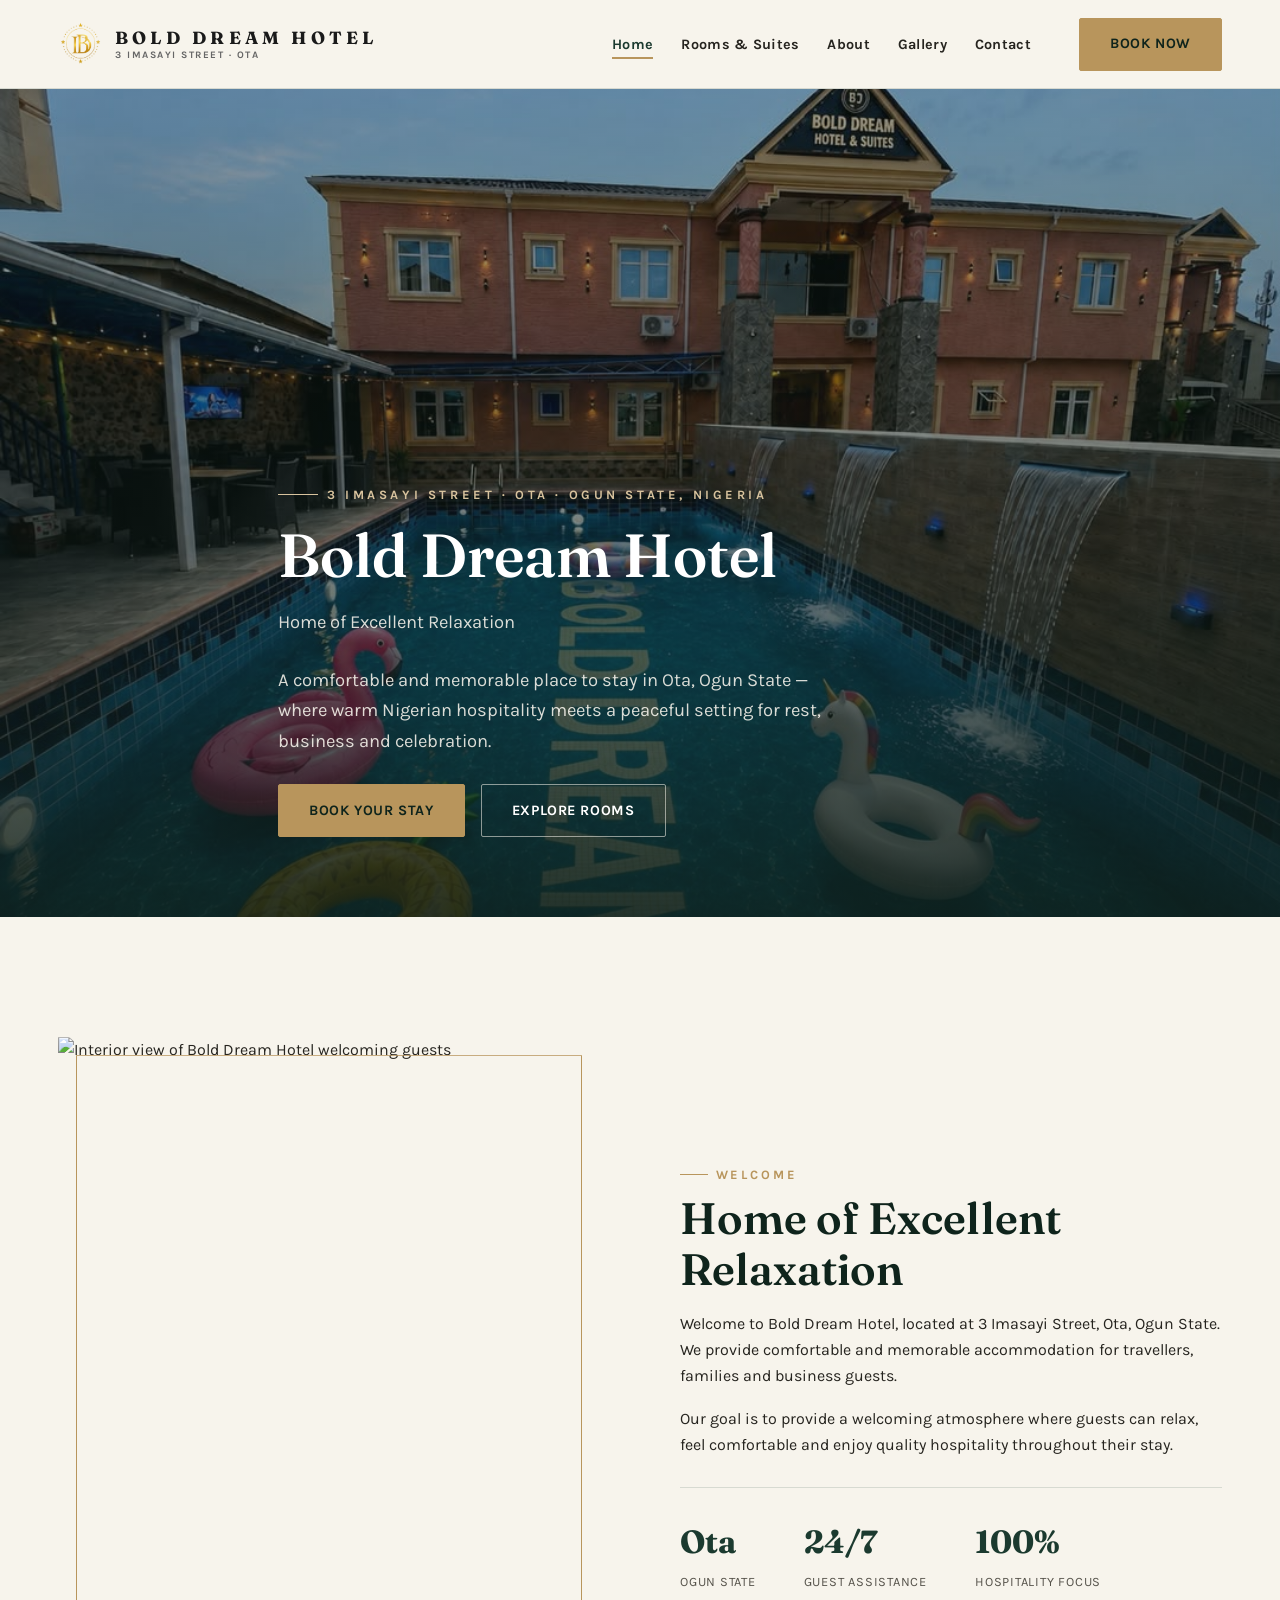
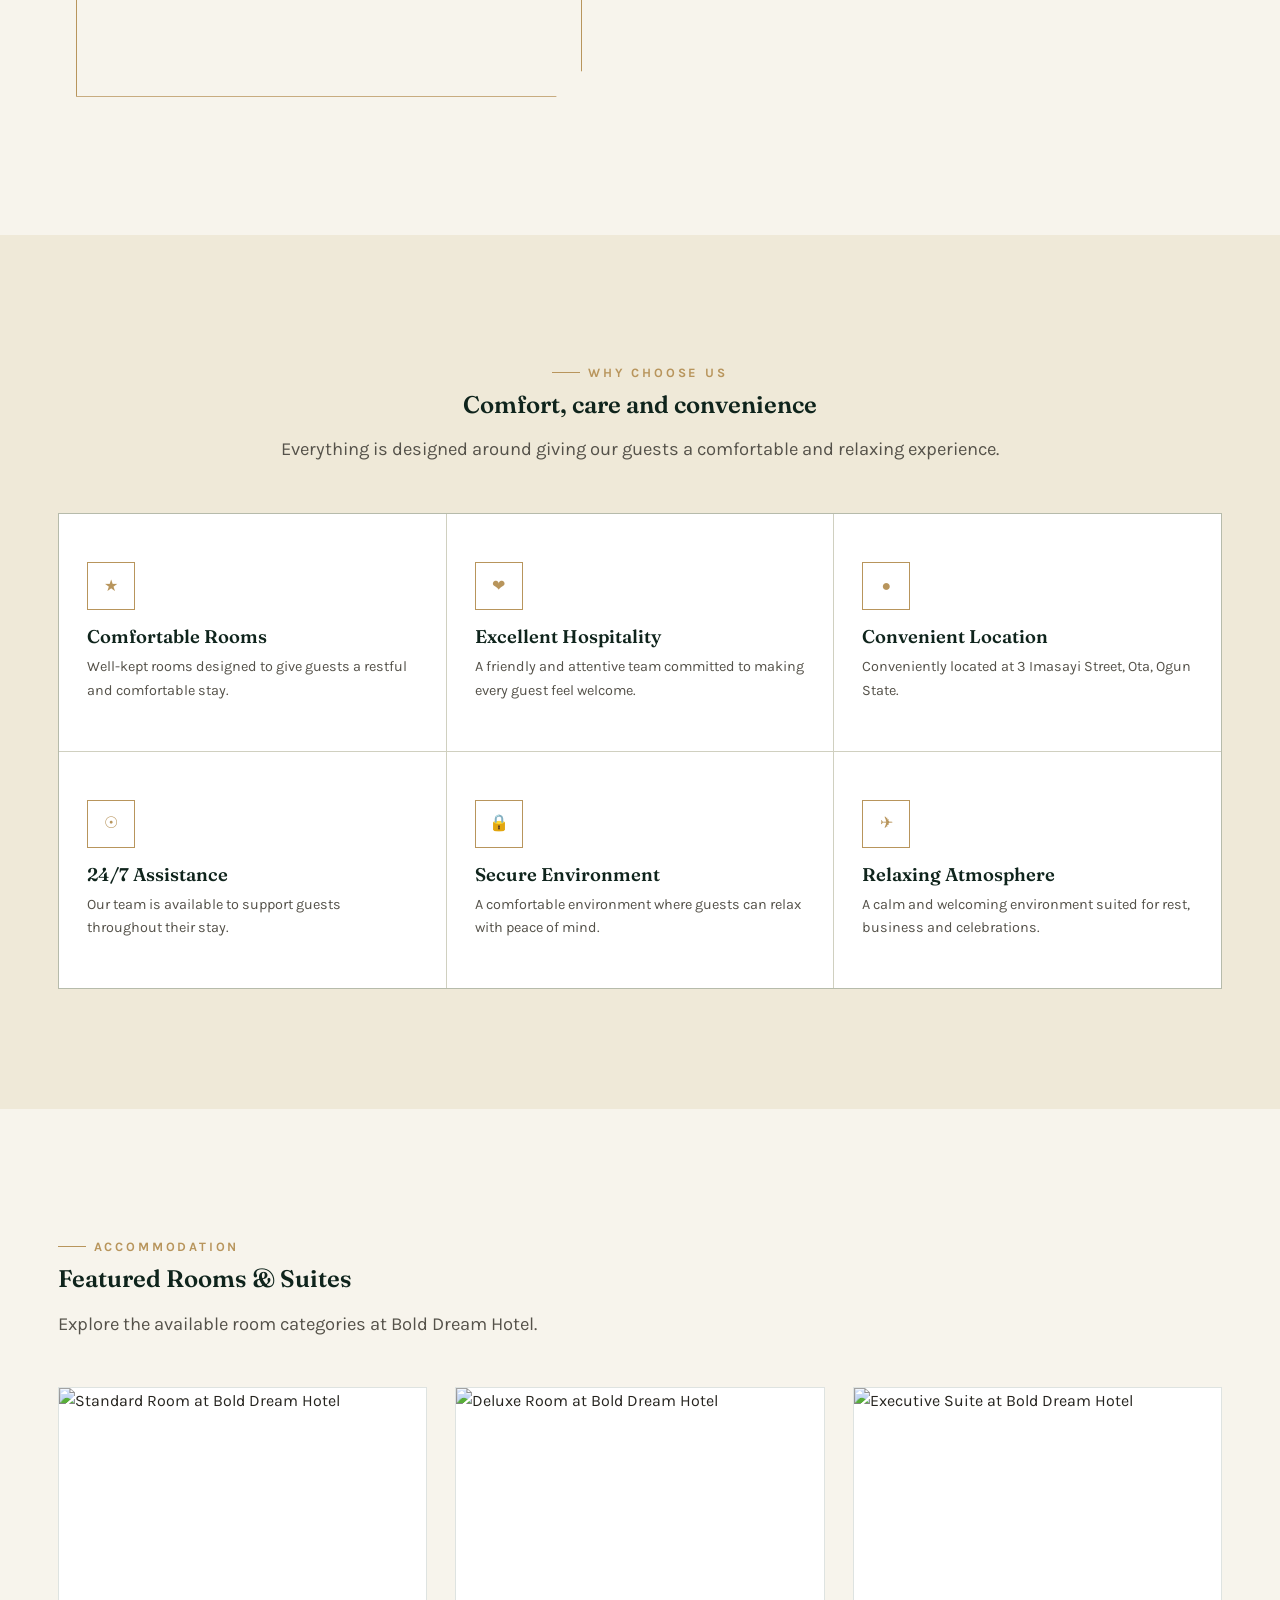
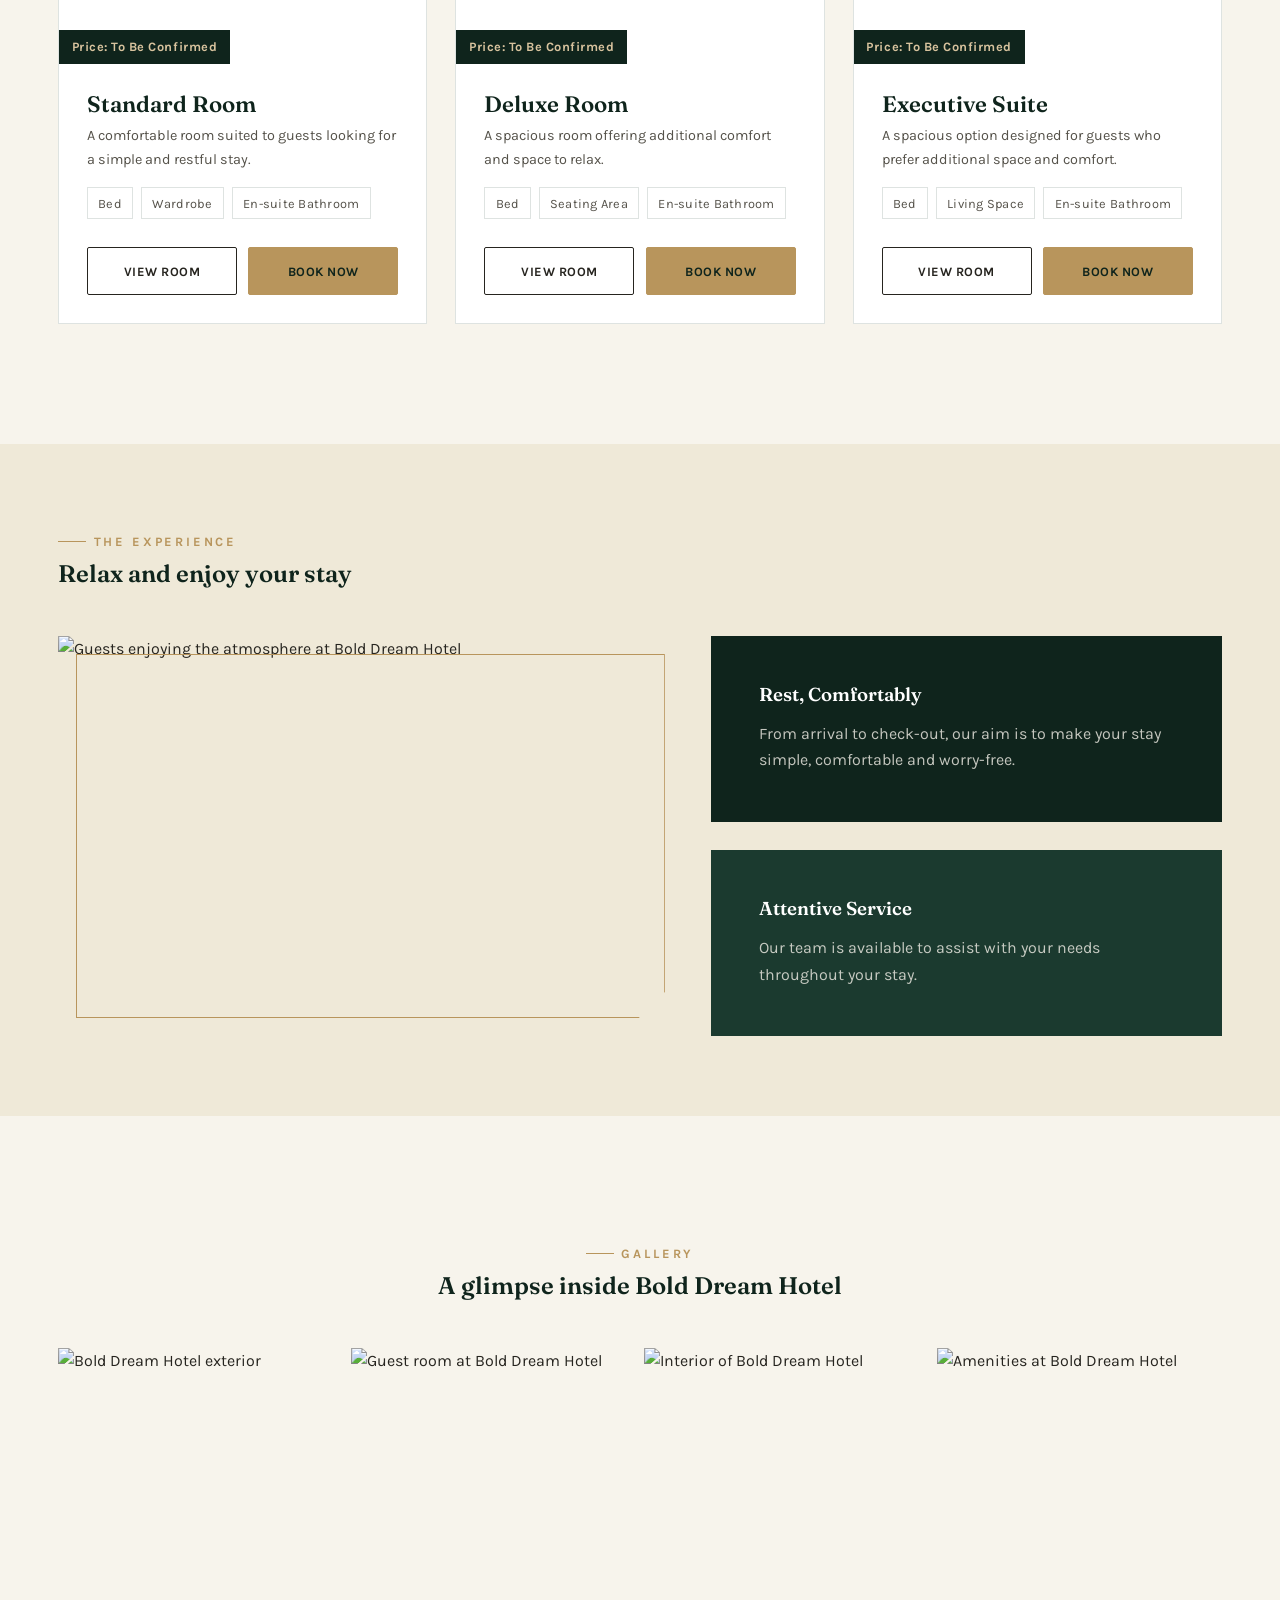
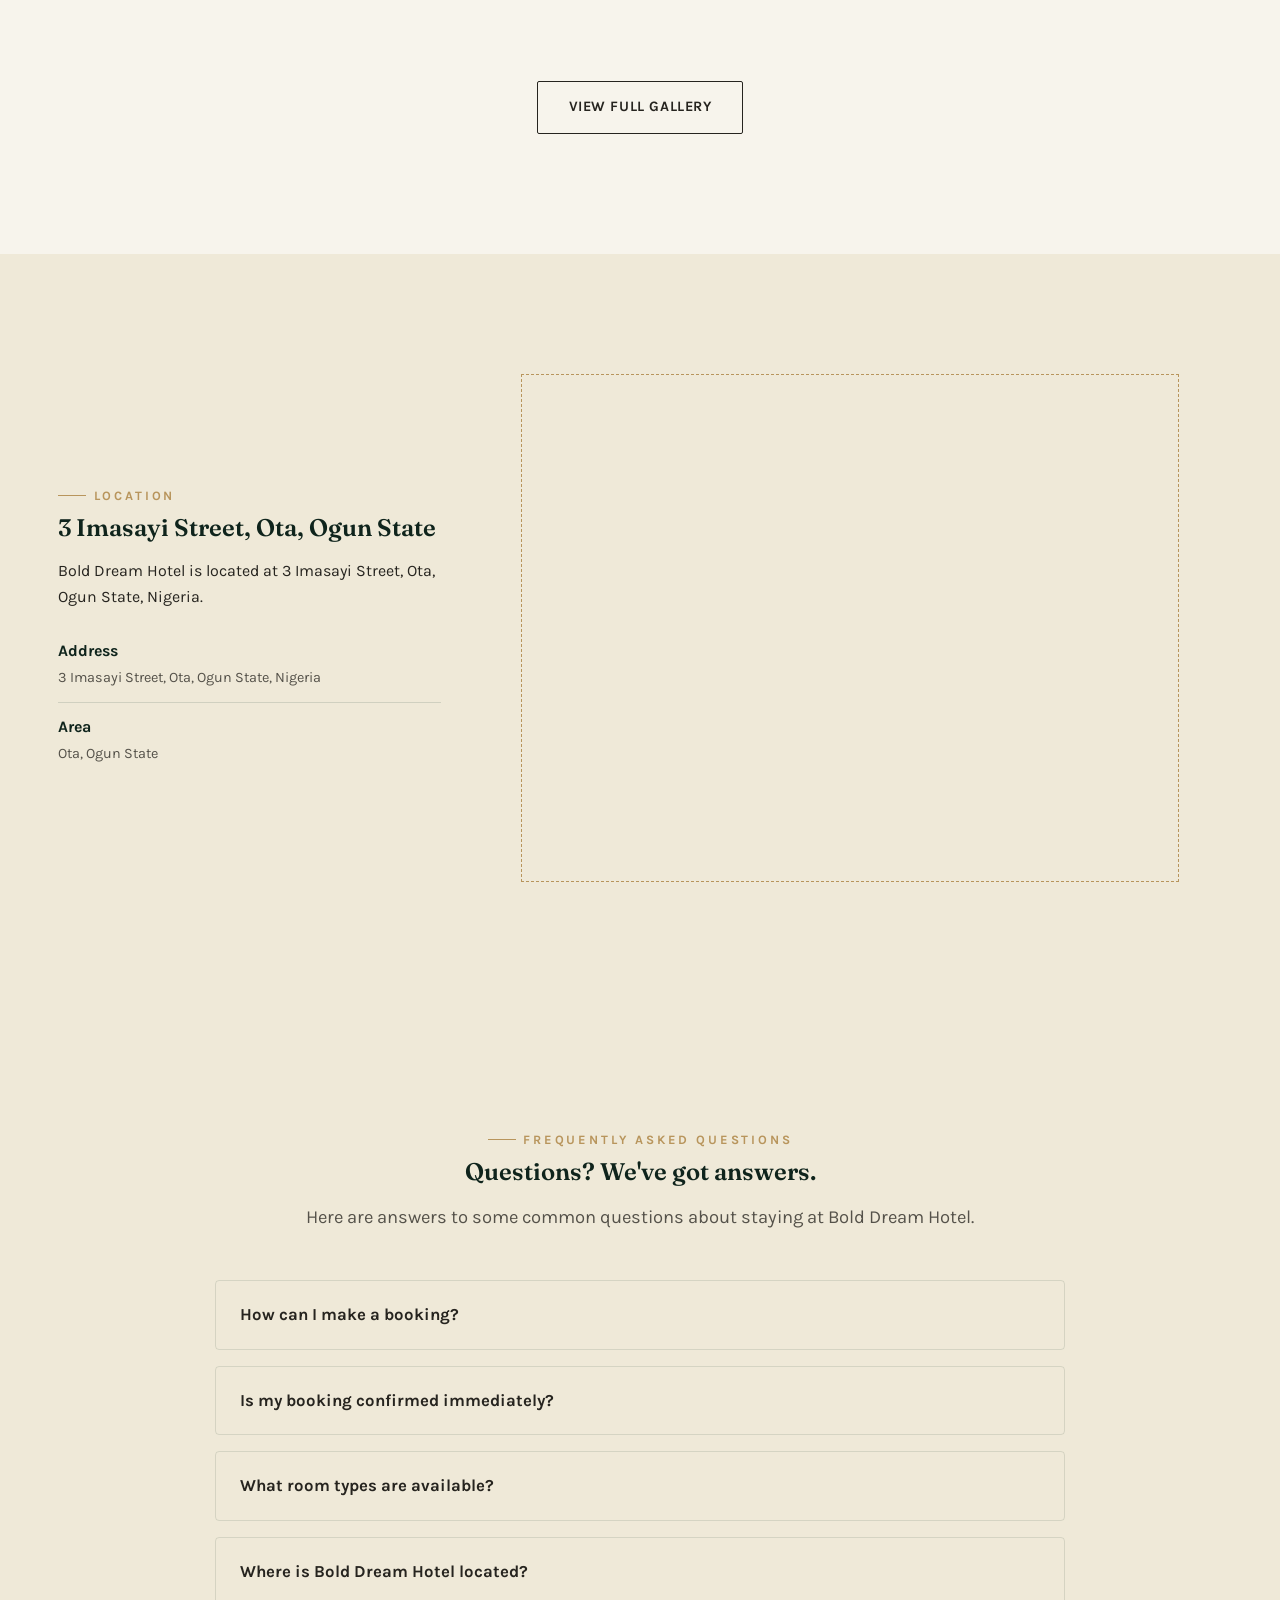
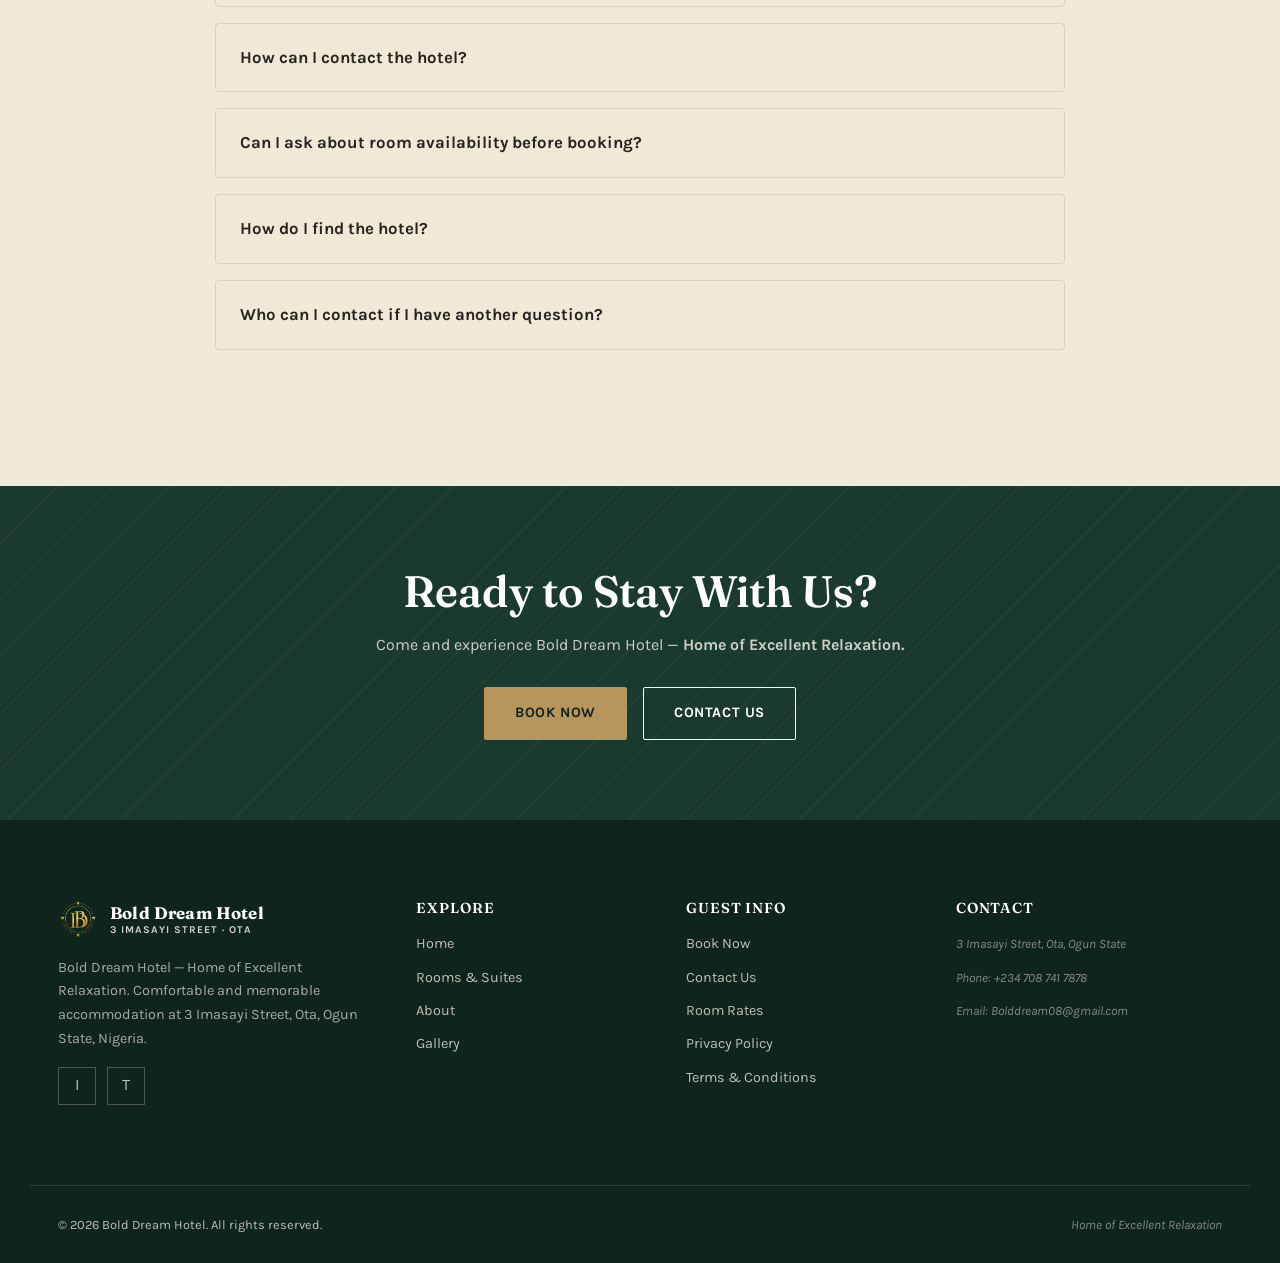
==== index.html @ 4c68b766 "Prepare Bold Dream Hotel for deployment" ====
<!DOCTYPE html>
<html lang="en">
<head>
<meta charset="UTF-8">
<meta name="viewport" content="width=device-width, initial-scale=1.0">

<title>Bold Dream Hotel | 3 Imasayi Street, Ota, Ogun State, Nigeria</title>

<meta name="description" content="Bold Dream Hotel, home of excellent relaxation, offers comfortable and welcoming accommodation at 3 Imasayi Street, Ota, Ogun State, Nigeria.">

<link rel="preconnect" href="https://fonts.googleapis.com">
<link href="https://fonts.googleapis.com/css2?family=Fraunces:opsz,wght@9..144,400;9..144,500;9..144,600;9..144,700&family=Karla:wght@400;500;700;800&display=swap" rel="stylesheet">

<link rel="stylesheet" href="css/style.css">
<link rel="icon" type="image/png" href="images/favicon.png.jpeg">
</head>

<body>

<a href="#main" class="skip-link">Skip to main content</a>

<header class="site-header">
  <div class="container header-inner">

    <!-- FIXED LOGO SECTION -->
    <div class="logo-container" style="display: flex !important; align-items: center !important; gap: 12px !important;">
      <img src="images/logo.png" alt="Bold Dream Hotel Logo" class="header-logo" style="width: 45px !important; height: 45px !important; max-width: 45px !important; max-height: 45px !important; object-fit: contain !important; display: block !important;">
      <div class="logo-text" style="display: flex !important; flex-direction: column !important; justify-content: center !important;">
        <span class="brand-name" style="font-family: 'Fraunces', serif !important; font-size: 1.1rem !important; font-weight: 700 !important; line-height: 1.1 !important; color: #1a1a1a !important;">BOLD DREAM HOTEL</span>
        <span class="brand-subtext" style="font-size: 0.62rem !important; letter-spacing: 1.5px !important; color: #666666 !important; margin-top: 3px !important; text-transform: uppercase !important;">3 IMASAYI STREET · OTA</span>
      </div>
    </div>

    <button class="nav-toggle"
      aria-label="Open menu"
      aria-expanded="false"
      aria-controls="main-nav">
      <span></span>
      <span></span>
      <span></span>
    </button>

    <nav class="main-nav" id="main-nav" aria-label="Primary">

      <ul class="nav-links">
        <li><a href="index.html" aria-current="page">Home</a></li>
        <li><a href="rooms.html">Rooms &amp; Suites</a></li>
        <li><a href="about.html">About</a></li>
        <li><a href="gallery.html">Gallery</a></li>
        <li><a href="contact.html">Contact</a></li>
      </ul>

      <div class="nav-cta">
        <a href="booking.html" class="btn btn-primary">Book Now</a>
      </div>

    </nav>
  </div>

  <div class="nav-scrim"></div>
</header>


<main id="main">


<!-- HERO -->
<section class="hero">

  <div class="hero-media">
    <img
      src="images/background 1.jpeg"
      alt="Bold Dream Hotel exterior view at 3 Imasayi Street, Ota, Ogun State">
  </div>

  <div class="container hero-content">

    <span class="hero-eyebrow">
      3 Imasayi Street &middot; Ota &middot; Ogun State, Nigeria
    </span>

    <h1>Bold Dream Hotel</h1>

    <p class="hero-motto">
      Home of Excellent Relaxation
    </p>

    <p>
      A comfortable and memorable place to stay in Ota, Ogun State
      &mdash; where warm Nigerian hospitality meets a peaceful setting
      for rest, business and celebration.
    </p>

    <div class="hero-actions">
      <a href="booking.html" class="btn btn-primary">
        Book Your Stay
      </a>

      <a href="rooms.html" class="btn btn-outline">
        Explore Rooms
      </a>
    </div>

  </div>
</section>


<!-- WELCOME -->
<section class="section">

  <div class="container split">

    <div class="split-media">
      <div class="framed-image">
        <img
          src="images/welcome.jpg"
          alt="Interior view of Bold Dream Hotel welcoming guests">
      </div>
    </div>

    <div class="split-body">

      <span class="eyebrow">Welcome</span>

      <h2>Home of Excellent Relaxation</h2>

      <p>
        Welcome to Bold Dream Hotel, located at 3 Imasayi Street,
        Ota, Ogun State. We provide comfortable and memorable
        accommodation for travellers, families and business guests.
      </p>

      <p>
        Our goal is to provide a welcoming atmosphere where guests
        can relax, feel comfortable and enjoy quality hospitality
        throughout their stay.
      </p>

      <div class="stat-row">

        <div class="stat">
          <strong>Ota</strong>
          <span>Ogun State</span>
        </div>

        <div class="stat">
          <strong>24/7</strong>
          <span>Guest Assistance</span>
        </div>

        <div class="stat">
          <strong>100%</strong>
          <span>Hospitality Focus</span>
        </div>

      </div>

    </div>
  </div>
</section>


<!-- WHY CHOOSE US -->
<section class="section section--cream-dark">

  <div class="container">

    <div class="section-head section-head--center">

      <span class="eyebrow">Why Choose Us</span>

      <h2>Comfort, care and convenience</h2>

      <p>
        Everything is designed around giving our guests
        a comfortable and relaxing experience.
      </p>

    </div>

  </div>


  <div class="container">

    <div class="feature-grid">

      <div class="feature-card">
        <div class="feature-icon" aria-hidden="true">&#9733;</div>
        <h3>Comfortable Rooms</h3>
        <p>
          Well-kept rooms designed to give guests
          a restful and comfortable stay.
        </p>
      </div>


      <div class="feature-card">
        <div class="feature-icon" aria-hidden="true">&#10084;</div>
        <h3>Excellent Hospitality</h3>
        <p>
          A friendly and attentive team committed
          to making every guest feel welcome.
        </p>
      </div>


      <div class="feature-card">
        <div class="feature-icon" aria-hidden="true">&#9679;</div>
        <h3>Convenient Location</h3>
        <p>
          Conveniently located at 3 Imasayi Street,
          Ota, Ogun State.
        </p>
      </div>


      <div class="feature-card">
        <div class="feature-icon" aria-hidden="true">&#9737;</div>
        <h3>24/7 Assistance</h3>
        <p>
          Our team is available to support guests
          throughout their stay.
        </p>
      </div>


      <div class="feature-card">
        <div class="feature-icon" aria-hidden="true">&#128274;</div>
        <h3>Secure Environment</h3>
        <p>
          A comfortable environment where guests
          can relax with peace of mind.
        </p>
      </div>


      <div class="feature-card">
        <div class="feature-icon" aria-hidden="true">&#9992;</div>
        <h3>Relaxing Atmosphere</h3>
        <p>
          A calm and welcoming environment suited
          for rest, business and celebrations.
        </p>
      </div>

    </div>
  </div>
</section>


<!-- FEATURED ROOMS -->
<section class="section">

  <div class="container">

    <div class="section-head">

      <span class="eyebrow">Accommodation</span>

      <h2>Featured Rooms &amp; Suites</h2>

      <p>
        Explore the available room categories at
        Bold Dream Hotel.
      </p>

    </div>


    <div class="room-grid">


      <!-- STANDARD ROOM -->
      <article class="room-card">

        <div class="room-card-media">

          <img
            src="images/room-standard.jpg"
            alt="Standard Room at Bold Dream Hotel">

          <span class="room-price-tag">
            Price: To Be Confirmed
          </span>

        </div>

        <div class="room-card-body">

          <h3>Standard Room</h3>

          <p class="room-desc">
            A comfortable room suited to guests
            looking for a simple and restful stay.
          </p>

          <ul class="amenity-tags">
            <li>Bed</li>
            <li>Wardrobe</li>
            <li>En-suite Bathroom</li>
          </ul>

          <div class="room-card-actions">

            <a href="rooms.html" class="btn btn-outline">
              View Room
            </a>

            <a href="booking.html" class="btn btn-primary">
              Book Now
            </a>

          </div>

        </div>
      </article>


      <!-- DELUXE ROOM -->
      <article class="room-card">

        <div class="room-card-media">

          <img
            src="images/room-deluxe.jpg"
            alt="Deluxe Room at Bold Dream Hotel">

          <span class="room-price-tag">
            Price: To Be Confirmed
          </span>

        </div>

        <div class="room-card-body">

          <h3>Deluxe Room</h3>

          <p class="room-desc">
            A spacious room offering additional
            comfort and space to relax.
          </p>

          <ul class="amenity-tags">
            <li>Bed</li>
            <li>Seating Area</li>
            <li>En-suite Bathroom</li>
          </ul>

          <div class="room-card-actions">

            <a href="rooms.html" class="btn btn-outline">
              View Room
            </a>

            <a href="booking.html" class="btn btn-primary">
              Book Now
            </a>

          </div>

        </div>
      </article>


      <!-- EXECUTIVE SUITE -->
      <article class="room-card">

        <div class="room-card-media">

          <img
            src="images/room-suite.jpg"
            alt="Executive Suite at Bold Dream Hotel">

          <span class="room-price-tag">
            Price: To Be Confirmed
          </span>

        </div>

        <div class="room-card-body">

          <h3>Executive Suite</h3>

          <p class="room-desc">
            A spacious option designed for guests
            who prefer additional space and comfort.
          </p>

          <ul class="amenity-tags">
            <li>Bed</li>
            <li>Living Space</li>
            <li>En-suite Bathroom</li>
          </ul>

          <div class="room-card-actions">

            <a href="rooms.html" class="btn btn-outline">
              View Room
            </a>

            <a href="booking.html" class="btn btn-primary">
              Book Now
            </a>

          </div>

        </div>
      </article>

    </div>
  </div>
</section>


<!-- HOTEL EXPERIENCE -->
<section class="section section--tight section--cream-dark">

  <div class="container">

    <div class="section-head">

      <span class="eyebrow">The Experience</span>

      <h2>Relax and enjoy your stay</h2>

    </div>


    <div class="experience-grid">

      <div class="experience-media framed-image">

        <img
          src="images/experience-1.jpg"
          alt="Guests enjoying the atmosphere at Bold Dream Hotel">

      </div>


      <div class="experience-col">

        <div class="experience-text">

          <h3>Rest, Comfortably</h3>

          <p>
            From arrival to check-out, our aim is to make
            your stay simple, comfortable and worry-free.
          </p>

        </div>


        <div class="experience-text" style="background: var(--color-forest);">

          <h3>Attentive Service</h3>

          <p>
            Our team is available to assist with your
            needs throughout your stay.
          </p>

        </div>

      </div>

    </div>

  </div>
</section>


<!-- GALLERY PREVIEW -->
<section class="section">

  <div class="container">

    <div class="section-head section-head--center">

      <span class="eyebrow">Gallery</span>

      <h2>A glimpse inside Bold Dream Hotel</h2>

    </div>

  </div>


  <div class="container">

    <div class="gallery-preview-grid">

      <a href="gallery.html">
        <img
          src="images/gallery-exterior-1.jpg"
          alt="Bold Dream Hotel exterior">
      </a>

      <a href="gallery.html">
        <img
          src="images/gallery-room-1.jpg"
          alt="Guest room at Bold Dream Hotel">
      </a>

      <a href="gallery.html">
        <img
          src="images/gallery-interior-1.jpg"
          alt="Interior of Bold Dream Hotel">
      </a>

      <a href="gallery.html">
        <img
          src="images/gallery-amenity-1.jpg"
          alt="Amenities at Bold Dream Hotel">
      </a>

    </div>

    <div class="gallery-preview-cta">

      <a href="gallery.html" class="btn btn-outline">
        View Full Gallery
      </a>

    </div>

  </div>
</section>


<!-- LOCATION -->
<section class="section section--cream-dark">

  <div class="container location-grid">

    <div>

      <span class="eyebrow">Location</span>

      <h2>3 Imasayi Street, Ota, Ogun State</h2>

      <p>
        Bold Dream Hotel is located at 3 Imasayi Street,
        Ota, Ogun State, Nigeria.
      </p>


      <ul class="location-list">

        <li>
          <div>
            <strong>Address</strong>
            <span>
              3 Imasayi Street, Ota, Ogun State, Nigeria
            </span>
          </div>
        </li>

        <li>
          <div>
            <strong>Area</strong>
            <span>Ota, Ogun State</span>
          </div>
        </li>

      </ul>

    </div>


    <div class="map-placeholder">

      <iframe
        src="https://www.google.com/maps/embed?pb=!1m18!1m12!1m3!1d3962.7287718491666!2d3.223721374301526!3d6.680484893314744!2m3!1f0!2f0!3f0!3m2!1i1024!2i768!4f13.1!3m3!1m2!1s0x103b992e9f5795f9%3A0xbbc758757ea1ff1c!2sBOLD%20DREAM%20HOTEL%20AND%20SUITES!5e0!3m2!1sen!2sng!4v1787091847350!5m2!1sen!2sng"
        width="600"
        height="450"
        style="border:0;"
        allowfullscreen=""
        loading="lazy"
        referrerpolicy="strict-origin-when-cross-origin">
      </iframe>

    </div>

  </div>

</section>

<!-- FAQ -->
<section class="section section--cream-dark">
  <div class="container">
<div class="section-head section-head--center">
  <span class="eyebrow">Frequently Asked Questions</span>
  <h2>Questions? We've got answers.</h2>
  <p>
    Here are answers to some common questions about
    staying at Bold Dream Hotel.
  </p>
</div>
<div class="faq-list">
  <details class="faq-item">
    <summary>
      How can I make a booking?
    </summary>
    <div class="faq-answer">
      <p>
        You can submit a booking request through our
        <a href="booking.html">Book Now</a> page.
        Our team can then contact you to confirm
        availability and booking details.
      </p>
    </div>
  </details>
  <details class="faq-item">
    <summary>
      Is my booking confirmed immediately?
    </summary>
    <div class="faq-answer">
      <p>
        Submitting a booking request does not automatically
        confirm your reservation. Bookings are subject to
        availability and confirmation by Bold Dream Hotel.
      </p>
    </div>
  </details>
  <details class="faq-item">
    <summary>
      What room types are available?
    </summary>
    <div class="faq-answer">
      <p>
        Bold Dream Hotel currently features Standard Rooms,
        Deluxe Rooms and Executive Suites. Visit our
        <a href="rooms.html">Rooms &amp; Suites</a> page
        to explore the available accommodation options.
      </p>
    </div>
  </details>
  <details class="faq-item">
    <summary>
      Where is Bold Dream Hotel located?
    </summary>
    <div class="faq-answer">
      <p>
        Bold Dream Hotel is located at
        3 Imasayi Street, Ota, Ogun State, Nigeria.
      </p>
    </div>
  </details>
  <details class="faq-item">
    <summary>
      How can I contact the hotel?
    </summary>
    <div class="faq-answer">
      <p>
        You can contact Bold Dream Hotel by phone at
        <a href="tel:+2347087417878">+234 708 741 7878</a>
        or by email at
        <a href="mailto:Bolddream08@gmail.com">Bolddream08@gmail.com</a>.
        You can also use our
        <a href="contact.html">Contact Us</a> page.
      </p>
    </div>
  </details>
  <details class="faq-item">
    <summary>
      Can I ask about room availability before booking?
    </summary>
    <div class="faq-answer">
      <p>
        Yes. You can submit a booking request or contact
        the hotel directly to ask about room availability
        for your preferred dates.
      </p>
    </div>
  </details>
  <details class="faq-item">
    <summary>
      How do I find the hotel?
    </summary>
    <div class="faq-answer">
      <p>
        You can use the Google Maps location displayed on
        our website to help you find Bold Dream Hotel at
        3 Imasayi Street, Ota, Ogun State.
      </p>
    </div>
  </details>
  <details class="faq-item">
    <summary>
      Who can I contact if I have another question?
    </summary>
    <div class="faq-answer">
      <p>
        If your question isn't answered here, please contact
        Bold Dream Hotel directly or send us a message through
        our <a href="contact.html">Contact Us</a> page.
      </p>
    </div>
  </details>
</div>
  </div>
</section>
<!-- BOOKING CTA -->
<section class="cta-band">

  <div class="container cta-band-inner">

    <h2>Ready to Stay With Us?</h2>

    <p>
      Come and experience Bold Dream Hotel —
      <strong>Home of Excellent Relaxation.</strong>
    </p>

    <div class="cta-actions">

      <a href="booking.html" class="btn btn-primary">
        Book Now
      </a>

      <a href="contact.html" class="btn btn-outline">
        Contact Us
      </a>

    </div>

  </div>

</section>

</main>


<!-- FOOTER -->
<footer class="site-footer">

  <div class="container footer-grid">


    <div class="footer-col footer-brand">
<a href="index.html" class="logo" style="display: flex !important; align-items: center !important; gap: 12px !important; text-decoration: none !important;">
  <img src="images/logo.png" alt="Bold Dream Hotel Logo" style="width: 40px !important; height: 40px !important; max-width: 40px !important; max-height: 40px !important; object-fit: contain !important; display: block !important;">
  <span class="logo-text" style="display: flex !important; flex-direction: column !important;">
    <strong style="font-family: 'Fraunces', serif !important; font-size: 1.05rem !important; color: #ffffff !important; line-height: 1.1 !important;">Bold Dream Hotel</strong>
    <span style="font-size: 0.65rem !important; letter-spacing: 1px !important; color: #d0d0d0 !important; margin-top: 2px !important;">3 Imasayi Street &middot; Ota</span>
  </span>
</a>

      <p>
        Bold Dream Hotel — Home of Excellent Relaxation.
        Comfortable and memorable accommodation at
        3 Imasayi Street, Ota, Ogun State, Nigeria.
      </p>

      <div
        class="social-links"
        aria-label="Social media links"
      >

        <!-- Instagram -->

        <a
          href="https://www.instagram.com/bolddreamhotelsuite?igsi=MWJkbDNnbzVmbDc5Ng=="
          target="_blank"
          rel="noopener noreferrer"
          aria-label="Bold Dream Hotel on Instagram"
        >
          I
        </a>


        <!-- TikTok -->

        <a
          href="https://www.tiktok.com/@bold.dream.hotel?_r=1&_t=ZS-996GeX48AXE"
          target="_blank"
          rel="noopener noreferrer"
          aria-label="Bold Dream Hotel on TikTok"
        >
          T
        </a>

      </div>

    </div>


    <div class="footer-col">

      <h4>Explore</h4>

      <ul>

        <li>
          <a href="index.html">Home</a>
        </li>

        <li>
          <a href="rooms.html">Rooms &amp; Suites</a>
        </li>

        <li>
          <a href="about.html">About</a>
        </li>

        <li>
          <a href="gallery.html">Gallery</a>
        </li>

      </ul>

    </div>


    <div class="footer-col">

      <h4>Guest Info</h4>

      <ul>

        <li>
          <a href="booking.html">Book Now</a>
        </li>

        <li>
          <a href="contact.html">Contact Us</a>
        </li>

        <li>
          <a href="rooms.html">Room Rates</a>
        </li>
        <li>
          <a href="privacy.html" aria-current="page">
            Privacy Policy
          </a>
        </li>
        <li>
          <a href="terms.html" aria-current="page">
            Terms &amp; Conditions
          </a>
        </li>

      </ul>

    </div>


    <div class="footer-col">

      <h4>Contact</h4>

      <ul>

        <li>
          <span class="footer-note">
            3 Imasayi Street, Ota, Ogun State
          </span>
        </li>

        <li>
          <span class="footer-note">
            Phone: +234 708 741 7878
          </span>
        </li>

        <li>
          <span class="footer-note">
            Email: Bolddream08@gmail.com
          </span>
        </li>

      </ul>

    </div>

  </div>


  <div class="container footer-bottom">

    <span>
      &copy; 2026 Bold Dream Hotel. All rights reserved.
    </span>

    <span class="footer-note">
      Home of Excellent Relaxation
    </span>

  </div>

</footer>


<button class="back-to-top" aria-label="Back to top">
  &uarr;
</button>


<script src="js/script.js"></script>

</body>
</html>
---- css/style.css ----
/* =========================================================
   BOLD DREAM HOTEL — Stylesheet
   Afobaje, Ota, Ogun State, Nigeria
   ========================================================= */

/* -------------------- Design Tokens -------------------- */
:root {
  /* Colors */
  --color-forest: #1B3A2F;
  --color-forest-dark: #0F241C;
  --color-forest-light: #2C5745;
  --color-gold: #B8955C;
  --color-gold-soft: #D8C39E;
  --color-cream: #F7F4EC;
  --color-cream-dark: #EFE9D8;
  --color-white: #FFFFFF;
  --color-charcoal: #26241F;
  --color-charcoal-soft: #55524A;
  --color-line: rgba(27, 58, 47, 0.14);
  --color-error: #A5432E;
  --color-success: #2C5745;

  /* Typography */
  --font-display: "Fraunces", "DejaVu Serif", Georgia, serif;
  --font-body: "Karla", "Liberation Sans", Arial, sans-serif;

  --fs-xs: 0.8rem;
  --fs-sm: 0.9rem;
  --fs-base: 1rem;
  --fs-md: 1.15rem;
  --fs-lg: 1.4rem;
  --fs-xl: 2rem;
  --fs-2xl: 2.75rem;
  --fs-3xl: 3.8rem;

  /* Spacing */
  --space-xs: 0.5rem;
  --space-sm: 1rem;
  --space-md: 1.75rem;
  --space-lg: 3rem;
  --space-xl: 5rem;
  --space-2xl: 7.5rem;

  /* Layout */
  --container-width: 1220px;
  --radius-sm: 2px;
  --radius-md: 3px;

  /* Effects */
  --shadow-sm: 0 2px 10px rgba(15, 30, 24, 0.08);
  --shadow-md: 0 12px 34px rgba(15, 30, 24, 0.14);
  --shadow-lg: 0 24px 60px rgba(15, 30, 24, 0.22);
  --transition-fast: 180ms ease;
  --transition-med: 320ms cubic-bezier(0.4, 0, 0.2, 1);
}

/* -------------------- Reset -------------------- */
*,
*::before,
*::after {
  box-sizing: border-box;
}

html {
  scroll-behavior: smooth;
}

body {
  margin: 0;
  font-family: var(--font-body);
  font-size: var(--fs-base);
  color: var(--color-charcoal);
  background: var(--color-cream);
  line-height: 1.65;
  -webkit-font-smoothing: antialiased;
}

img {
  max-width: 100%;
  display: block;
}

a {
  color: inherit;
  text-decoration: none;
}

ul {
  list-style: none;
  margin: 0;
  padding: 0;
}

h1, h2, h3, h4 {
  font-family: var(--font-display);
  font-weight: 600;
  line-height: 1.15;
  margin: 0 0 var(--space-sm);
  color: var(--color-forest-dark);
}

p {
  margin: 0 0 var(--space-sm);
}

button {
  font-family: var(--font-body);
  cursor: pointer;
}

input, textarea, select {
  font-family: var(--font-body);
  font-size: var(--fs-base);
}

/* Respect reduced motion */
@media (prefers-reduced-motion: reduce) {
  html {
    scroll-behavior: auto;
  }
  *, *::before, *::after {
    animation-duration: 0.001ms !important;
    animation-iteration-count: 1 !important;
    transition-duration: 0.001ms !important;
    scroll-behavior: auto !important;
  }
}

/* Visible focus states for accessibility */
a:focus-visible,
button:focus-visible,
input:focus-visible,
textarea:focus-visible,
select:focus-visible {
  outline: 2px solid var(--color-gold);
  outline-offset: 3px;
}

.skip-link {
  position: absolute;
  left: -999px;
  top: 0;
  background: var(--color-forest);
  color: var(--color-white);
  padding: 12px 20px;
  z-index: 999;
  border-radius: var(--radius-sm);
}
.skip-link:focus {
  left: var(--space-sm);
  top: var(--space-sm);
}

/* -------------------- Layout helpers -------------------- */
.container {
  width: 100%;
  max-width: var(--container-width);
  margin-inline: auto;
  padding-inline: var(--space-md);
}

.section {
  padding-block: var(--space-2xl);
}

.section--tight {
  padding-block: var(--space-xl);
}

.section--forest {
  background: var(--color-forest);
  color: var(--color-cream);
}
.section--forest h1,
.section--forest h2,
.section--forest h3 {
  color: var(--color-white);
}

.section--cream-dark {
  background: var(--color-cream-dark);
}

.eyebrow {
  display: inline-flex;
  align-items: center;
  gap: 0.6em;
  font-family: var(--font-body);
  font-size: var(--fs-xs);
  letter-spacing: 0.22em;
  text-transform: uppercase;
  color: var(--color-gold);
  font-weight: 700;
  margin-bottom: var(--space-xs);
}

.eyebrow::before {
  content: "";
  width: 28px;
  height: 1px;
  background: var(--color-gold);
  display: inline-block;
}

.section-head {
  max-width: 720px;
  margin-bottom: var(--space-lg);
}

.section-head--center {
  margin-inline: auto;
  text-align: center;
}

.section-head p {
  color: var(--color-charcoal-soft);
  font-size: var(--fs-md);
}

.section--forest .section-head p {
  color: rgba(247, 244, 236, 0.78);
}

/* -------------------- Buttons -------------------- */
.btn {
  display: inline-flex;
  align-items: center;
  justify-content: center;
  gap: 0.6em;
  padding: 0.95em 2.1em;
  font-size: var(--fs-sm);
  font-weight: 700;
  letter-spacing: 0.04em;
  text-transform: uppercase;
  border: 1px solid transparent;
  border-radius: var(--radius-sm);
  transition: background var(--transition-fast), color var(--transition-fast), border-color var(--transition-fast), transform var(--transition-fast);
  white-space: nowrap;
}

.btn:hover {
  transform: translateY(-2px);
}

.btn-primary {
  background: var(--color-gold);
  color: var(--color-forest-dark);
  border-color: var(--color-gold);
}
.btn-primary:hover {
  background: var(--color-gold-soft);
  border-color: var(--color-gold-soft);
}

.btn-outline {
  background: transparent;
  color: currentColor;
  border-color: currentColor;
}
.btn-outline:hover {
  background: var(--color-forest);
  border-color: var(--color-forest);
  color: var(--color-white);
}

.section--forest .btn-outline:hover {
  background: var(--color-cream);
  border-color: var(--color-cream);
  color: var(--color-forest-dark);
}

.btn-ghost {
  background: transparent;
  color: var(--color-forest-dark);
  padding: 0.6em 0;
  border-bottom: 1px solid var(--color-gold);
  border-radius: 0;
  text-transform: none;
  letter-spacing: 0;
  font-weight: 700;
}
.btn-ghost:hover {
  color: var(--color-gold);
}

.btn-block {
  width: 100%;
}

.btn:disabled {
  opacity: 0.6;
  cursor: not-allowed;
  transform: none;
}

/* -------------------- Header -------------------- */
.site-header {
  position: sticky;
  top: 0;
  z-index: 500;
  background: rgba(247, 244, 236, 0.96);
  backdrop-filter: blur(6px);
  border-bottom: 1px solid var(--color-line);
  transition: box-shadow var(--transition-fast);
}

.site-header.is-scrolled {
  box-shadow: var(--shadow-sm);
}

.header-inner {
  display: flex;
  align-items: center;
  justify-content: space-between;
  padding-block: 1.1rem;
  gap: var(--space-md);
}

.logo {
  display: flex;
  align-items: center;
  gap: 0.7rem;
  font-family: var(--font-display);
  color: var(--color-forest-dark);
}

.logo-mark {
  width: 42px;
  height: 42px;
  border: 1px solid var(--color-gold);
  display: flex;
  align-items: center;
  justify-content: center;
  font-size: 1.1rem;
  color: var(--color-gold);
  flex-shrink: 0;
  position: relative;
}
.logo-mark::before,
.logo-mark::after {
  content: "";
  position: absolute;
  width: 6px;
  height: 6px;
  border: 1px solid var(--color-gold);
  transform: rotate(45deg);
}
.logo-mark::before { top: -3px; left: -3px; }
.logo-mark::after { bottom: -3px; right: -3px; }

.logo-text {
  display: flex;
  flex-direction: column;
  line-height: 1.1;
}

.logo-text strong {
  font-size: 1.2rem;
  font-weight: 700;
  letter-spacing: 0.01em;
}

.logo-text span {
  font-family: var(--font-body);
  font-size: 0.62rem;
  letter-spacing: 0.24em;
  text-transform: uppercase;
  color: var(--color-gold);
  font-weight: 700;
}

.main-nav {
  display: flex;
  align-items: center;
  gap: var(--space-lg);
}

.nav-links {
  display: flex;
  align-items: center;
  gap: var(--space-md);
}

.nav-links a {
  position: relative;
  font-size: var(--fs-sm);
  font-weight: 700;
  letter-spacing: 0.02em;
  color: var(--color-charcoal);
  padding-block: 0.4rem;
}

.nav-links a::after {
  content: "";
  position: absolute;
  left: 0;
  bottom: 0;
  width: 0%;
  height: 2px;
  background: var(--color-gold);
  transition: width var(--transition-fast);
}

.nav-links a:hover::after,
.nav-links a[aria-current="page"]::after {
  width: 100%;
}

.nav-links a[aria-current="page"] {
  color: var(--color-forest);
}

.nav-cta {
  display: flex;
  align-items: center;
  gap: var(--space-sm);
}

.nav-toggle {
  display: none;
  background: none;
  border: none;
  padding: 8px;
  flex-direction: column;
  gap: 5px;
  z-index: 600;
}

.nav-toggle span {
  display: block;
  width: 26px;
  height: 2px;
  background: var(--color-forest-dark);
  transition: transform var(--transition-fast), opacity var(--transition-fast);
}

.nav-toggle[aria-expanded="true"] span:nth-child(1) {
  transform: translateY(7px) rotate(45deg);
}
.nav-toggle[aria-expanded="true"] span:nth-child(2) {
  opacity: 0;
}
.nav-toggle[aria-expanded="true"] span:nth-child(3) {
  transform: translateY(-7px) rotate(-45deg);
}

/* -------------------- Hero -------------------- */
.hero {
  position: relative;
  min-height: 92vh;
  display: flex;
  align-items: flex-end;
  color: var(--color-white);
  overflow: hidden;
}

.hero-media {
  position: absolute;
  inset: 0;
  z-index: 0;
}

.hero-media img {
  width: 100%;
  height: 100%;
  object-fit: cover;
}

.hero-media::after {
  content: "";
  position: absolute;
  inset: 0;
  background: linear-gradient(180deg, rgba(15, 30, 24, 0.35) 0%, rgba(15, 30, 24, 0.55) 55%, rgba(15, 30, 24, 0.88) 100%);
}

.hero-content {
  position: relative;
  z-index: 1;
  padding-block: var(--space-2xl) var(--space-xl);
  max-width: 780px;
}

.hero-eyebrow {
  display: inline-flex;
  align-items: center;
  gap: 0.7em;
  font-size: var(--fs-xs);
  letter-spacing: 0.28em;
  text-transform: uppercase;
  color: var(--color-gold-soft);
  font-weight: 700;
  margin-bottom: var(--space-sm);
}

.hero-eyebrow::before {
  content: "";
  width: 40px;
  height: 1px;
  background: var(--color-gold-soft);
}

.hero h1 {
  color: var(--color-white);
  font-size: clamp(2.4rem, 5.4vw, var(--fs-3xl));
  margin-bottom: var(--space-sm);
}

.hero p {
  font-size: var(--fs-md);
  color: rgba(247, 244, 236, 0.88);
  max-width: 560px;
  margin-bottom: var(--space-md);
}

.hero-actions {
  display: flex;
  flex-wrap: wrap;
  gap: var(--space-sm);
}

.hero-actions .btn-outline {
  color: var(--color-white);
  border-color: rgba(247, 244, 236, 0.55);
}
.hero-actions .btn-outline:hover {
  background: var(--color-white);
  color: var(--color-forest-dark);
  border-color: var(--color-white);
}

/* Page hero (interior pages) */
.page-hero {
  position: relative;
  min-height: 46vh;
  display: flex;
  align-items: center;
  color: var(--color-white);
  overflow: hidden;
}

.page-hero .hero-media img { width: 100%; height: 100%; object-fit: cover; }

.page-hero .hero-content {
  padding-block: var(--space-xl);
  max-width: 680px;
}

.breadcrumb {
  font-size: var(--fs-xs);
  letter-spacing: 0.05em;
  color: rgba(247, 244, 236, 0.75);
  margin-bottom: var(--space-sm);
}
.breadcrumb a { color: var(--color-gold-soft); }
.breadcrumb a:hover { text-decoration: underline; }

/* -------------------- Two column / welcome -------------------- */
.split {
  display: grid;
  grid-template-columns: 1fr 1fr;
  gap: var(--space-xl);
  align-items: center;
}

.split-media {
  position: relative;
}

.split-media img {
  width: 100%;
  height: 100%;
  object-fit: cover;
  aspect-ratio: 4 / 5;
}

.framed-image {
  position: relative;
  clip-path: polygon(0 0, 100% 0, 100% calc(100% - 34px), calc(100% - 34px) 100%, 0 100%);
}

.framed-image::before {
  content: "";
  position: absolute;
  inset: 18px;
  border: 1px solid var(--color-gold);
  clip-path: polygon(0 0, 100% 0, 100% calc(100% - 26px), calc(100% - 26px) 100%, 0 100%);
  pointer-events: none;
  z-index: 1;
}

.split-body .eyebrow {
  color: var(--color-gold);
}

.split-body h2 {
  font-size: var(--fs-2xl);
}

.stat-row {
  display: flex;
  gap: var(--space-lg);
  margin-top: var(--space-md);
  padding-top: var(--space-md);
  border-top: 1px solid var(--color-line);
}

.stat-row .stat strong {
  display: block;
  font-family: var(--font-display);
  font-size: var(--fs-xl);
  color: var(--color-forest);
}

.stat-row .stat span {
  font-size: var(--fs-xs);
  letter-spacing: 0.06em;
  text-transform: uppercase;
  color: var(--color-charcoal-soft);
}

/* -------------------- Feature cards -------------------- */
.feature-grid {
  display: grid;
  grid-template-columns: repeat(3, 1fr);
  gap: 1px;
  background: var(--color-line);
  border: 1px solid var(--color-line);
}

.feature-card {
  background: var(--color-white);
  padding: var(--space-lg) var(--space-md);
  transition: background var(--transition-fast);
}

.feature-card:hover {
  background: var(--color-cream-dark);
}

.feature-icon {
  width: 48px;
  height: 48px;
  border: 1px solid var(--color-gold);
  display: flex;
  align-items: center;
  justify-content: center;
  color: var(--color-gold);
  margin-bottom: var(--space-sm);
}

.feature-card h3 {
  font-size: var(--fs-md);
  margin-bottom: 0.5rem;
}

.feature-card p {
  color: var(--color-charcoal-soft);
  font-size: var(--fs-sm);
  margin-bottom: 0;
}

/* -------------------- Room cards -------------------- */
.room-grid {
  display: grid;
  grid-template-columns: repeat(3, 1fr);
  gap: var(--space-md);
}

.room-card {
  background: var(--color-white);
  border: 1px solid var(--color-line);
  overflow: hidden;
  transition: box-shadow var(--transition-med), transform var(--transition-med);
  display: flex;
  flex-direction: column;
}

.room-card:hover {
  box-shadow: var(--shadow-md);
  transform: translateY(-4px);
}

.room-card-media {
  position: relative;
  aspect-ratio: 4 / 3;
  overflow: hidden;
}

.room-card-media img {
  width: 100%;
  height: 100%;
  object-fit: cover;
  transition: transform var(--transition-med);
}

.room-card:hover .room-card-media img {
  transform: scale(1.06);
}

.room-price-tag {
  position: absolute;
  bottom: 0;
  left: 0;
  background: var(--color-forest-dark);
  color: var(--color-gold-soft);
  padding: 0.5em 1em;
  font-size: var(--fs-xs);
  letter-spacing: 0.04em;
  font-weight: 700;
}

.room-card-body {
  padding: var(--space-md);
  display: flex;
  flex-direction: column;
  flex-grow: 1;
}

.room-card-body h3 {
  font-size: var(--fs-lg);
  margin-bottom: 0.4rem;
}

.room-card-body p.room-desc {
  color: var(--color-charcoal-soft);
  font-size: var(--fs-sm);
  flex-grow: 1;
}

.amenity-tags {
  display: flex;
  flex-wrap: wrap;
  gap: 0.5rem;
  margin-bottom: var(--space-md);
}

.amenity-tags li {
  font-size: var(--fs-xs);
  padding: 0.35em 0.8em;
  border: 1px solid var(--color-line);
  color: var(--color-charcoal-soft);
  letter-spacing: 0.02em;
}

.room-card-actions {
  display: flex;
  gap: 0.7rem;
}

.room-card-actions .btn {
  flex: 1;
  padding-inline: 0.5em;
  font-size: var(--fs-xs);
}

.placeholder-note {
  display: inline-block;
  margin-top: var(--space-xs);
  font-size: var(--fs-xs);
  color: var(--color-error);
  font-style: italic;
}

/* -------------------- Experience section -------------------- */
.experience-grid {
  display: grid;
  grid-template-columns: 1.1fr 0.9fr;
  gap: var(--space-md);
}

.experience-media {
  position: relative;
  overflow: hidden;
}
.experience-media img { width: 100%; height: 100%; object-fit: cover; }

.experience-col {
  display: flex;
  flex-direction: column;
  gap: var(--space-md);
}

.experience-text {
  background: var(--color-forest-dark);
  color: var(--color-cream);
  padding: var(--space-lg);
  display: flex;
  flex-direction: column;
  justify-content: center;
}

.experience-text h3 {
  color: var(--color-white);
}

.experience-text p {
  color: rgba(247, 244, 236, 0.78);
  margin-bottom: 0;
}

/* -------------------- Gallery preview -------------------- */
.gallery-preview-grid {
  display: grid;
  grid-template-columns: repeat(4, 1fr);
  gap: var(--space-xs);
}

.gallery-preview-grid a {
  display: block;
  aspect-ratio: 1 / 1;
  overflow: hidden;
  position: relative;
}

.gallery-preview-grid img {
  width: 100%;
  height: 100%;
  object-fit: cover;
  transition: transform var(--transition-med);
}

.gallery-preview-grid a:hover img {
  transform: scale(1.08);
}

.gallery-preview-cta {
  text-align: center;
  margin-top: var(--space-lg);
}

/* Full gallery grid */
.gallery-grid {
  display: grid;
  grid-template-columns: repeat(3, 1fr);
  gap: var(--space-sm);
}

.gallery-grid .gallery-item {
  position: relative;
  overflow: hidden;
  aspect-ratio: 4 / 3;
  cursor: pointer;
  border: none;
  padding: 0;
  background: none;
  display: block;
}

.gallery-grid .gallery-item img {
  width: 100%;
  height: 100%;
  object-fit: cover;
  transition: transform var(--transition-med);
}

.gallery-grid .gallery-item:hover img {
  transform: scale(1.07);
}

.gallery-item-overlay {
  position: absolute;
  inset: 0;
  background: linear-gradient(0deg, rgba(15, 30, 24, 0.72) 0%, rgba(15, 30, 24, 0) 45%);
  display: flex;
  align-items: flex-end;
  padding: var(--space-sm);
  opacity: 0;
  transition: opacity var(--transition-fast);
}

.gallery-grid .gallery-item:hover .gallery-item-overlay,
.gallery-grid .gallery-item:focus-visible .gallery-item-overlay {
  opacity: 1;
}

.gallery-item-overlay span {
  color: var(--color-white);
  font-size: var(--fs-sm);
  font-weight: 700;
  letter-spacing: 0.02em;
}

.gallery-filter {
  display: flex;
  flex-wrap: wrap;
  gap: 0.6rem;
  margin-bottom: var(--space-lg);
}

.gallery-filter button {
  background: transparent;
  border: 1px solid var(--color-line);
  padding: 0.55em 1.3em;
  font-size: var(--fs-xs);
  letter-spacing: 0.04em;
  text-transform: uppercase;
  font-weight: 700;
  color: var(--color-charcoal-soft);
  transition: all var(--transition-fast);
}

.gallery-filter button:hover,
.gallery-filter button.is-active {
  background: var(--color-forest);
  border-color: var(--color-forest);
  color: var(--color-white);
}

/* Lightbox */
.lightbox {
  position: fixed;
  inset: 0;
  background: rgba(15, 30, 24, 0.94);
  display: none;
  align-items: center;
  justify-content: center;
  z-index: 1000;
  padding: var(--space-md);
}

.lightbox.is-open {
  display: flex;
}

.lightbox-inner {
  position: relative;
  max-width: 900px;
  width: 100%;
  text-align: center;
}

.lightbox-inner img {
  max-height: 78vh;
  width: auto;
  margin-inline: auto;
  border: 1px solid rgba(216, 195, 158, 0.4);
}

.lightbox-caption {
  color: var(--color-gold-soft);
  margin-top: var(--space-sm);
  font-size: var(--fs-sm);
  letter-spacing: 0.03em;
}

.lightbox-close,
.lightbox-prev,
.lightbox-next {
  position: absolute;
  background: rgba(247, 244, 236, 0.1);
  border: 1px solid rgba(247, 244, 236, 0.4);
  color: var(--color-white);
  width: 46px;
  height: 46px;
  display: flex;
  align-items: center;
  justify-content: center;
  font-size: 1.4rem;
  transition: background var(--transition-fast);
}

.lightbox-close:hover,
.lightbox-prev:hover,
.lightbox-next:hover {
  background: var(--color-gold);
  color: var(--color-forest-dark);
  border-color: var(--color-gold);
}

.lightbox-close {
  top: -60px;
  right: 0;
}

.lightbox-prev {
  left: -60px;
  top: 50%;
  transform: translateY(-50%);
}

.lightbox-next {
  right: -60px;
  top: 50%;
  transform: translateY(-50%);
}

/* -------------------- Location -------------------- */
.location-grid {
  display: grid;
  grid-template-columns: 0.9fr 1.1fr;
  gap: var(--space-xl);
  align-items: center;
}

.map-placeholder {
  aspect-ratio: 16 / 11;
  background: var(--color-cream-dark);
  border: 1px dashed var(--color-gold);
  display: flex;
  flex-direction: column;
  align-items: center;
  justify-content: center;
  text-align: center;
  gap: 0.4rem;
  padding: var(--space-md);
  color: var(--color-charcoal-soft);
}

.map-placeholder strong {
  color: var(--color-forest);
  font-family: var(--font-display);
  font-size: var(--fs-md);
}

.location-list li {
  display: flex;
  gap: 0.8rem;
  padding-block: 0.7rem;
  border-bottom: 1px solid var(--color-line);
}

.location-list li:last-child { border-bottom: none; }

.location-list strong {
  display: block;
  color: var(--color-forest-dark);
}

.location-list span {
  color: var(--color-charcoal-soft);
  font-size: var(--fs-sm);
}

/* -------------------- CTA band -------------------- */
.cta-band {
  background: var(--color-forest);
  color: var(--color-white);
  text-align: center;
  padding-block: var(--space-xl);
  position: relative;
  overflow: hidden;
}

.cta-band::before {
  content: "";
  position: absolute;
  inset: 0;
  background: repeating-linear-gradient(135deg, rgba(184, 149, 92, 0.06) 0 2px, transparent 2px 40px);
}

.cta-band-inner {
  position: relative;
  max-width: 620px;
  margin-inline: auto;
}

.cta-band h2 {
  color: var(--color-white);
  font-size: var(--fs-2xl);
}

.cta-band p {
  color: rgba(247, 244, 236, 0.8);
  margin-bottom: var(--space-md);
}

.cta-actions {
  display: flex;
  justify-content: center;
  gap: var(--space-sm);
  flex-wrap: wrap;
}

/* -------------------- Footer -------------------- */
.site-footer {
  background: var(--color-forest-dark);
  color: rgba(247, 244, 236, 0.75);
  padding-top: var(--space-xl);
}

.footer-grid {
  display: grid;
  grid-template-columns: 1.4fr 1fr 1fr 1.2fr;
  gap: var(--space-lg);
  padding-bottom: var(--space-xl);
  border-bottom: 1px solid rgba(247, 244, 236, 0.12);
}

.footer-brand .logo-text strong,
.footer-brand .logo { color: var(--color-white); }

.footer-brand p {
  margin-top: var(--space-sm);
  font-size: var(--fs-sm);
  max-width: 320px;
  color: rgba(247, 244, 236, 0.65);
}

.footer-col h4 {
  color: var(--color-white);
  font-size: var(--fs-sm);
  letter-spacing: 0.06em;
  text-transform: uppercase;
  margin-bottom: var(--space-sm);
}

.footer-col ul li {
  margin-bottom: 0.6rem;
  font-size: var(--fs-sm);
}

.footer-col ul li a:hover {
  color: var(--color-gold-soft);
}

.footer-note {
  font-size: var(--fs-xs);
  color: rgba(247, 244, 236, 0.5);
  font-style: italic;
}

.social-links {
  display: flex;
  gap: 0.7rem;
  margin-top: var(--space-sm);
}

.social-links a {
  width: 38px;
  height: 38px;
  border: 1px solid rgba(247, 244, 236, 0.25);
  display: flex;
  align-items: center;
  justify-content: center;
  transition: border-color var(--transition-fast), color var(--transition-fast);
}

.social-links a:hover {
  border-color: var(--color-gold);
  color: var(--color-gold);
}

.footer-bottom {
  display: flex;
  justify-content: space-between;
  align-items: center;
  flex-wrap: wrap;
  gap: 0.8rem;
  padding-block: var(--space-md);
  font-size: var(--fs-xs);
}

/* -------------------- Back to top -------------------- */
.back-to-top {
  position: fixed;
  right: 22px;
  bottom: 22px;
  width: 48px;
  height: 48px;
  background: var(--color-forest);
  color: var(--color-white);
  border: none;
  display: flex;
  align-items: center;
  justify-content: center;
  font-size: 1.2rem;
  z-index: 400;
  opacity: 0;
  visibility: hidden;
  transform: translateY(10px);
  transition: opacity var(--transition-fast), transform var(--transition-fast), background var(--transition-fast);
}

.back-to-top.is-visible {
  opacity: 1;
  visibility: visible;
  transform: translateY(0);
}

.back-to-top:hover {
  background: var(--color-gold);
  color: var(--color-forest-dark);
}

/* -------------------- Forms -------------------- */
.form-grid {
  display: grid;
  grid-template-columns: 1fr 1fr;
  gap: var(--space-md);
}

.form-group {
  display: flex;
  flex-direction: column;
  gap: 0.45rem;
  margin-bottom: var(--space-md);
}

.form-group.full {
  grid-column: 1 / -1;
}

.form-group label {
  font-size: var(--fs-sm);
  font-weight: 700;
  color: var(--color-forest-dark);
}

.form-group .required {
  color: var(--color-error);
}

.form-group input,
.form-group select,
.form-group textarea {
  padding: 0.85em 1em;
  border: 1px solid var(--color-line);
  background: var(--color-white);
  color: var(--color-charcoal);
  border-radius: var(--radius-sm);
  transition: border-color var(--transition-fast);
}

.form-group input:focus,
.form-group select:focus,
.form-group textarea:focus {
  border-color: var(--color-gold);
}

.form-group textarea {
  resize: vertical;
  min-height: 120px;
}

.form-group.has-error input,
.form-group.has-error select,
.form-group.has-error textarea {
  border-color: var(--color-error);
}

.field-error {
  font-size: var(--fs-xs);
  color: var(--color-error);
  display: none;
  min-height: 1em;
}

.form-group.has-error .field-error {
  display: block;
}

.field-hint {
  font-size: var(--fs-xs);
  color: var(--color-charcoal-soft);
}

.form-panel {
  background: var(--color-white);
  border: 1px solid var(--color-line);
  padding: var(--space-lg);
}

.form-success {
  display: none;
  background: var(--color-forest);
  color: var(--color-white);
  padding: var(--space-lg);
  text-align: center;
}

.form-success.is-visible {
  display: block;
}

.form-success h3 {
  color: var(--color-white);
}

.form-note {
  font-size: var(--fs-xs);
  color: var(--color-charcoal-soft);
  margin-top: var(--space-sm);
  font-style: italic;
}

/* -------------------- Contact page specifics -------------------- */
.contact-grid {
  display: grid;
  grid-template-columns: 0.85fr 1.15fr;
  gap: var(--space-xl);
}

.contact-info-list li {
  display: flex;
  gap: 1rem;
  padding-block: var(--space-sm);
  border-bottom: 1px solid var(--color-line);
}

.contact-info-list li:first-child { padding-top: 0; }

.contact-icon {
  width: 42px;
  height: 42px;
  border: 1px solid var(--color-gold);
  color: var(--color-gold);
  display: flex;
  align-items: center;
  justify-content: center;
  flex-shrink: 0;
}

.contact-info-list strong {
  display: block;
  color: var(--color-forest-dark);
  margin-bottom: 0.15rem;
}

.contact-info-list span {
  font-size: var(--fs-sm);
  color: var(--color-charcoal-soft);
}

.whatsapp-cta {
  display: flex;
  align-items: center;
  gap: 0.8rem;
  background: var(--color-forest-dark);
  color: var(--color-white);
  padding: var(--space-md);
  margin-top: var(--space-md);
}

.whatsapp-cta p {
  margin-bottom: 0;
  font-size: var(--fs-sm);
  color: rgba(247, 244, 236, 0.75);
}

/* -------------------- About page specifics -------------------- */
.philosophy-grid {
  display: grid;
  grid-template-columns: repeat(3, 1fr);
  gap: var(--space-md);
}

.philosophy-card {
  padding: var(--space-md) 0;
  border-top: 2px solid var(--color-gold);
}

.philosophy-card h3 {
  font-size: var(--fs-md);
}

.philosophy-card p {
  color: var(--color-charcoal-soft);
  font-size: var(--fs-sm);
  margin-bottom: 0;
}

.notice-banner {
  background: var(--color-cream-dark);
  border-left: 3px solid var(--color-gold);
  padding: var(--space-sm) var(--space-md);
  font-size: var(--fs-sm);
  color: var(--color-charcoal-soft);
  margin-bottom: var(--space-lg);
}

.notice-banner strong { color: var(--color-forest-dark); }

/* -------------------- Booking summary -------------------- */
.booking-layout {
  display: grid;
  grid-template-columns: 1.4fr 0.9fr;
  gap: var(--space-xl);
  align-items: start;
}

.booking-aside {
  background: var(--color-forest-dark);
  color: var(--color-cream);
  padding: var(--space-lg);
  position: sticky;
  top: 110px;
}

.booking-aside h3 { color: var(--color-white); }

.booking-aside ul li {
  display: flex;
  gap: 0.7rem;
  padding-block: 0.6rem;
  border-bottom: 1px solid rgba(247, 244, 236, 0.14);
  font-size: var(--fs-sm);
  color: rgba(247, 244, 236, 0.82);
}

.booking-aside ul li:last-child { border-bottom: none; }

/* -------------------- Utility -------------------- */
.text-center { text-align: center; }
.mt-lg { margin-top: var(--space-lg); }
/* =========================================================
   Responsive Design
   ========================================================= */

/* ---------- Large Tablets / Small Laptops ---------- */
@media (max-width: 1100px) {
  :root {
    --container-width: 1100px;
  }

  .container {
    padding-inline: 1.5rem;
  }

  .main-nav {
    gap: 1.5rem;
  }

  .nav-links {
    gap: 1.1rem;
  }

  .footer-grid {
    grid-template-columns: 1.3fr 1fr 1fr;
  }
}


/* ---------- Tablet Navigation ---------- */
@media (max-width: 900px) {

  body {
    overflow-x: hidden;
  }

  .header-inner {
    min-height: 72px;
    padding-block: 0.8rem;
  }

  /*
    Mobile navigation becomes a slide-in panel.
    The JavaScript already controls .is-open.
  */
  .main-nav {
    position: fixed;
    inset: 0 0 0 auto;
    width: min(360px, 88vw);
    min-height: 100dvh;

    background: var(--color-forest-dark);

    display: flex;
    flex-direction: column;
    align-items: stretch;

    padding: 6rem 1.75rem 2rem;

    gap: 2rem;

    transform: translateX(100%);
    visibility: hidden;

    transition:
      transform var(--transition-med),
      visibility var(--transition-med);

    box-shadow: -20px 0 50px rgba(0, 0, 0, 0.2);

    overflow-y: auto;
  }

  .main-nav.is-open {
    transform: translateX(0);
    visibility: visible;
  }

  .nav-links {
    display: flex;
    flex-direction: column;
    align-items: stretch;
    gap: 0;

    width: 100%;
  }

  .nav-links li {
    border-bottom: 1px solid rgba(247, 244, 236, 0.1);
  }

  .main-nav .nav-links a {
    display: block;

    padding: 1rem 0;

    color: var(--color-cream);
    font-size: 1.05rem;
    font-weight: 600;
  }

  .main-nav .nav-links a::after {
    display: none;
  }

  .main-nav .nav-links a:hover,
  .main-nav .nav-links a[aria-current="page"] {
    color: var(--color-gold-soft);
  }

  .nav-cta {
    width: 100%;
  }

  .nav-cta .btn {
    width: 100%;
  }

  .nav-toggle {
    display: flex;
    position: relative;
    z-index: 700;

    width: 46px;
    height: 46px;

    align-items: center;
    justify-content: center;

    padding: 10px;

    border: 1px solid var(--color-line);
    background: var(--color-white);
  }

  .nav-toggle span {
    width: 24px;
  }

  .nav-scrim {
    position: fixed;
    inset: 0;

    background: rgba(15, 30, 24, 0.55);

    opacity: 0;
    visibility: hidden;

    transition:
      opacity var(--transition-med),
      visibility var(--transition-med);

    z-index: 540;
  }

  .nav-scrim.is-open {
    opacity: 1;
    visibility: visible;
  }


  /* Layouts */

  .feature-grid {
    grid-template-columns: repeat(2, 1fr);
  }

  .room-grid {
    grid-template-columns: repeat(2, 1fr);
  }

  .gallery-grid {
    grid-template-columns: repeat(2, 1fr);
  }

  .gallery-preview-grid {
    grid-template-columns: repeat(3, 1fr);
  }

  .split,
  .experience-grid,
  .location-grid,
  .contact-grid {
    grid-template-columns: 1fr;
  }

  .split-media {
    order: -1;
  }

  .experience-media {
    min-height: 360px;
  }

  .booking-layout {
    grid-template-columns: 1fr;
  }

  .booking-aside {
    position: static;
  }

  .philosophy-grid {
    grid-template-columns: repeat(3, 1fr);
  }

  .footer-grid {
    grid-template-columns: repeat(2, 1fr);
  }
}


/* ---------- Tablet ---------- */
@media (max-width: 768px) {

  :root {
    --space-2xl: 5rem;
    --space-xl: 3.5rem;
    --space-lg: 2.25rem;
  }

  .container {
    padding-inline: 1.25rem;
  }

  .section {
    padding-block: var(--space-2xl);
  }


  /* Typography */

  .hero h1 {
    font-size: clamp(2.4rem, 8vw, 3.5rem);
  }

  .hero p {
    font-size: 1rem;
    max-width: 520px;
  }

  .split-body h2 {
    font-size: clamp(2rem, 6vw, 2.75rem);
  }

  .cta-band h2 {
    font-size: clamp(2rem, 6vw, 2.75rem);
  }


  /* Hero */

  .hero {
    min-height: 78vh;
  }

  .hero-content {
    padding-block: 5rem 3.5rem;
  }

  .page-hero {
    min-height: 38vh;
  }

  .page-hero .hero-content {
    padding-block: 4rem;
  }


  /* Cards */

  .feature-card {
    padding: 2rem 1.25rem;
  }

  .room-card-body {
    padding: 1.25rem;
  }


  /* Forms */

  .form-grid {
    grid-template-columns: 1fr;
    gap: 0;
  }

  .form-group.full {
    grid-column: auto;
  }


  /* Gallery */

  .gallery-preview-grid {
    grid-template-columns: repeat(2, 1fr);
  }

  .gallery-grid {
    gap: 0.65rem;
  }


  /* Lightbox */

  .lightbox {
    padding: 1rem;
  }

  .lightbox-inner {
    max-width: 100%;
  }

  .lightbox-inner img {
    max-height: 75vh;
    max-width: 100%;
  }

  .lightbox-prev,
  .lightbox-next {
    width: 42px;
    height: 42px;
  }

  .lightbox-prev {
    left: 6px;
  }

  .lightbox-next {
    right: 6px;
  }

  .lightbox-close {
    top: 6px;
    right: 6px;
  }


  /* Footer */

  .footer-grid {
    grid-template-columns: 1fr 1fr;
  }
}


/* ---------- Mobile ---------- */
@media (max-width: 600px) {

  :root {
    --space-2xl: 4rem;
    --space-xl: 3rem;
    --space-lg: 2rem;
    --space-md: 1.4rem;
  }

  html {
    overflow-x: hidden;
  }

  body {
    width: 100%;
    overflow-x: hidden;
    font-size: 0.95rem;
  }

  .container {
    padding-inline: 1rem;
  }


  /* Header */

  .header-inner {
    padding-block: 0.7rem;
  }

  .logo-mark {
    width: 38px;
    height: 38px;
  }

  .logo-text strong {
    font-size: 1.05rem;
  }

  .logo-text span {
    font-size: 0.55rem;
  }


  /* Hero */

  .hero {
    min-height: 78svh;
  }

  .hero-content {
    width: 100%;
    padding-block: 4rem 2.5rem;
  }

  .hero-eyebrow {
    font-size: 0.68rem;
    letter-spacing: 0.2em;
  }

  .hero-eyebrow::before {
    width: 28px;
  }

  .hero h1 {
    font-size: clamp(2.15rem, 11vw, 3rem);
    line-height: 1.08;
  }

  .hero p {
    font-size: 0.95rem;
    line-height: 1.6;
  }

  .hero-actions {
    flex-direction: column;
    width: 100%;
  }

  .hero-actions .btn {
    width: 100%;
  }


  /* Page hero */

  .page-hero {
    min-height: 34vh;
  }

  .page-hero .hero-content {
    padding-block: 3.5rem;
  }


  /* General sections */

  .section {
    padding-block: 4rem;
  }

  .section-head {
    margin-bottom: 2rem;
  }

  .section-head p {
    font-size: 1rem;
  }

  .eyebrow {
    font-size: 0.68rem;
    letter-spacing: 0.18em;
  }


  /* Split sections */

  .split {
    gap: 2.5rem;
  }

  .split-media img {
    aspect-ratio: 4 / 3;
  }

  .framed-image::before {
    inset: 12px;
  }


  /* Feature cards */

  .feature-grid {
    grid-template-columns: 1fr;
  }

  .feature-card {
    padding: 1.75rem 1.25rem;
  }


  /* Rooms */

  .room-grid {
    grid-template-columns: 1fr;
  }

  .room-card-actions {
    flex-direction: column;
  }

  .room-card-actions .btn {
    width: 100%;
  }


  /* Experience */

  .experience-grid {
    gap: 1rem;
  }

  .experience-media {
    min-height: 260px;
  }

  .experience-text {
    padding: 1.75rem 1.25rem;
  }


  /* Gallery */

  .gallery-preview-grid {
    grid-template-columns: repeat(2, 1fr);
    gap: 0.4rem;
  }

  .gallery-grid {
    grid-template-columns: 1fr;
  }

  .gallery-filter {
    gap: 0.45rem;
  }

  .gallery-filter button {
    padding: 0.5rem 0.9rem;
  }


  /* Location */

  .location-grid {
    gap: 2rem;
  }

  .map-placeholder {
    aspect-ratio: 4 / 3;
  }


  /* CTA */

  .cta-band {
    padding-block: 3.5rem;
  }

  .cta-actions {
    flex-direction: column;
  }

  .cta-actions .btn {
    width: 100%;
  }


  /* Footer */

  .footer-grid {
    grid-template-columns: 1fr;
    gap: 2rem;
  }

  .footer-bottom {
    flex-direction: column;
    align-items: flex-start;
  }


  /* Forms */

  .form-panel {
    padding: 1.25rem;
  }

  .form-group input,
  .form-group select,
  .form-group textarea {
    font-size: 16px;
  }


  /* Booking */

  .booking-layout {
    gap: 2rem;
  }

  .booking-aside {
    padding: 1.5rem 1.25rem;
  }


  /* Contact */

  .contact-grid {
    gap: 2.5rem;
  }

  .whatsapp-cta {
    align-items: flex-start;
  }


  /* Stats */

  .stat-row {
    display: grid;
    grid-template-columns: repeat(2, 1fr);
    gap: 1.25rem;
  }


  /* Back to top */

  .back-to-top {
    right: 14px;
    bottom: 14px;
    width: 44px;
    height: 44px;
  }
}


/* ---------- Very Small Phones ---------- */
@media (max-width: 380px) {

  .container {
    padding-inline: 0.85rem;
  }

  .logo-text strong {
    font-size: 0.95rem;
  }

  .logo-text span {
    font-size: 0.48rem;
  }

  .hero h1 {
    font-size: 2rem;
  }

  .hero-content {
    padding-block: 3rem 2rem;
  }

  .stat-row {
    grid-template-columns: 1fr;
  }
/* Container holds logo + text in a single inline row */
.logo-container {
  display: flex !important;
  align-items: center !important;
  gap: 12px !important;
  max-height: 50px !important; /* Prevents container expansion */
}

/* Strictly locks down the image size */
.header-logo {
  width: 45px !important;
  height: 45px !important;
  max-width: 45px !important;
  max-height: 45px !important;
  object-fit: contain !important;
  display: block !important;
}

/* Text alignment next to the icon */
.logo-text {
  display: flex !important;
  flex-direction: column !important;
  justify-content: center !important;
}
/* Privacy Policy Page */

.privacy-content {
  max-width: 850px;
  margin: 0 auto;
  }
  
  .privacy-content h2 {
  margin-top: 2.5rem;
  margin-bottom: 1rem;
  }
  
  .privacy-content p {
  margin-bottom: 1rem;
  line-height: 1.8;
  }
  
  .privacy-content ul {
  margin: 0 0 1.5rem 1.5rem;
  padding-left: 1rem;
  }
  
  .privacy-content li {
  margin-bottom: 0.6rem;
  line-height: 1.7;
  }
  
  .privacy-contact {
  display: flex;
  flex-direction: column;
  gap: 0.4rem;
  margin-top: 1.5rem;
  padding: 1.5rem;
  border-left: 3px solid var(–color-gold);
  background: var(–color-cream);
  }
.brand-name {
  font-family: serif;
  font-size: 1rem;
  font-weight: 700;
  letter-spacing: 1px;
  line-height: 1.1;
  color: #1a1a1a;
}

.brand-subtext {
  font-size: 0.6rem;
  letter-spacing: 1.2px;
  color: #666666;
  margin-top: 2px;
}
  .nav-toggle {
    width: 42px;
    height: 42px;
  }
}
.map-container {
  width: 100%;
  overflow: hidden;
  border-radius: 12px;
  min-height: 450px;
}

.map-container iframe {
  display: block;
  width: 100%;
  height: 450px;
  border: 0;
}

/* ---------- Landscape Mobile ---------- */
@media (max-height: 500px) and (orientation: landscape) {

  .hero {
    min-height: 100svh;
  }

  .hero-content {
    padding-block: 3rem 2rem;
  }

  .hero h1 {
    font-size: 2.2rem;
  }

  .page-hero {
    min-height: 70vh;
  }
}
/* FAQ */

.faq-list {
  max-width: 850px;
  margin: 0 auto;
  }
  
  .faq-item {
  background: var(–color-cream);
  border: 1px solid rgba(27, 58, 47, 0.12);
  margin-bottom: 1rem;
  border-radius: 4px;
  overflow: hidden;
  }
  
  .faq-item summary {
  cursor: pointer;
  list-style: none;
  padding: 1.25rem 1.5rem;
  font-family: var(–font-body);
  font-weight: 700;
  font-size: 1.05rem;
  position: relative;
  padding-right: 3.5rem;
  }
  
  .faq-item summary::-webkit-details-marker {
  display: none;
  }
  
  .faq-item summary::after {
  content: “+”;
  position: absolute;
  right: 1.5rem;
  top: 50%;
  transform: translateY(-50%);
  font-size: 1.4rem;
  font-weight: 400;
  color: var(–color-gold);
  }
  
  .faq-item[open] summary::after {
  content: “−”;
  }
  
  .faq-answer {
  padding: 0 1.5rem 1.25rem;
  }
  
  .faq-answer p {
  margin: 0;
  line-height: 1.8;
  }
  
  .faq-answer a {
  color: var(–color-forest);
  font-weight: 700;
  text-decoration: underline;
  }
  
  .faq-item summary:focus-visible {
  outline: 2px solid var(–color-gold);
  outline-offset: -2px;
  }
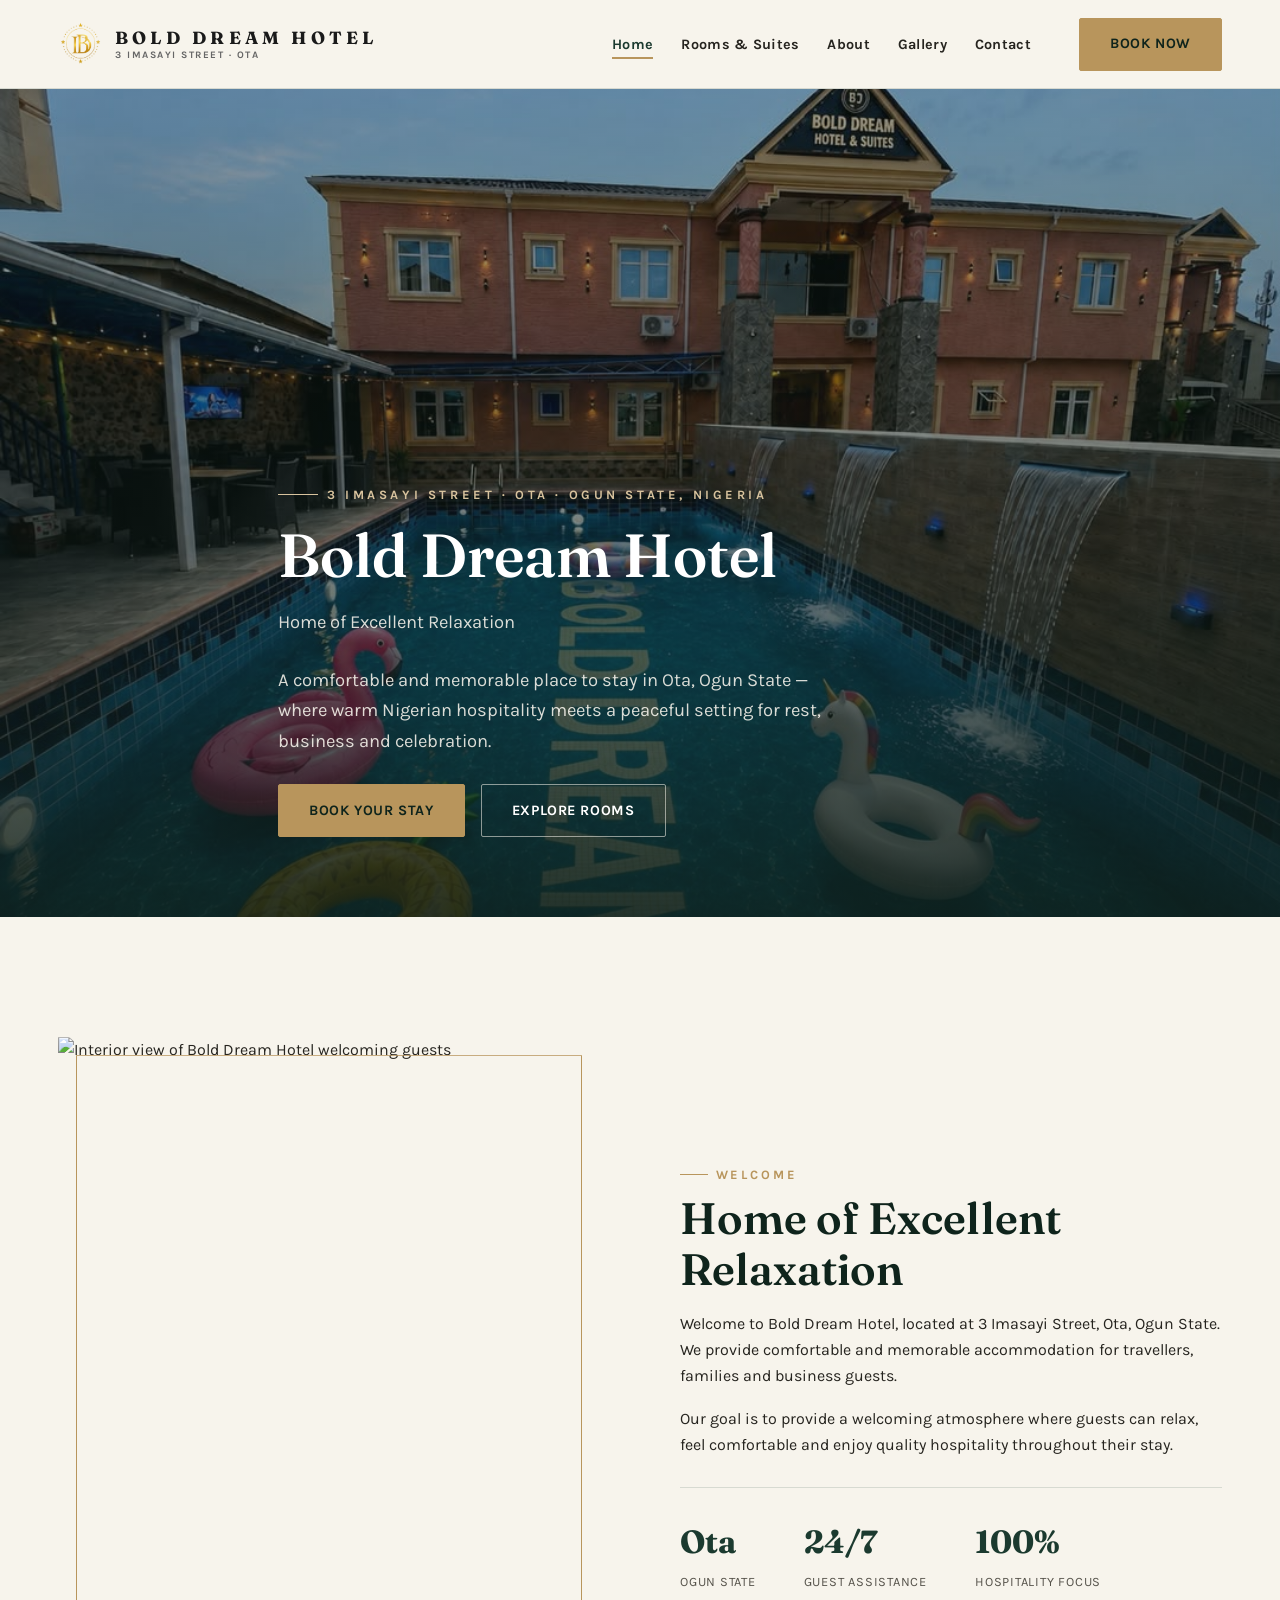
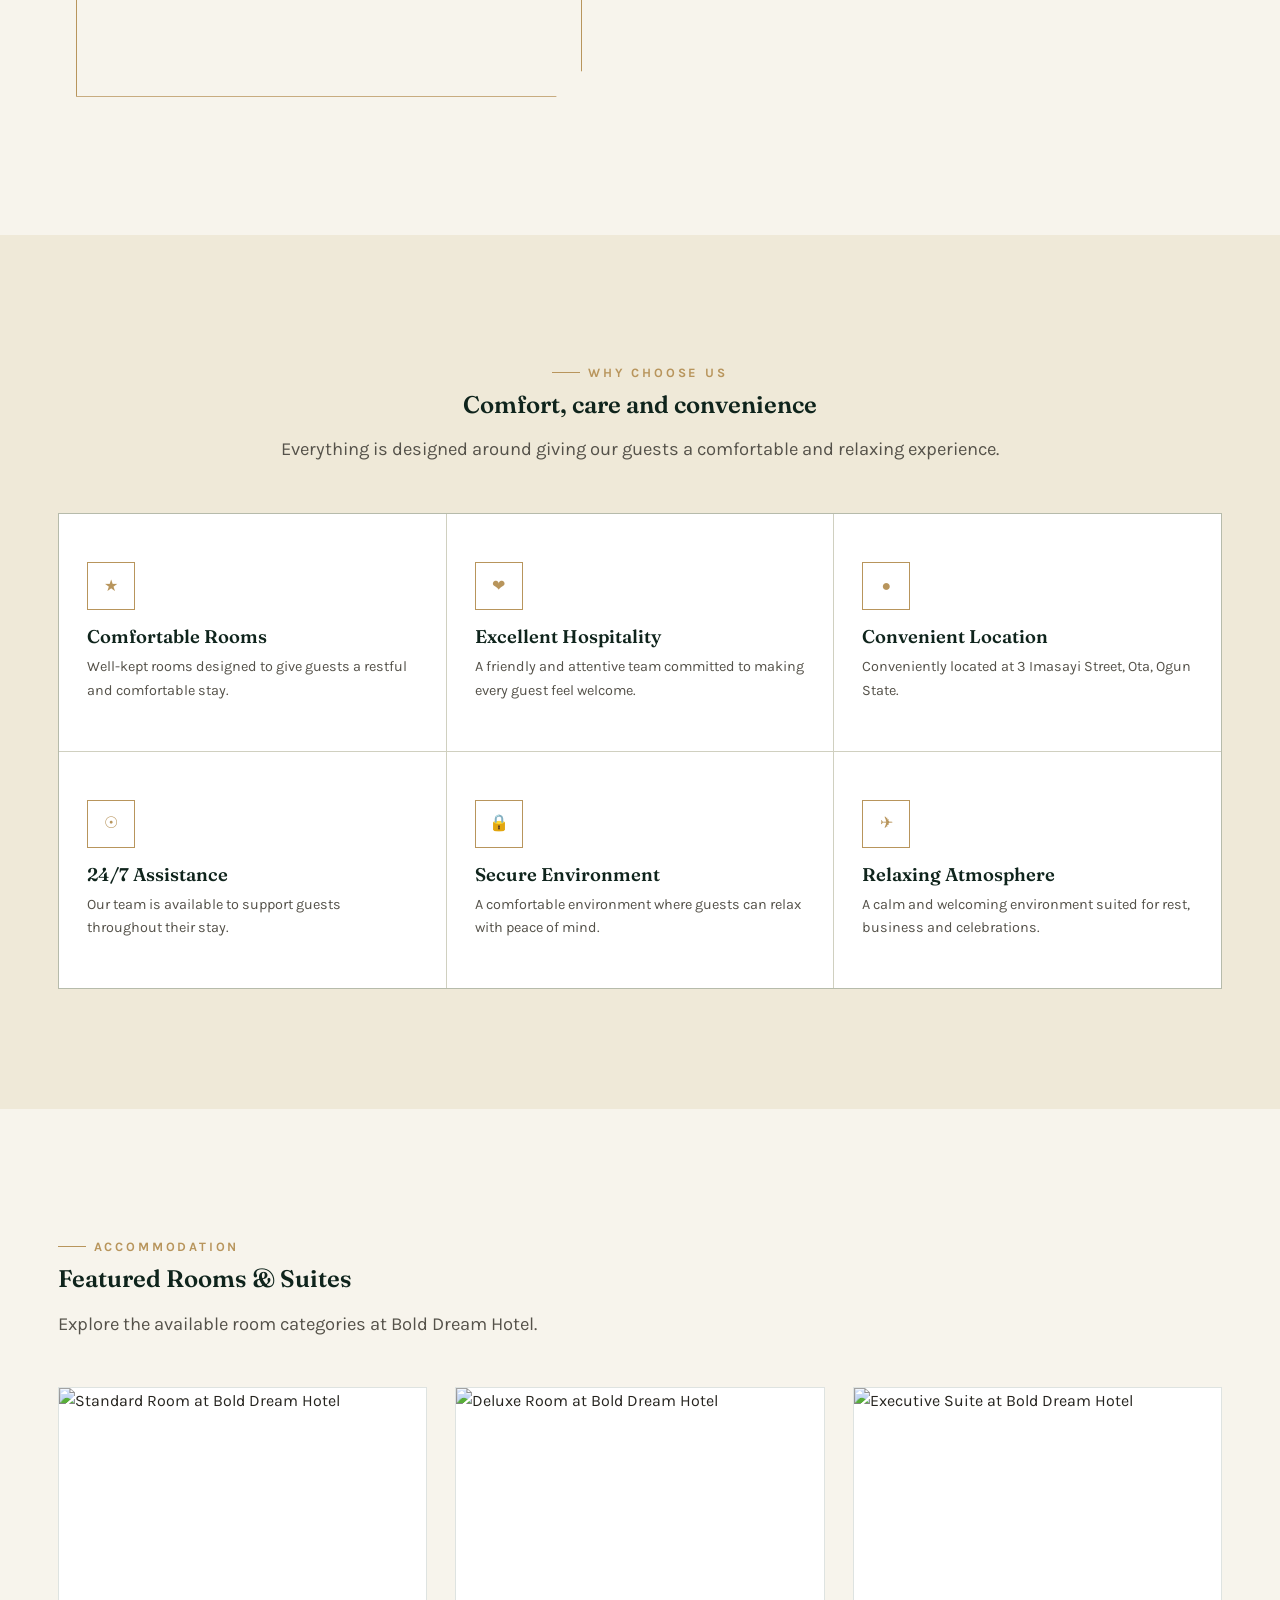
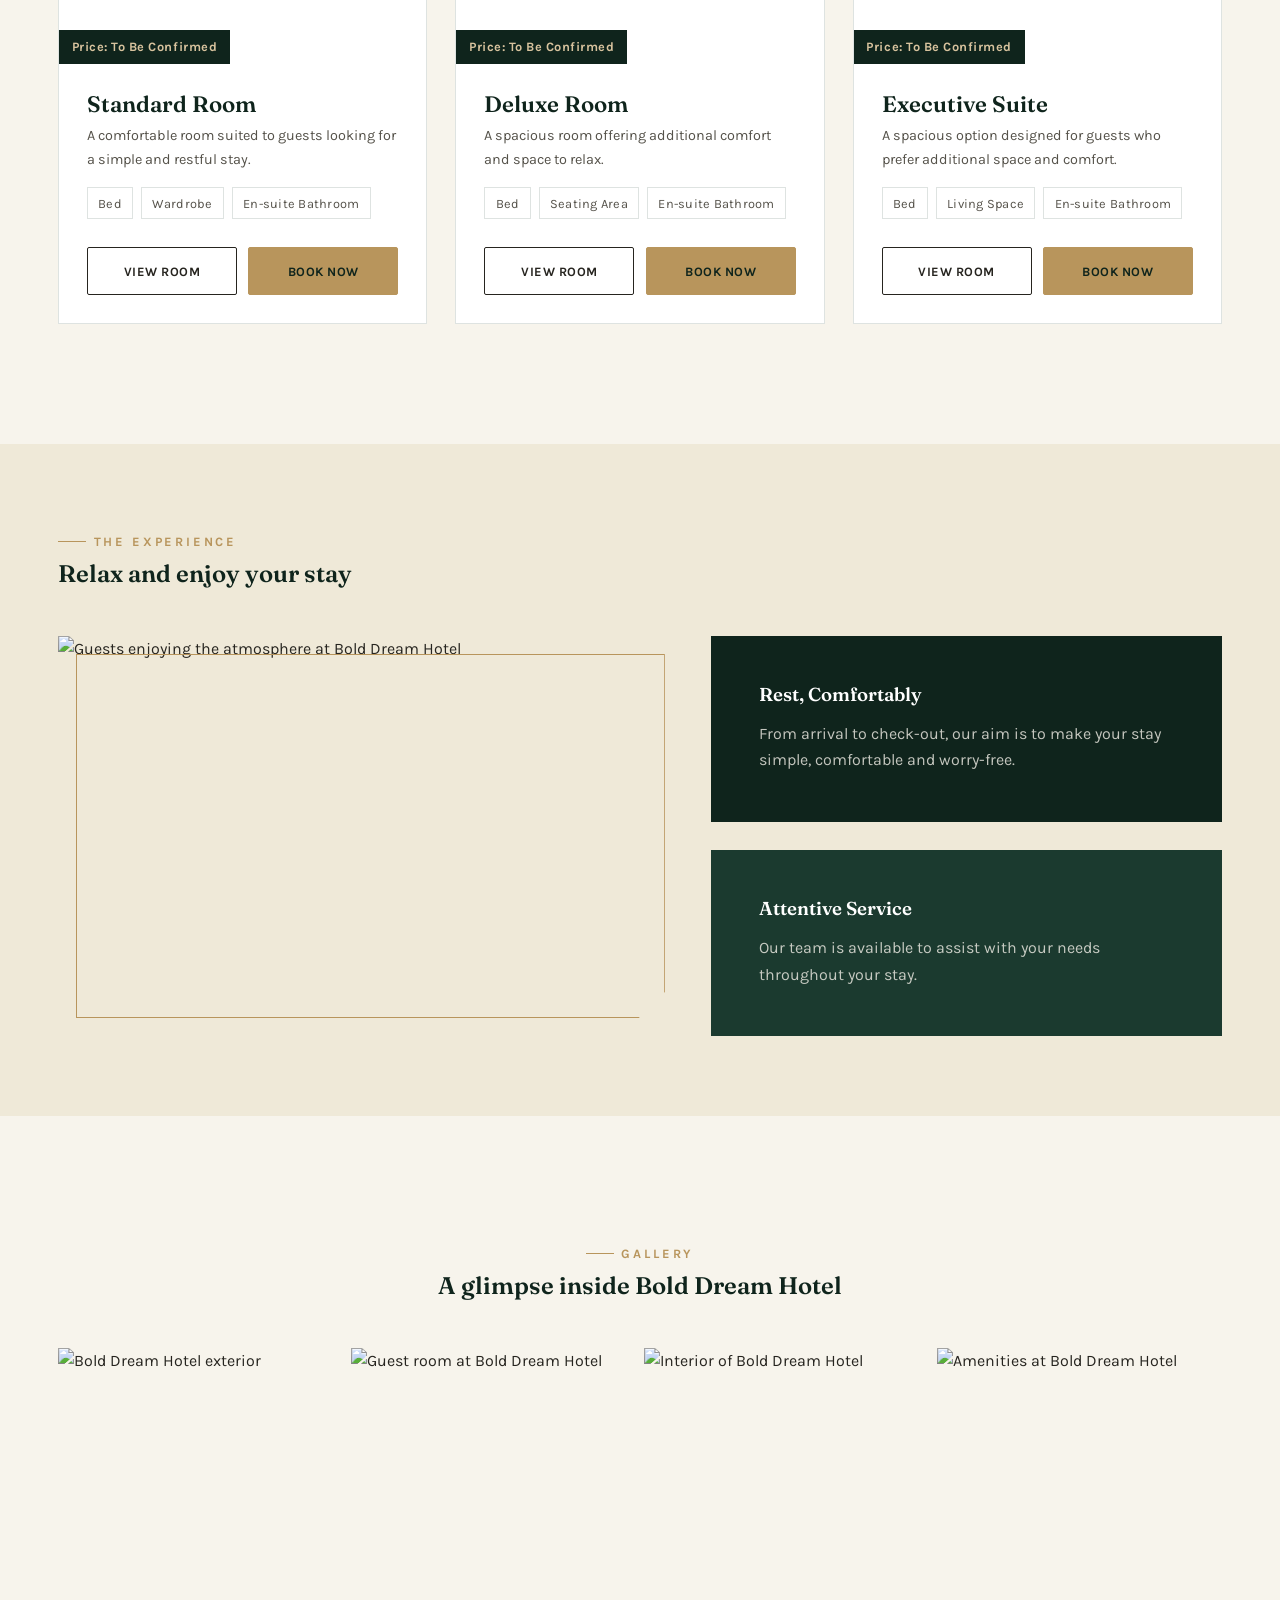
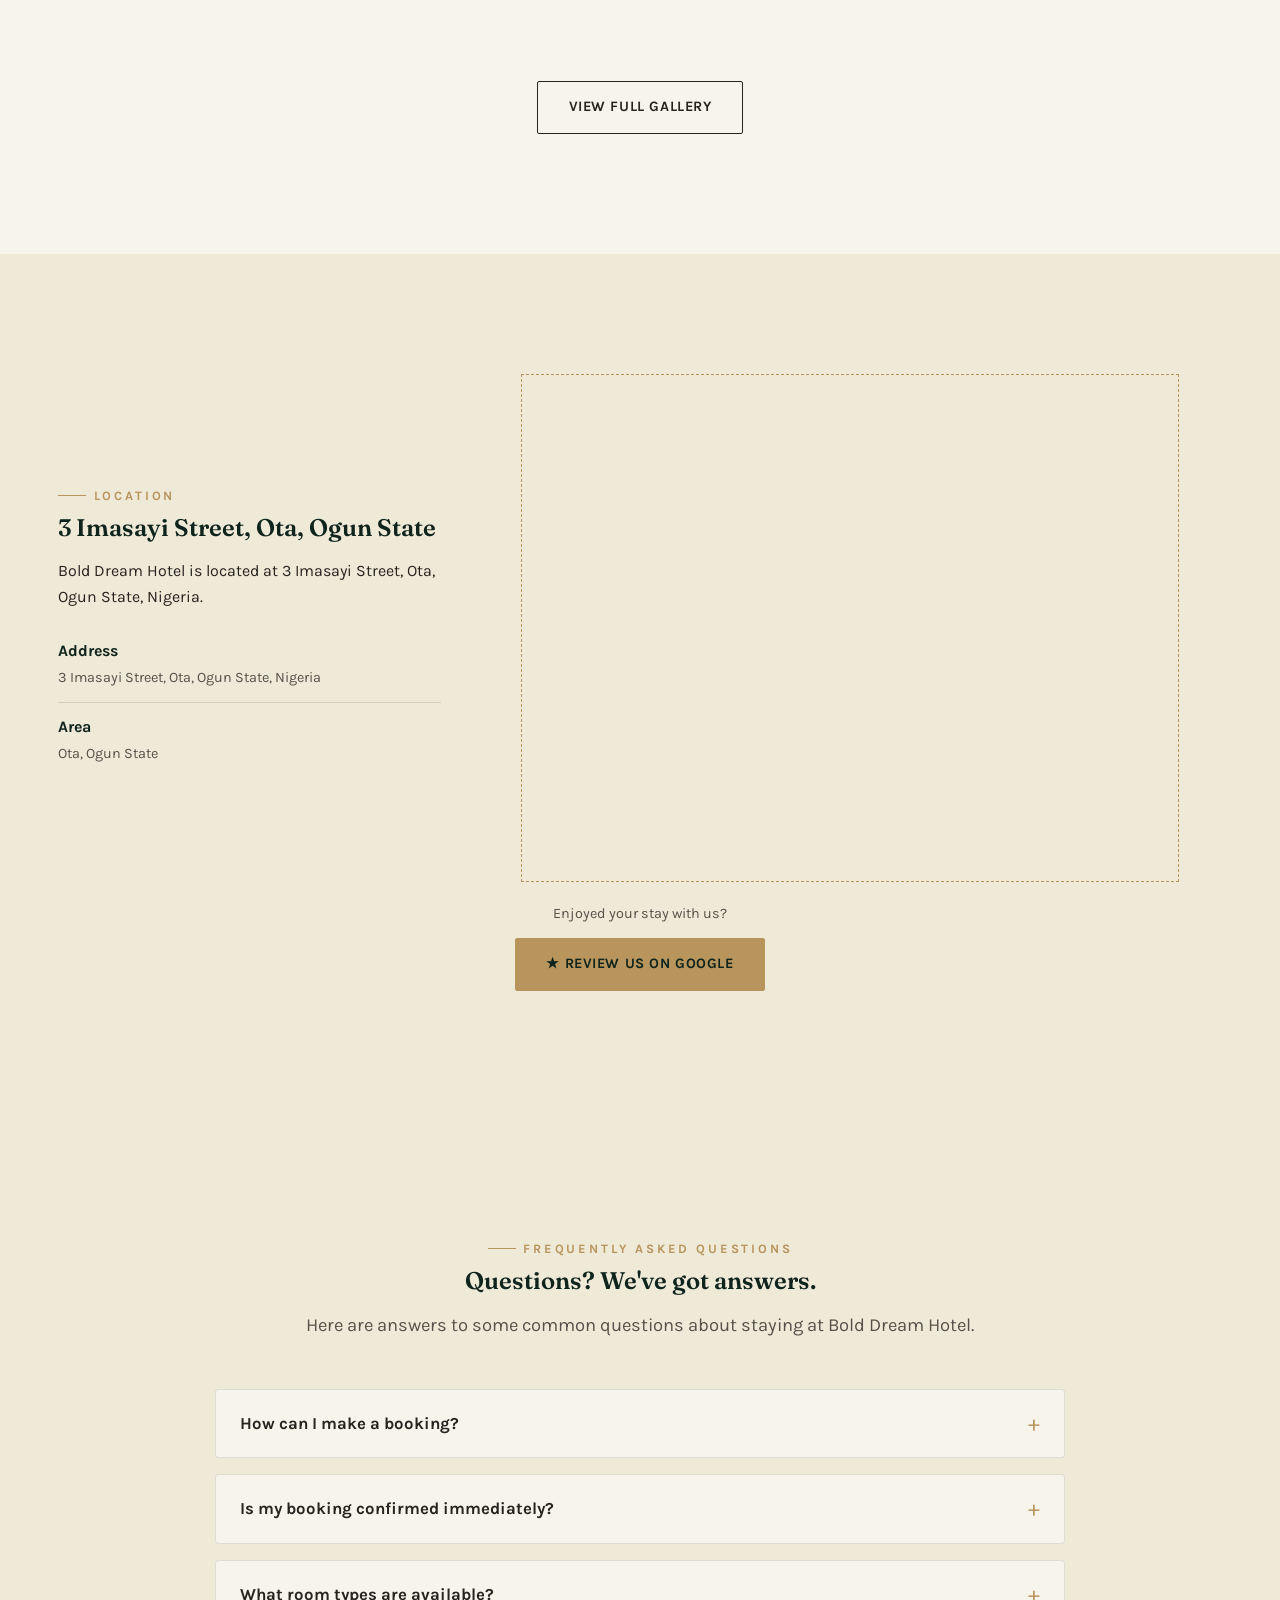
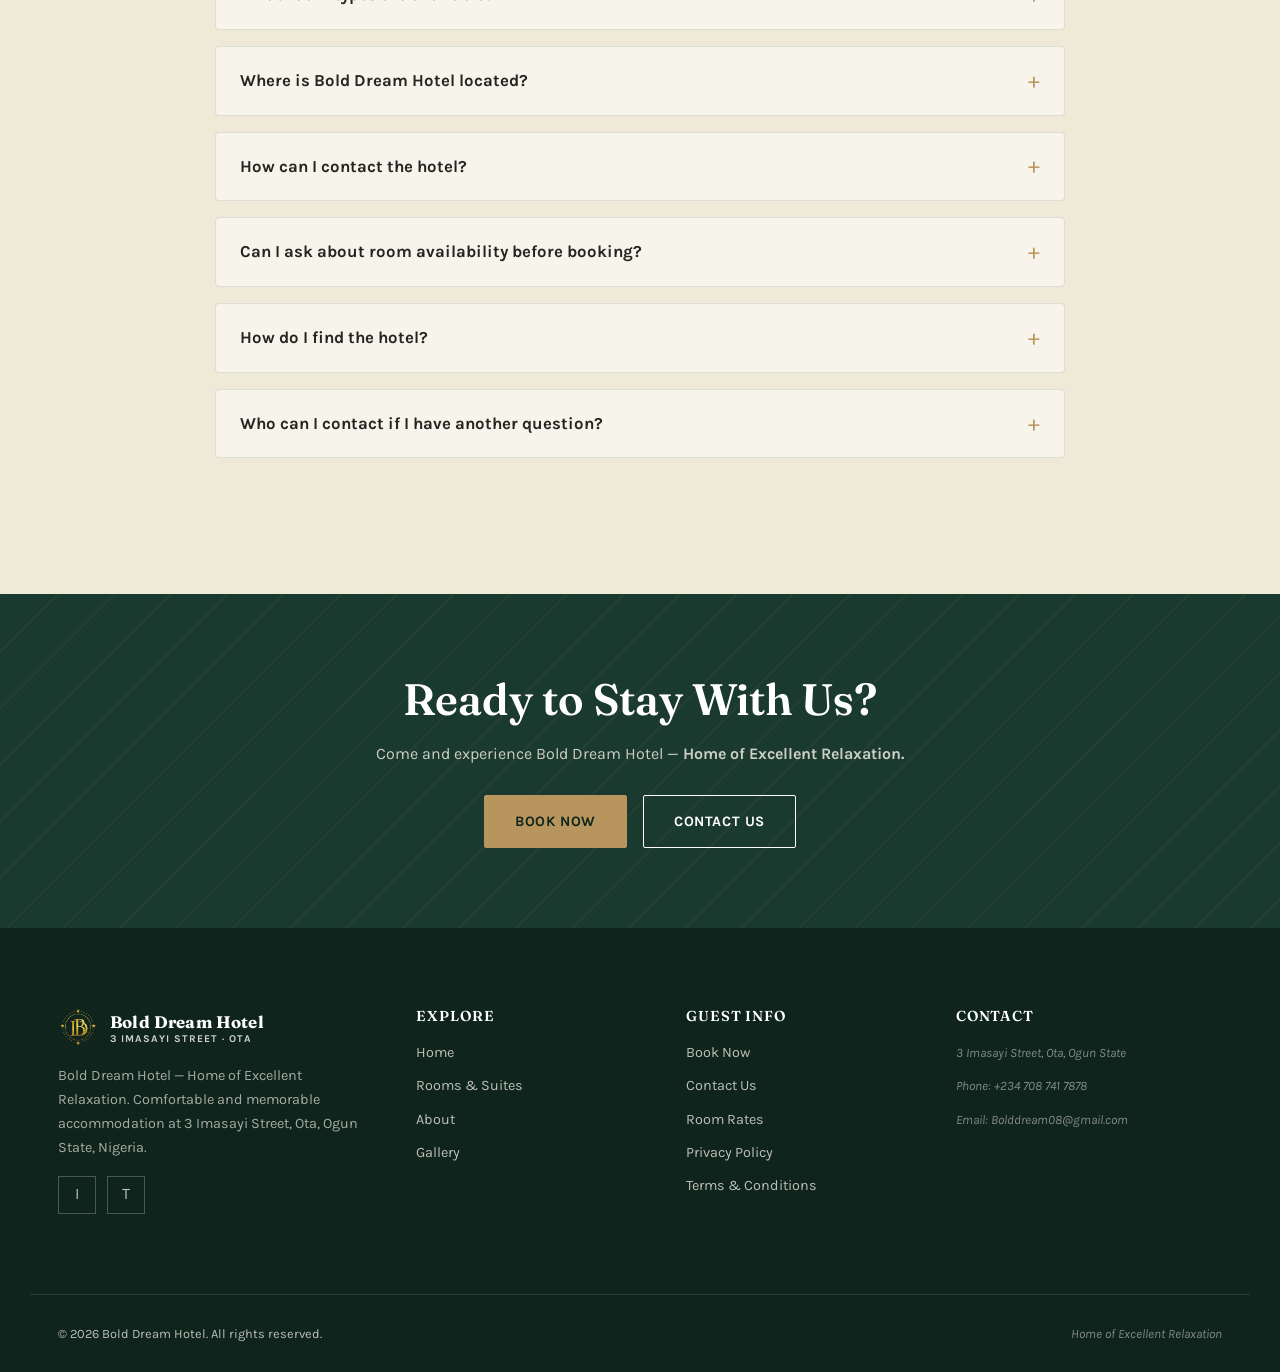
==== commit c105e870: "add improvements" ====
--- a/index.html
+++ b/index.html
@@ -13,6 +13,15 @@
 
 <link rel="stylesheet" href="css/style.css">
 <link rel="icon" type="image/png" href="images/favicon.png.jpeg">
+<!-- Google Analytics -->
+<script async src="https://www.googletagmanager.com/gtag/js?id=G-19259RCX1T"></script>
+<script>
+  window.dataLayer = window.dataLayer || [];
+  function gtag(){dataLayer.push(arguments);}
+  gtag('js', new Date());
+
+  gtag('config', 'G-19259RCX1T');
+</script>
 </head>
 
 <body>
@@ -583,6 +592,18 @@
 
     </div>
 
+  </div>
+  <div class="map-review-cta">
+    <p>Enjoyed your stay with us?</p>
+  
+    <a
+      href="https://maps.app.goo.gl/hBL54xTYQT7Eazkq6?g_st=ic"
+      target="_blank"
+      rel="noopener noreferrer"
+      class="btn btn-primary"
+    >
+      ★ Review Us on Google
+    </a>
   </div>
 
 </section>
--- a/css/style.css
+++ b/css/style.css
@@ -2059,6 +2059,7 @@
   .stat-row {
     grid-template-columns: 1fr;
   }
+}
 /* Container holds logo + text in a single inline row */
 .logo-container {
   display: flex !important;
@@ -2116,8 +2117,8 @@
   gap: 0.4rem;
   margin-top: 1.5rem;
   padding: 1.5rem;
-  border-left: 3px solid var(–color-gold);
-  background: var(–color-cream);
+  border-left: 3px solid var(--color-gold);
+  background: var(--color-cream);
   }
 .brand-name {
   font-family: serif;
@@ -2138,7 +2139,7 @@
     width: 42px;
     height: 42px;
   }
-}
+
 .map-container {
   width: 100%;
   overflow: hidden;
@@ -2180,7 +2181,7 @@
   }
   
   .faq-item {
-  background: var(–color-cream);
+  background: var(--color-cream);
   border: 1px solid rgba(27, 58, 47, 0.12);
   margin-bottom: 1rem;
   border-radius: 4px;
@@ -2191,7 +2192,7 @@
   cursor: pointer;
   list-style: none;
   padding: 1.25rem 1.5rem;
-  font-family: var(–font-body);
+  font-family: var(--font-body);
   font-weight: 700;
   font-size: 1.05rem;
   position: relative;
@@ -2203,18 +2204,18 @@
   }
   
   .faq-item summary::after {
-  content: “+”;
+  content: "+";
   position: absolute;
   right: 1.5rem;
   top: 50%;
   transform: translateY(-50%);
   font-size: 1.4rem;
   font-weight: 400;
-  color: var(–color-gold);
+  color: var(--color-gold);
   }
   
   .faq-item[open] summary::after {
-  content: “−”;
+  content: "-";
   }
   
   .faq-answer {
@@ -2227,12 +2228,22 @@
   }
   
   .faq-answer a {
-  color: var(–color-forest);
+  color: var(--color-forest);
   font-weight: 700;
   text-decoration: underline;
   }
   
   .faq-item summary:focus-visible {
-  outline: 2px solid var(–color-gold);
+  outline: 2px solid var(--color-gold);
   outline-offset: -2px;
+  }
+  .map-review-cta {
+    margin-top: 1.25rem;
+    text-align: center;
+  }
+  
+  .map-review-cta p {
+    margin-bottom: 0.75rem;
+    color: var(--color-charcoal-soft);
+    font-size: var(--fs-sm);
   }
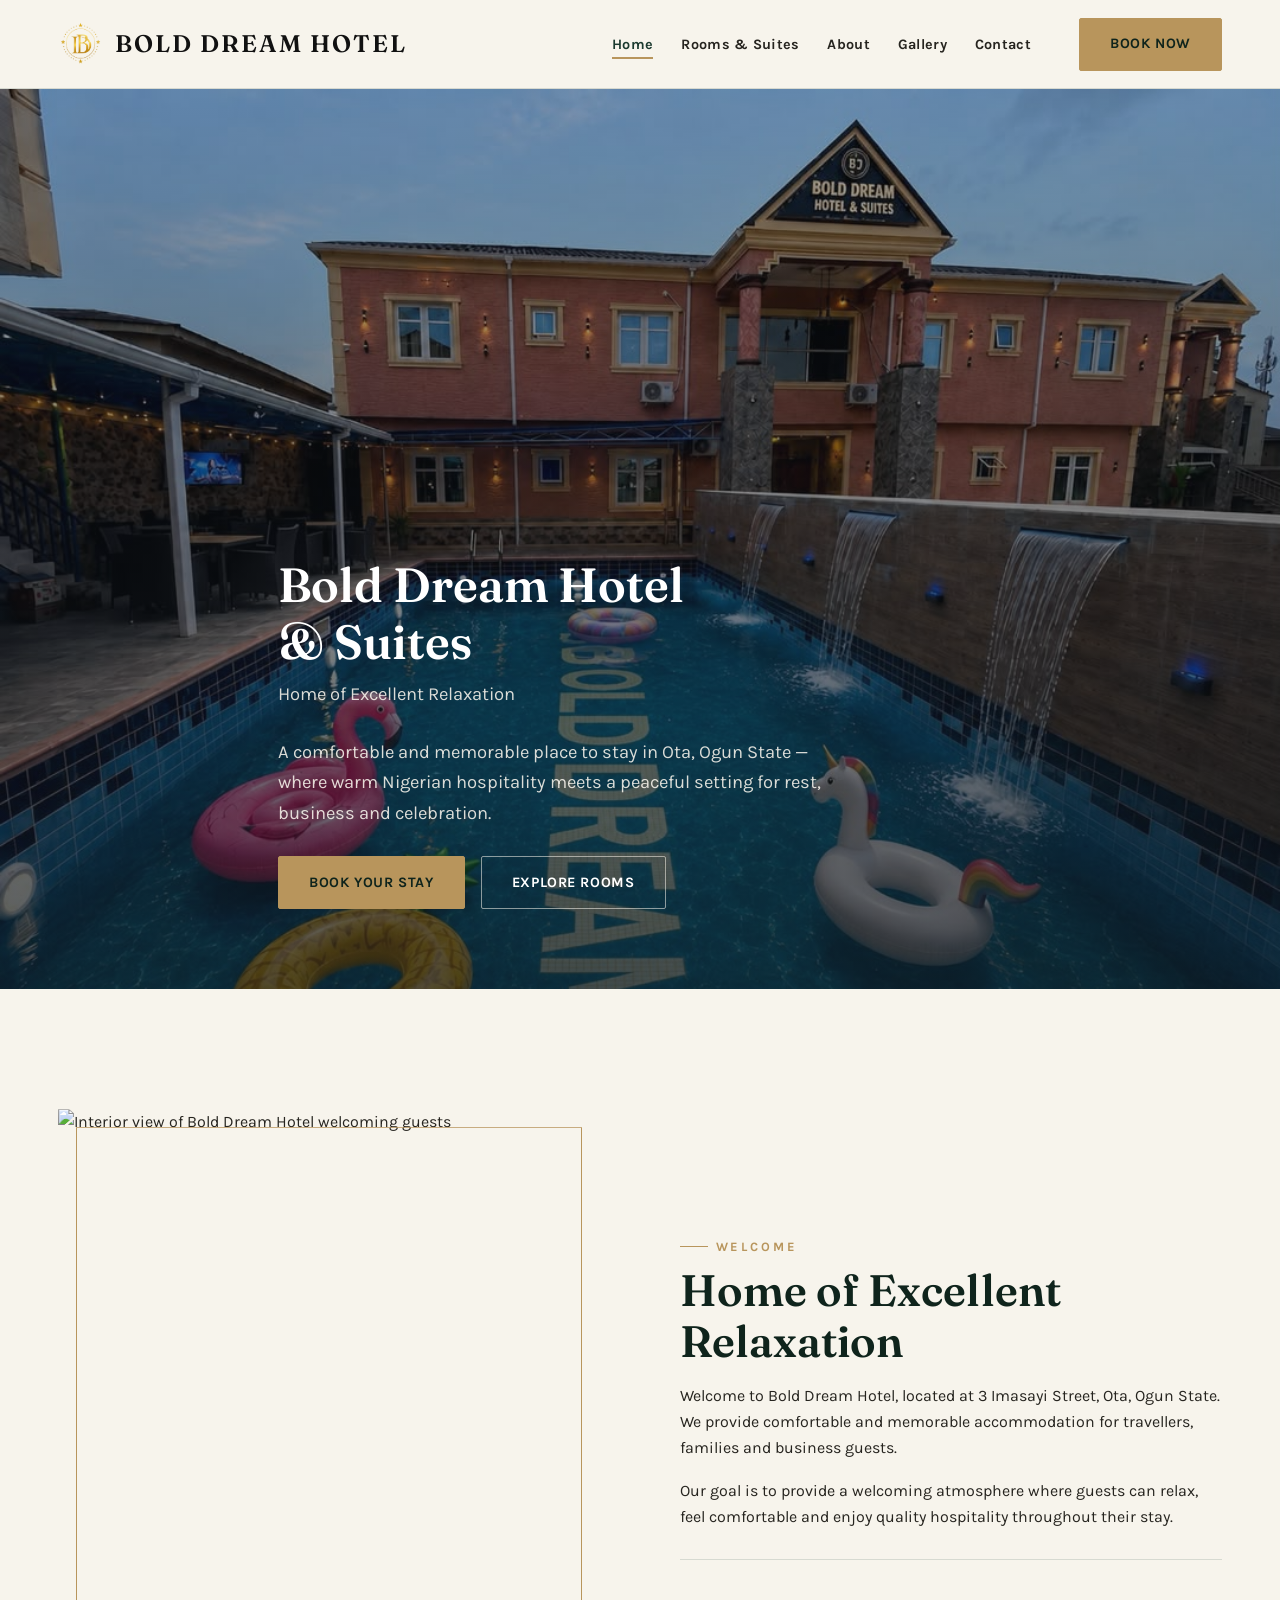
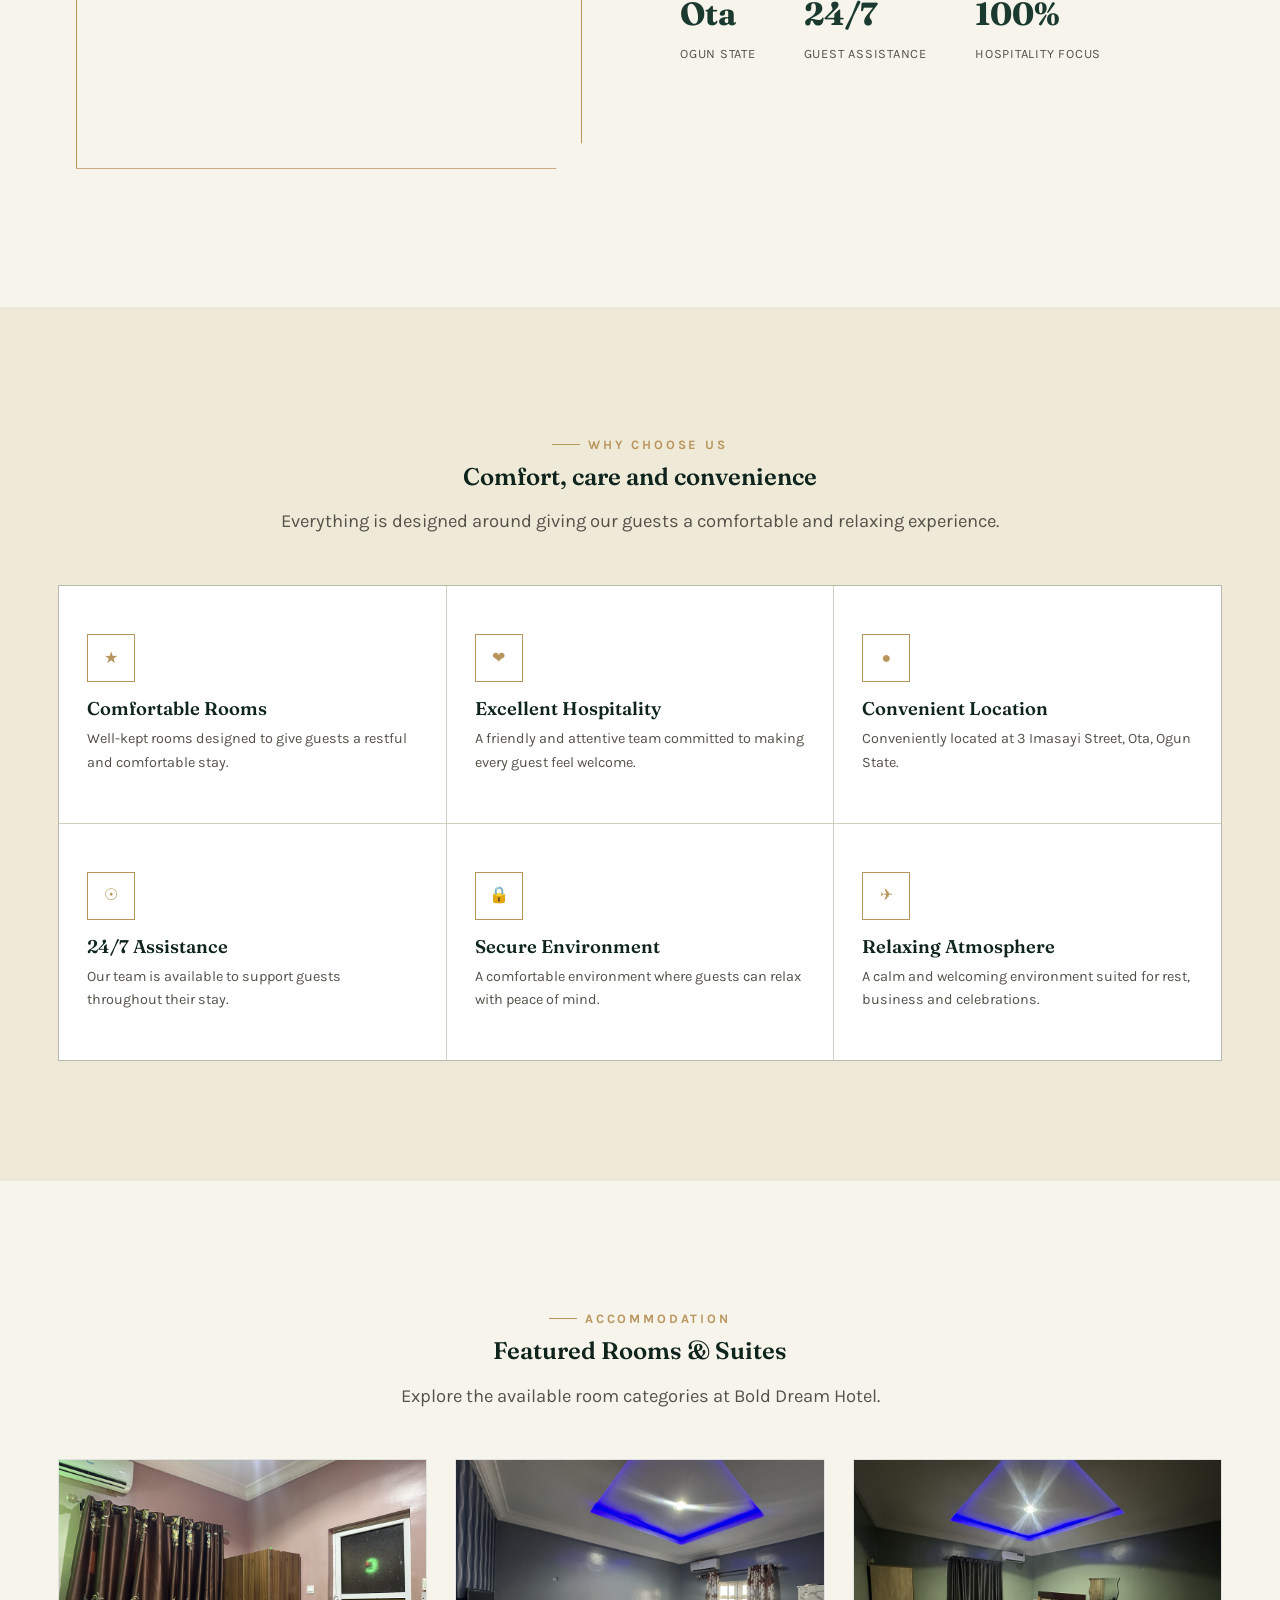
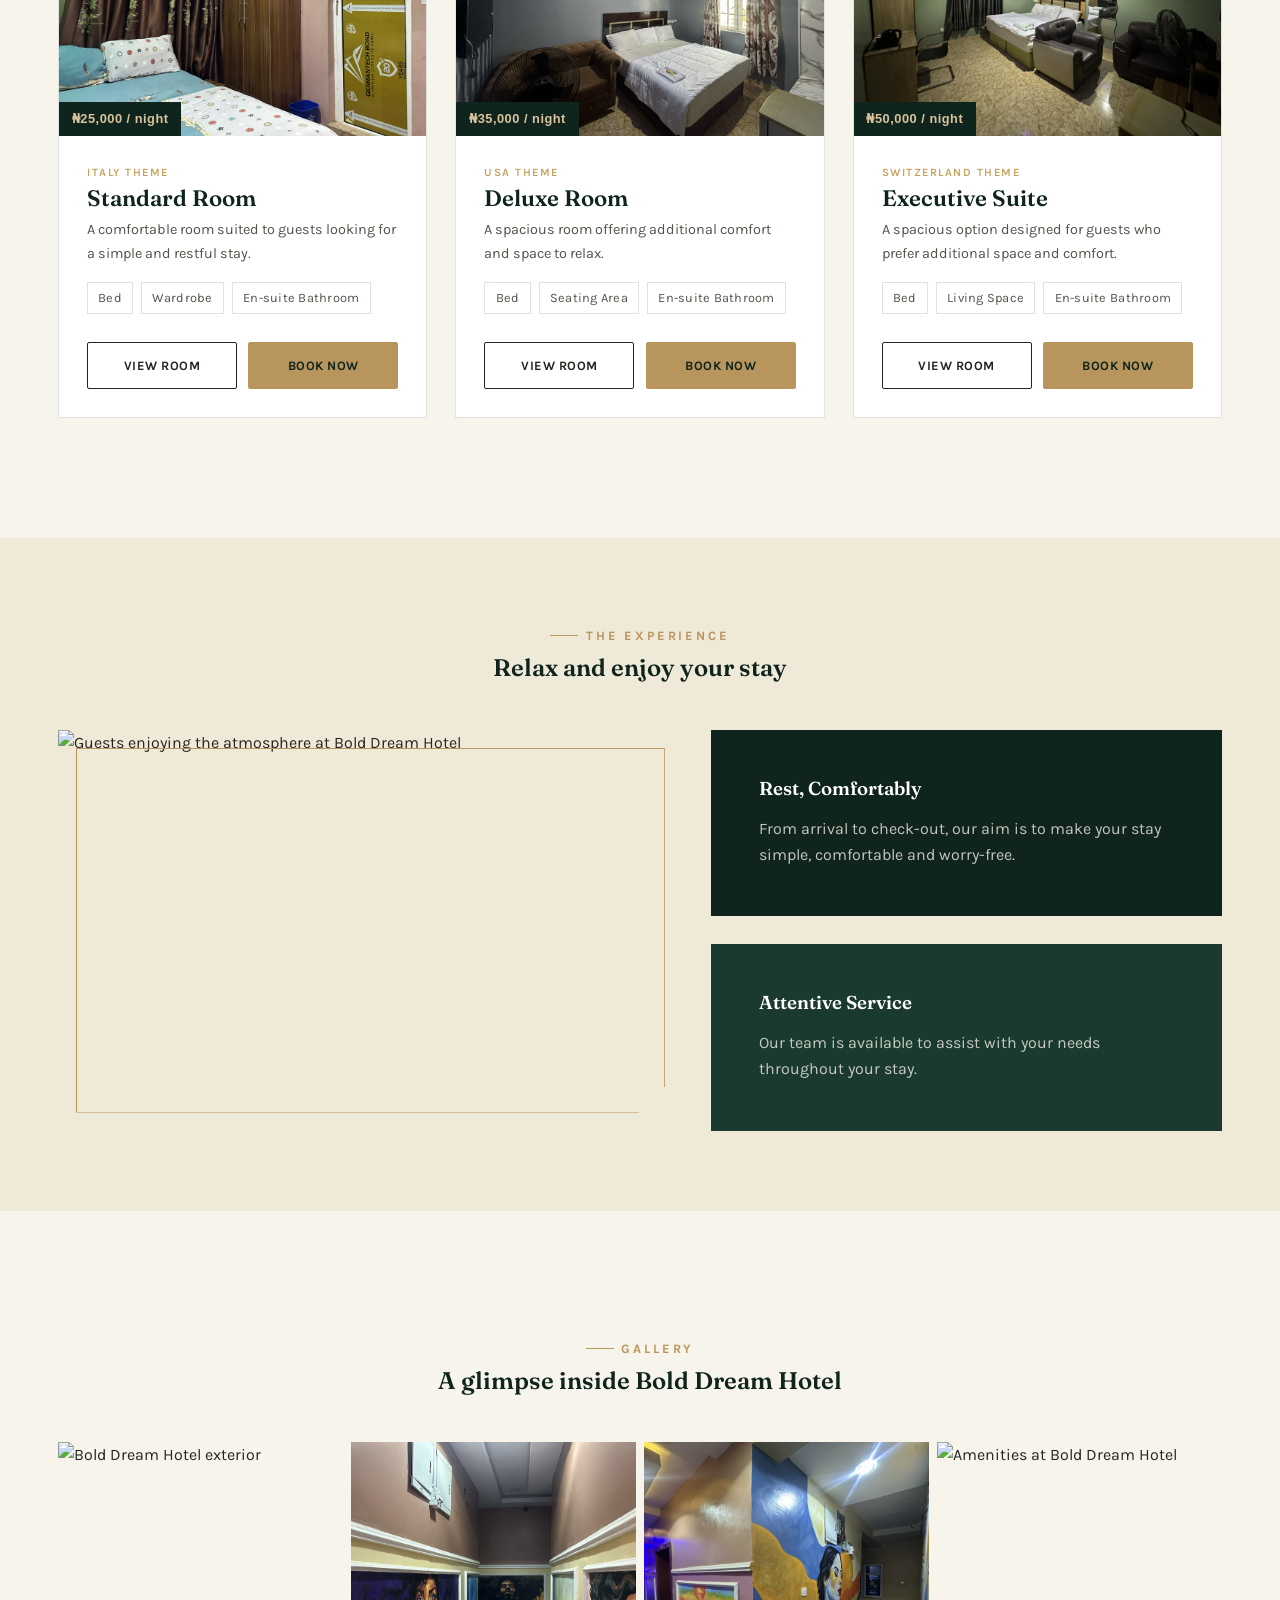
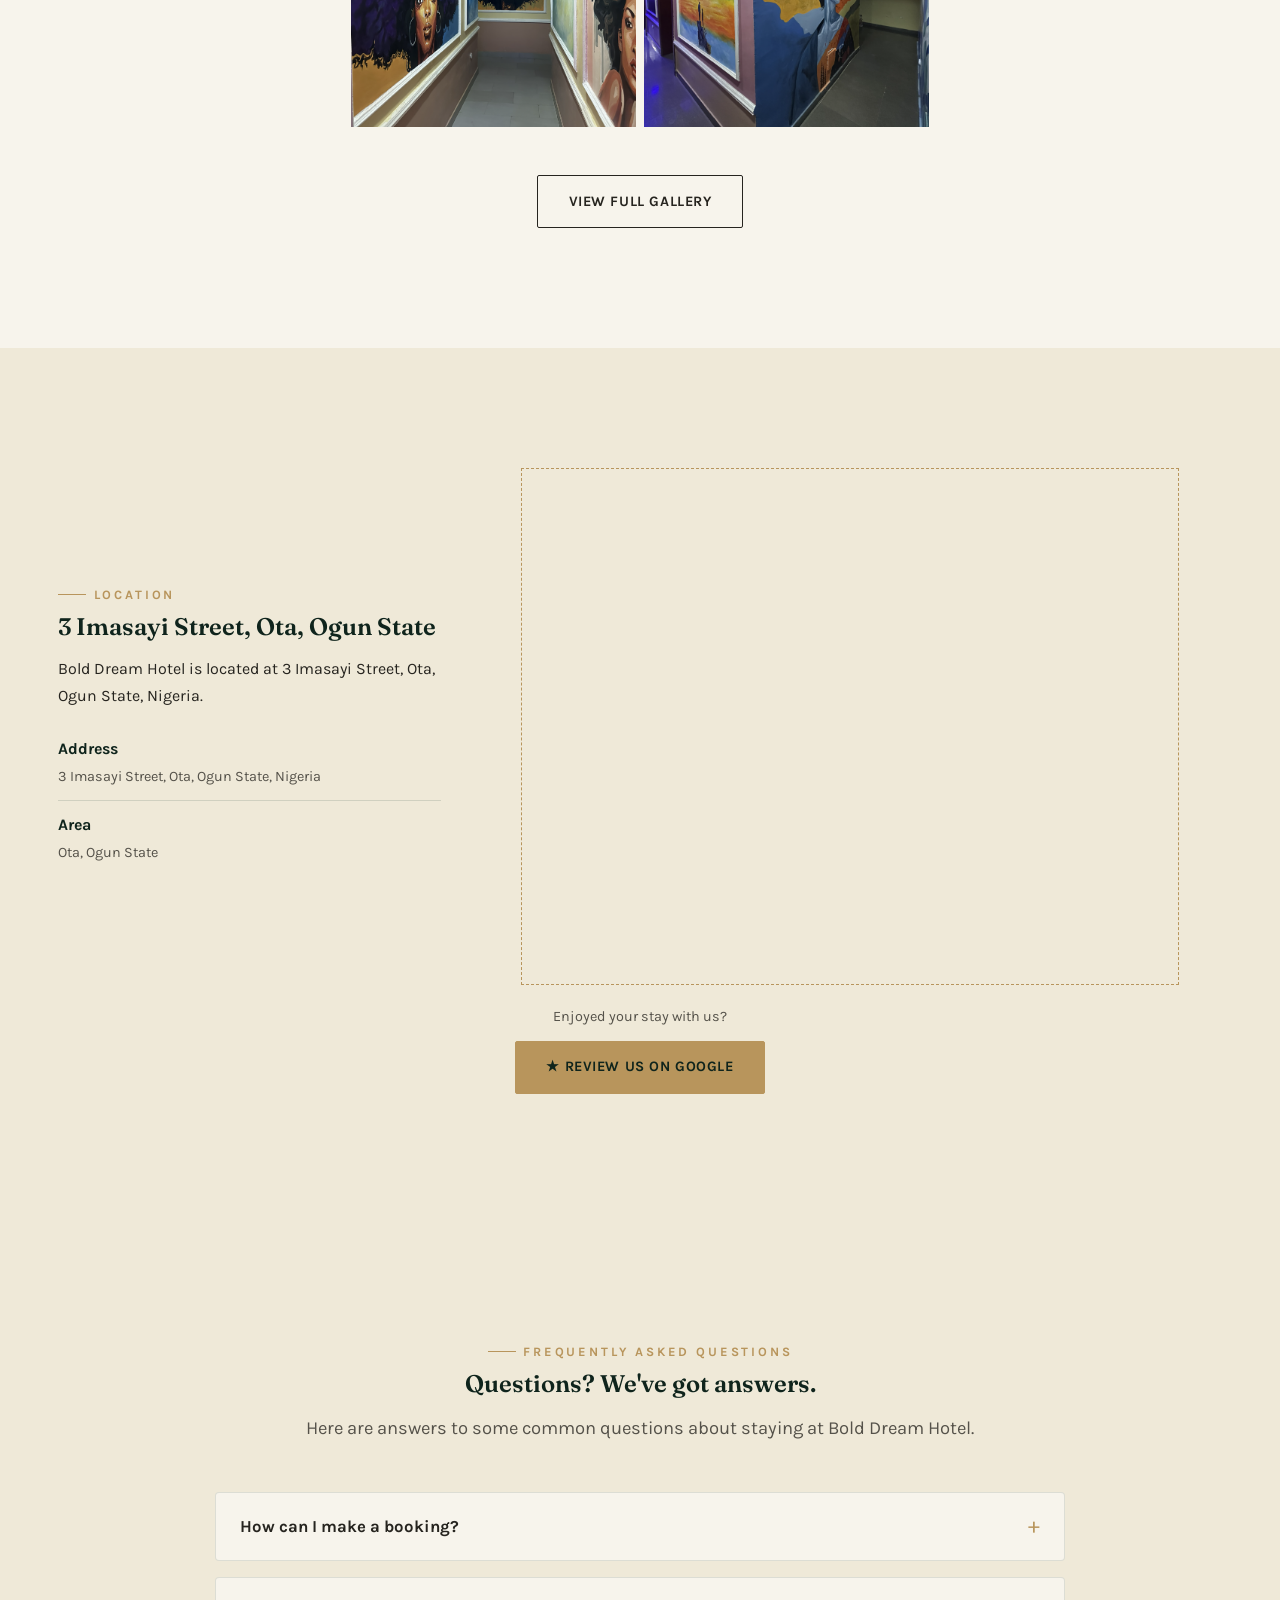
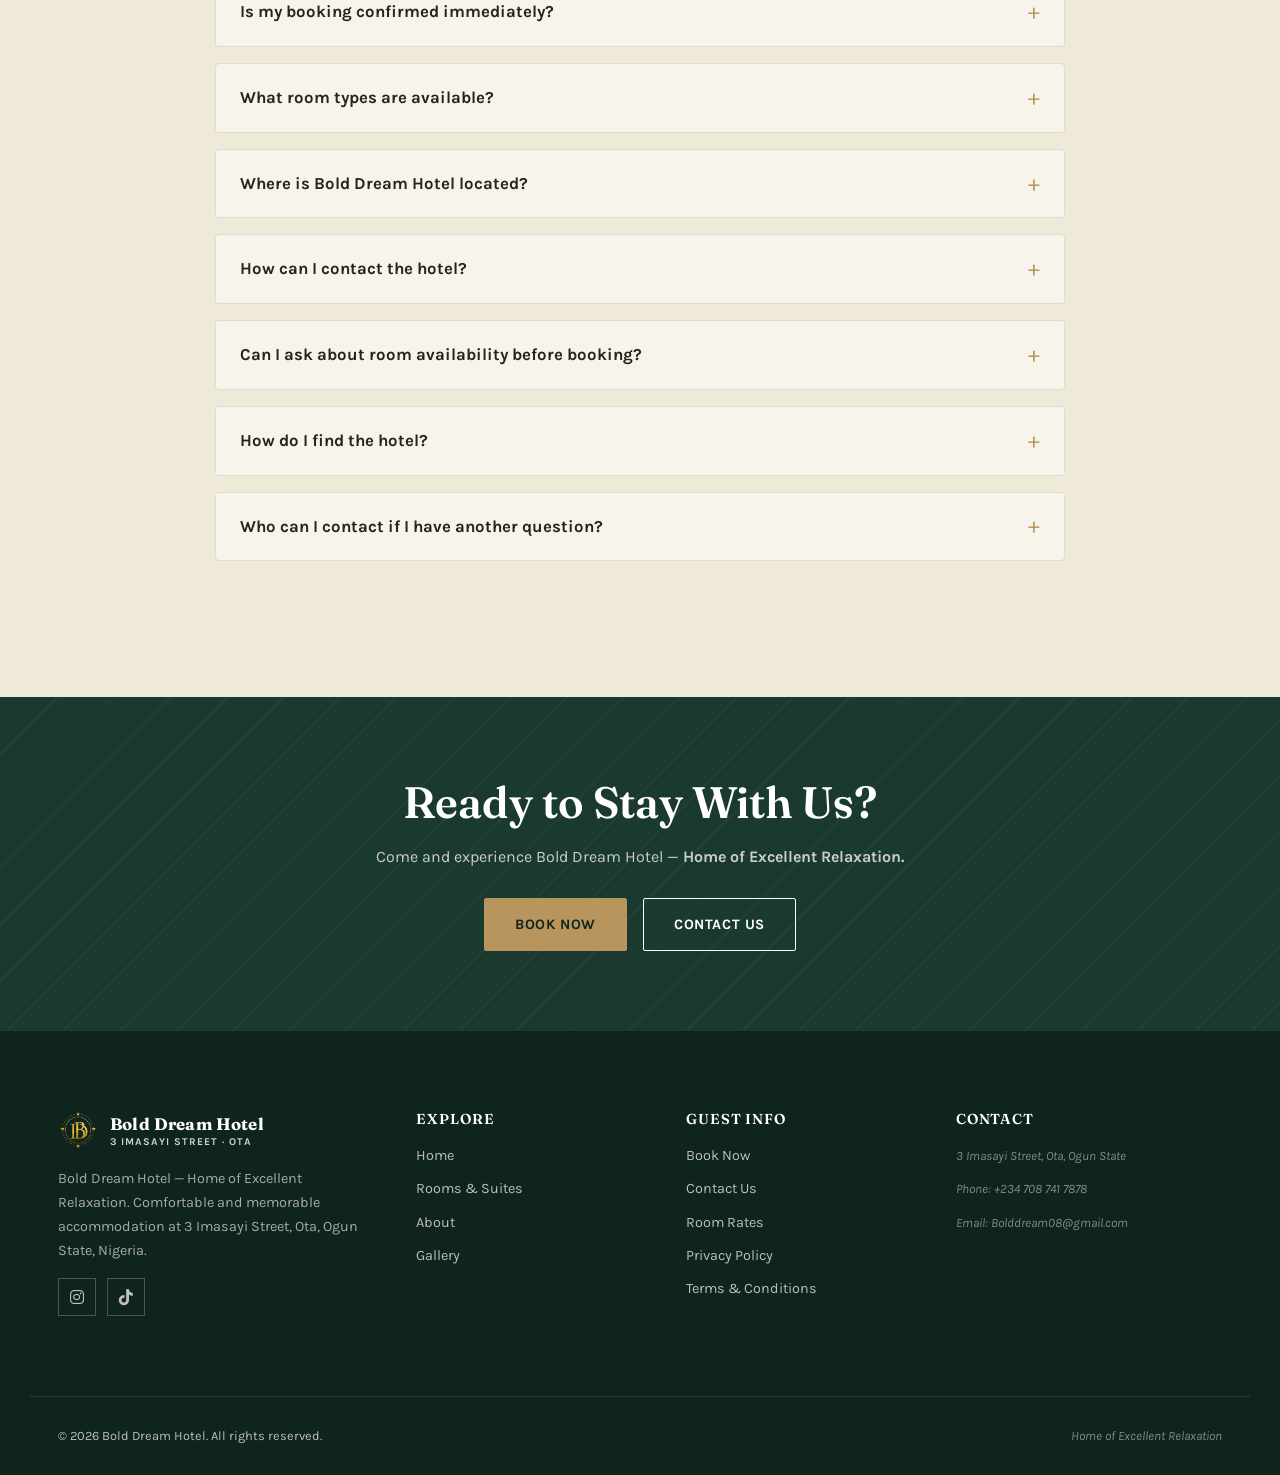
==== commit 6304c2a2: "add real images" ====
--- a/index.html
+++ b/index.html
@@ -12,6 +12,7 @@
 <link href="https://fonts.googleapis.com/css2?family=Fraunces:opsz,wght@9..144,400;9..144,500;9..144,600;9..144,700&family=Karla:wght@400;500;700;800&display=swap" rel="stylesheet">
 
 <link rel="stylesheet" href="css/style.css">
+<link rel="stylesheet" href="https://cdnjs.cloudflare.com/ajax/libs/font-awesome/6.5.1/css/all.min.css">
 <link rel="icon" type="image/png" href="images/favicon.png.jpeg">
 <!-- Google Analytics -->
 <script async src="https://www.googletagmanager.com/gtag/js?id=G-19259RCX1T"></script>
@@ -32,11 +33,10 @@
   <div class="container header-inner">
 
     <!-- FIXED LOGO SECTION -->
-    <div class="logo-container" style="display: flex !important; align-items: center !important; gap: 12px !important;">
-      <img src="images/logo.png" alt="Bold Dream Hotel Logo" class="header-logo" style="width: 45px !important; height: 45px !important; max-width: 45px !important; max-height: 45px !important; object-fit: contain !important; display: block !important;">
+    <div class="logo-container" style="display: flex !important; align-items: center !important; gap: 0.75rem !important; text-decoration: none;">
+      <img src="images/logo.png" alt="Bold Dream Hotel Logo" class="header-logo" style="width: auto !important; height: 48px !important; max-width: 45px !important; max-height: 45px !important; object-fit: contain !important; display: block !important;">
       <div class="logo-text" style="display: flex !important; flex-direction: column !important; justify-content: center !important;">
-        <span class="brand-name" style="font-family: 'Fraunces', serif !important; font-size: 1.1rem !important; font-weight: 700 !important; line-height: 1.1 !important; color: #1a1a1a !important;">BOLD DREAM HOTEL</span>
-        <span class="brand-subtext" style="font-size: 0.62rem !important; letter-spacing: 1.5px !important; color: #666666 !important; margin-top: 3px !important; text-transform: uppercase !important;">3 IMASAYI STREET · OTA</span>
+        <span class="brand-name" style="font-family: 'Fraunces', serif !important; font-size: 1.5rem !important; font-weight: 600 !important; letter-spacing: 2px; color: #111;">BOLD DREAM HOTEL</span>
       </div>
     </div>
 
@@ -83,12 +83,8 @@
   </div>
 
   <div class="container hero-content">
-
-    <span class="hero-eyebrow">
-      3 Imasayi Street &middot; Ota &middot; Ogun State, Nigeria
-    </span>
-
-    <h1>Bold Dream Hotel</h1>
+    
+    <h1>Bold Dream Hotel <br>&amp; Suites</h1>
 
     <p class="hero-motto">
       Home of Excellent Relaxation
@@ -122,7 +118,7 @@
     <div class="split-media">
       <div class="framed-image">
         <img
-          src="images/welcome.jpg"
+          src="images/exterior1.png"
           alt="Interior view of Bold Dream Hotel welcoming guests">
       </div>
     </div>
@@ -263,7 +259,7 @@
 
   <div class="container">
 
-    <div class="section-head">
+    <div class="section-head section-head--center">
 
       <span class="eyebrow">Accommodation</span>
 
@@ -286,17 +282,17 @@
         <div class="room-card-media">
 
           <img
-            src="images/room-standard.jpg"
+            src="images/italy1.png"
             alt="Standard Room at Bold Dream Hotel">
 
           <span class="room-price-tag">
-            Price: To Be Confirmed
+          &#8358;25,000 <span>/ night</span>
           </span>
 
         </div>
 
         <div class="room-card-body">
-
+          <span class="room-theme">ITALY THEME</span>
           <h3>Standard Room</h3>
 
           <p class="room-desc">
@@ -332,17 +328,17 @@
         <div class="room-card-media">
 
           <img
-            src="images/room-deluxe.jpg"
+            src="images/usa1.png"
             alt="Deluxe Room at Bold Dream Hotel">
 
           <span class="room-price-tag">
-            Price: To Be Confirmed
+            &#8358;35,000 <span>/ night</span>
           </span>
 
         </div>
 
         <div class="room-card-body">
-
+          <span class="room-theme">USA THEME</span>
           <h3>Deluxe Room</h3>
 
           <p class="room-desc">
@@ -378,17 +374,17 @@
         <div class="room-card-media">
 
           <img
-            src="images/room-suite.jpg"
+            src="images/switz1.png"
             alt="Executive Suite at Bold Dream Hotel">
 
           <span class="room-price-tag">
-            Price: To Be Confirmed
+            &#8358;50,000 <span>/ night</span>
           </span>
 
         </div>
 
         <div class="room-card-body">
-
+        <span class="room-theme">SWITZERLAND THEME</span>
           <h3>Executive Suite</h3>
 
           <p class="room-desc">
@@ -427,7 +423,7 @@
 
   <div class="container">
 
-    <div class="section-head">
+    <div class="section-head section-head--center">
 
       <span class="eyebrow">The Experience</span>
 
@@ -441,7 +437,7 @@
       <div class="experience-media framed-image">
 
         <img
-          src="images/experience-1.jpg"
+          src="images/ENJOY1.png"
           alt="Guests enjoying the atmosphere at Bold Dream Hotel">
 
       </div>
@@ -502,25 +498,25 @@
 
       <a href="gallery.html">
         <img
-          src="images/gallery-exterior-1.jpg"
+          src="images/sitt1.png"
           alt="Bold Dream Hotel exterior">
       </a>
 
       <a href="gallery.html">
         <img
-          src="images/gallery-room-1.jpg"
+          src="images/fars.png"
           alt="Guest room at Bold Dream Hotel">
       </a>
 
       <a href="gallery.html">
         <img
-          src="images/gallery-interior-1.jpg"
+          src="images/girl2.png"
           alt="Interior of Bold Dream Hotel">
       </a>
 
       <a href="gallery.html">
         <img
-          src="images/gallery-amenity-1.jpg"
+          src="images/pool.png"
           alt="Amenities at Bold Dream Hotel">
       </a>
 
@@ -579,18 +575,19 @@
 
 
     <div class="map-placeholder">
-
-      <iframe
-        src="https://www.google.com/maps/embed?pb=!1m18!1m12!1m3!1d3962.7287718491666!2d3.223721374301526!3d6.680484893314744!2m3!1f0!2f0!3f0!3m2!1i1024!2i768!4f13.1!3m3!1m2!1s0x103b992e9f5795f9%3A0xbbc758757ea1ff1c!2sBOLD%20DREAM%20HOTEL%20AND%20SUITES!5e0!3m2!1sen!2sng!4v1787091847350!5m2!1sen!2sng"
-        width="600"
-        height="450"
-        style="border:0;"
-        allowfullscreen=""
-        loading="lazy"
-        referrerpolicy="strict-origin-when-cross-origin">
-      </iframe>
-
-    </div>
+      <div class="map-crop">
+              <iframe
+                src="https://www.google.com/maps/embed?pb=!1m18!1m12!1m3!1d3962.7287718491666!2d3.223721374301526!3d6.680484893314744!2m3!1f0!2f0!3f0!3m2!1i1024!2i768!4f13.1!3m3!1m2!1s0x103b992e9f5795f9%3A0xbbc758757ea1ff1c!2sBOLD%20DREAM%20HOTEL%20AND%20SUITES!5e0!3m2!1sen!2sng!4v1787091847350!5m2!1sen!2sng"
+                width="600"
+                height="450"
+                style="border:0;"
+                allowfullscreen=""
+                loading="lazy"
+                referrerpolicy="strict-origin-when-cross-origin"
+                title="Bold Dream Hotel location"
+              ></iframe></div>
+      
+            </div>
 
   </div>
   <div class="map-review-cta">
@@ -784,11 +781,8 @@
 
         <a
           href="https://www.instagram.com/bolddreamhotelsuite?igsi=MWJkbDNnbzVmbDc5Ng=="
-          target="_blank"
-          rel="noopener noreferrer"
-          aria-label="Bold Dream Hotel on Instagram"
-        >
-          I
+         target="_blank" aria-label="Instagram" class="social-icon">
+    <i class="fa-brands fa-instagram"></i> 
         </a>
 
 
@@ -796,11 +790,8 @@
 
         <a
           href="https://www.tiktok.com/@bold.dream.hotel?_r=1&_t=ZS-996GeX48AXE"
-          target="_blank"
-          rel="noopener noreferrer"
-          aria-label="Bold Dream Hotel on TikTok"
-        >
-          T
+          target="_blank" aria-label="TikTok" class="social-icon">
+          <i class="fa-brands fa-tiktok"></i>
         </a>
 
       </div>
--- a/css/style.css
+++ b/css/style.css
@@ -447,7 +447,7 @@
 /* -------------------- Hero -------------------- */
 .hero {
   position: relative;
-  min-height: 92vh;
+  min-height: 100vh;
   display: flex;
   align-items: flex-end;
   color: var(--color-white);
@@ -459,18 +459,39 @@
   inset: 0;
   z-index: 0;
 }
-
+.hero-media2 {
+  position: absolute;
+  inset: 0;
+  z-index: 0;
+}
+.hero-media2 img {
+  width: 100%;
+  height: 100%;
+  object-fit: cover;
+  object-position: center; /* <--- ADD THIS LINE */
+}
 .hero-media img {
   width: 100%;
   height: 100%;
   object-fit: cover;
+  object-position: center top; /* <--- ADD THIS LINE */
 }
 
 .hero-media::after {
   content: "";
   position: absolute;
   inset: 0;
-  background: linear-gradient(180deg, rgba(15, 30, 24, 0.35) 0%, rgba(15, 30, 24, 0.55) 55%, rgba(15, 30, 24, 0.88) 100%);
+  /* Darkened the bottom stop slightly for better text contrast */
+  background: linear-gradient(180deg, rgba(15, 20, 25, 0.3) 0%, rgba(15, 20, 25, 0.7) 100%); 
+  pointer-events: none; /* Ensures clicks pass through to links/buttons */
+}
+.hero-media2::after {
+  content: "";
+  position: absolute;
+  inset: 0;
+  /* Darkened the bottom stop slightly for better text contrast */
+  background: linear-gradient(180deg, rgba(15, 20, 25, 0.3) 0%, rgba(15, 20, 25, 0.7) 100%); 
+  pointer-events: none; /* Ensures clicks pass through to links/buttons */
 }
 
 .hero-content {
@@ -501,14 +522,15 @@
 
 .hero h1 {
   color: var(--color-white);
-  font-size: clamp(2.4rem, 5.4vw, var(--fs-3xl));
-  margin-bottom: var(--space-sm);
+  font-size: 3rem;
+  line-height: 1.2;
+  margin-bottom: 0.5rem;
 }
 
 .hero p {
   font-size: var(--fs-md);
   color: rgba(247, 244, 236, 0.88);
-  max-width: 560px;
+  max-width: 550px;
   margin-bottom: var(--space-md);
 }
 
@@ -536,15 +558,30 @@
   align-items: center;
   color: var(--color-white);
   overflow: hidden;
-}
-
-.page-hero .hero-media img { width: 100%; height: 100%; object-fit: cover; }
+}.page-hero .hero-media img { width: 100%; height: 100%; object-fit: cover; }
 
 .page-hero .hero-content {
   padding-block: var(--space-xl);
   max-width: 680px;
 }
-
+.hero-title{
+  color: white;
+}
+/* Keeps desktop styling intact while fixing mobile overflow */
+@media (max-width: 768px) {
+  .map-crop{
+    width: 100%;
+    max-width: 100vw;
+    overflow: hidden; /* Clips anything extending past screen edges */
+    border-radius: 8px; /* Keeps rounded edges intact */
+  }
+
+  .map-crop iframe {
+    width: 100% !important;
+    max-width: 100% !important;
+    display: block;
+  }
+}
 .breadcrumb {
   font-size: var(--fs-xs);
   letter-spacing: 0.05em;
@@ -686,10 +723,20 @@
   overflow: hidden;
 }
 
+.room-theme {
+  display: inline-block;
+  font-size: 0.7rem;
+  font-weight: 600;
+  letter-spacing: 1.5px;
+  color: #c5a059; /* Gold accent */
+  text-transform: uppercase;
+  margin-bottom: 0.25rem;
+}
 .room-card-media img {
   width: 100%;
   height: 100%;
   object-fit: cover;
+  display: block;
   transition: transform var(--transition-med);
 }
 
@@ -698,6 +745,7 @@
 }
 
 .room-price-tag {
+  font-family: 'plus jakarta sans' , sans-serif;
   position: absolute;
   bottom: 0;
   left: 0;
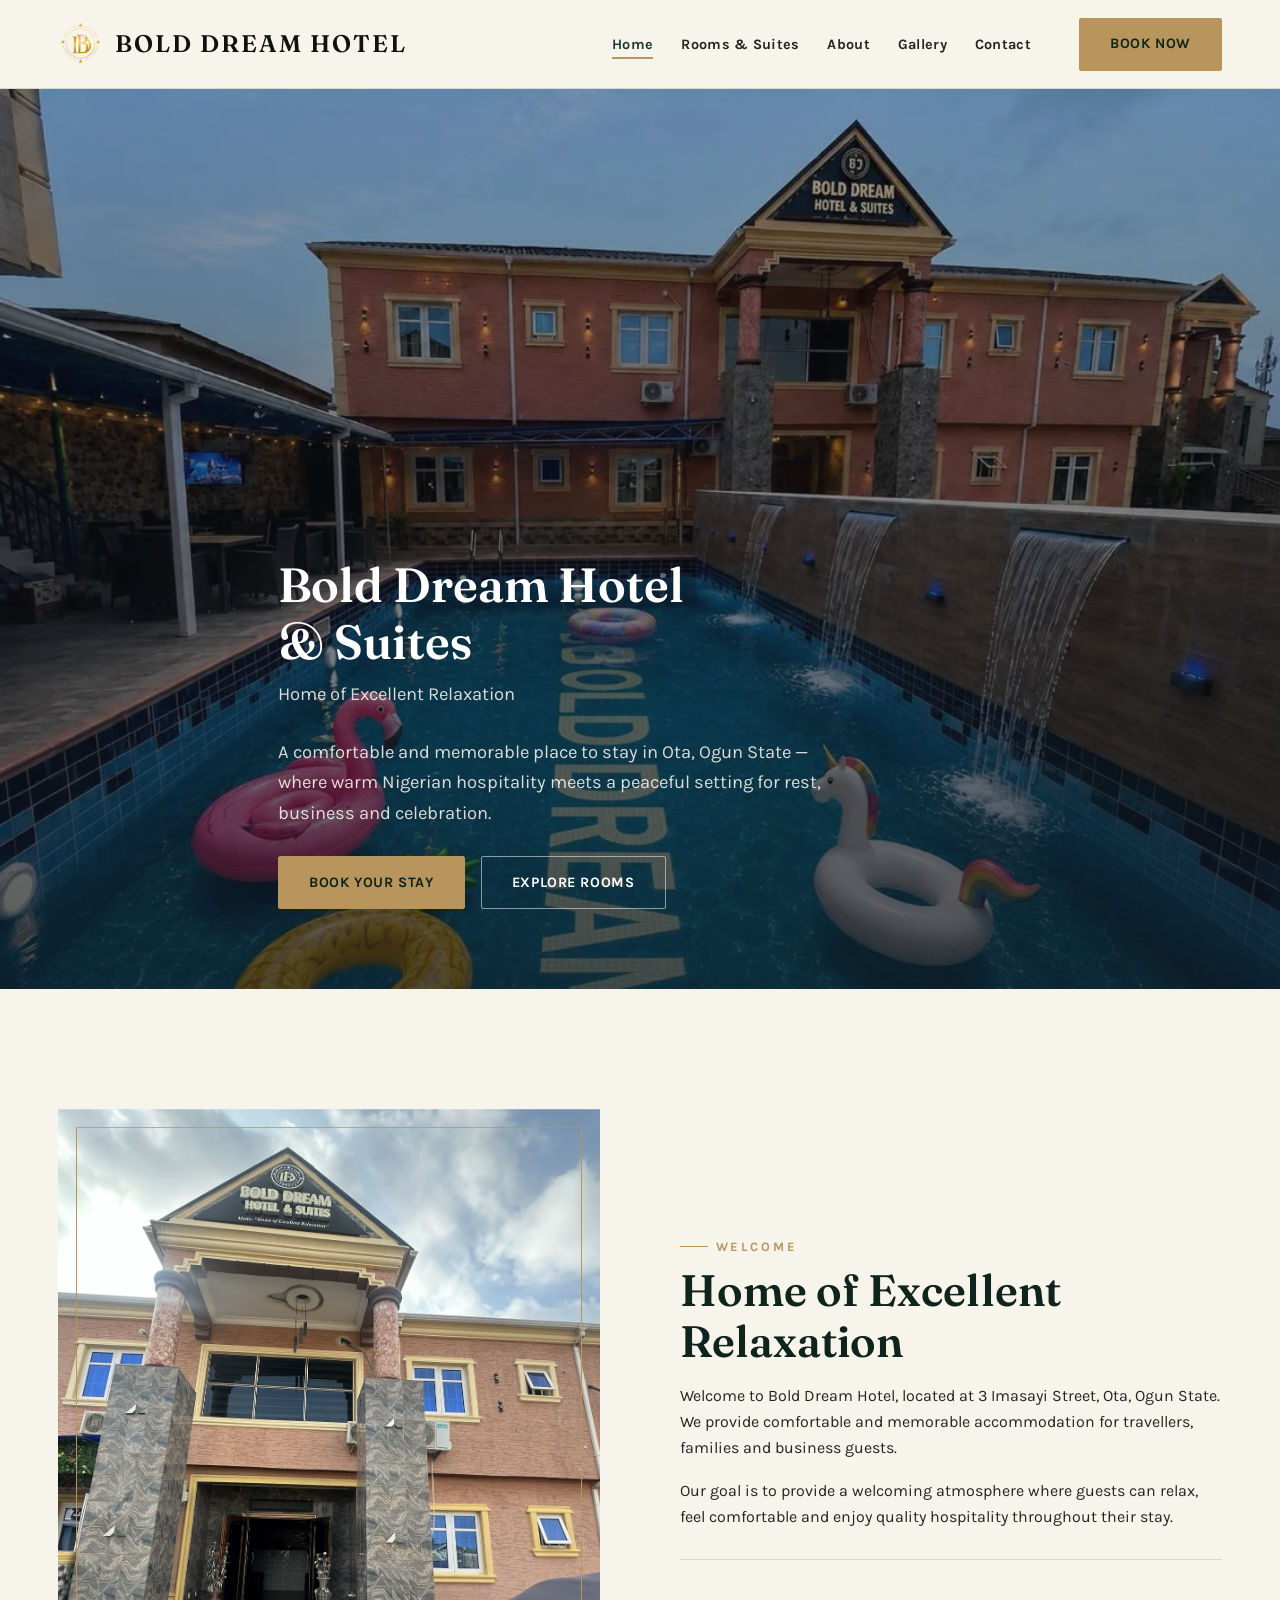
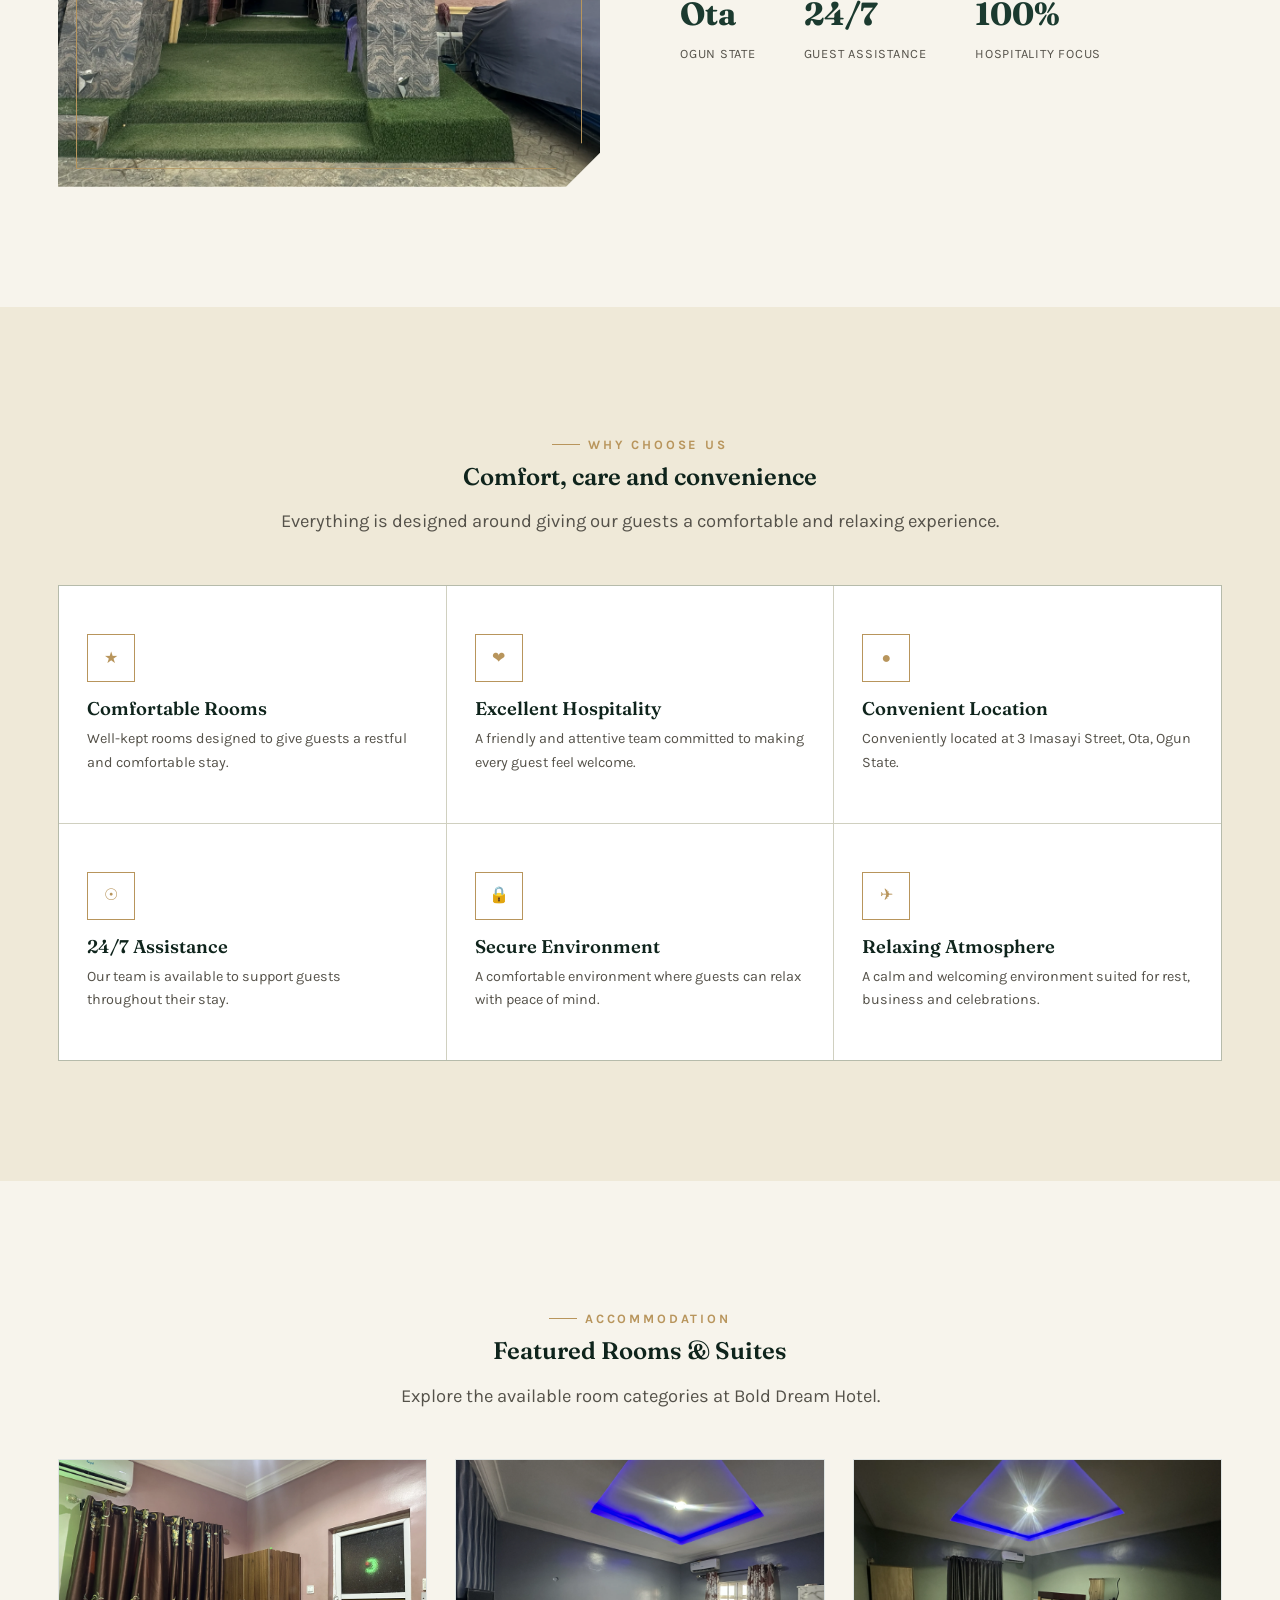
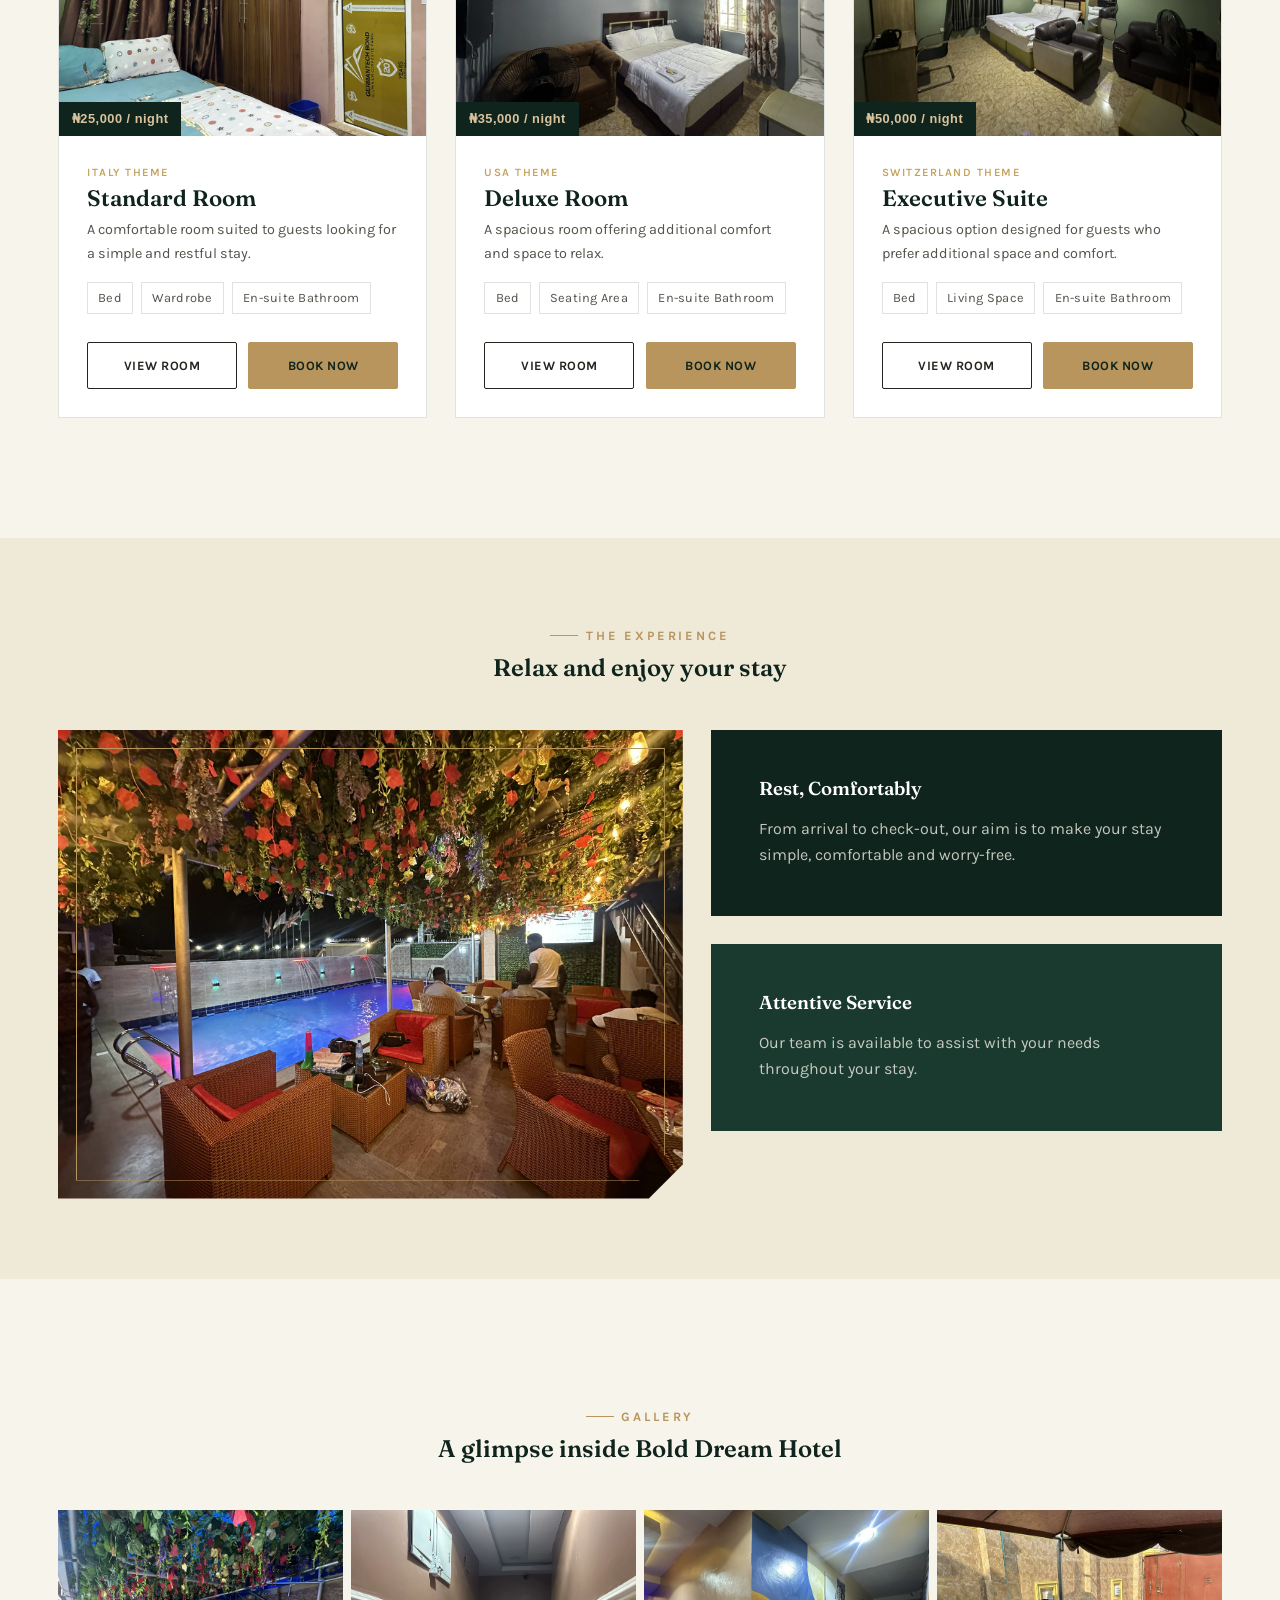
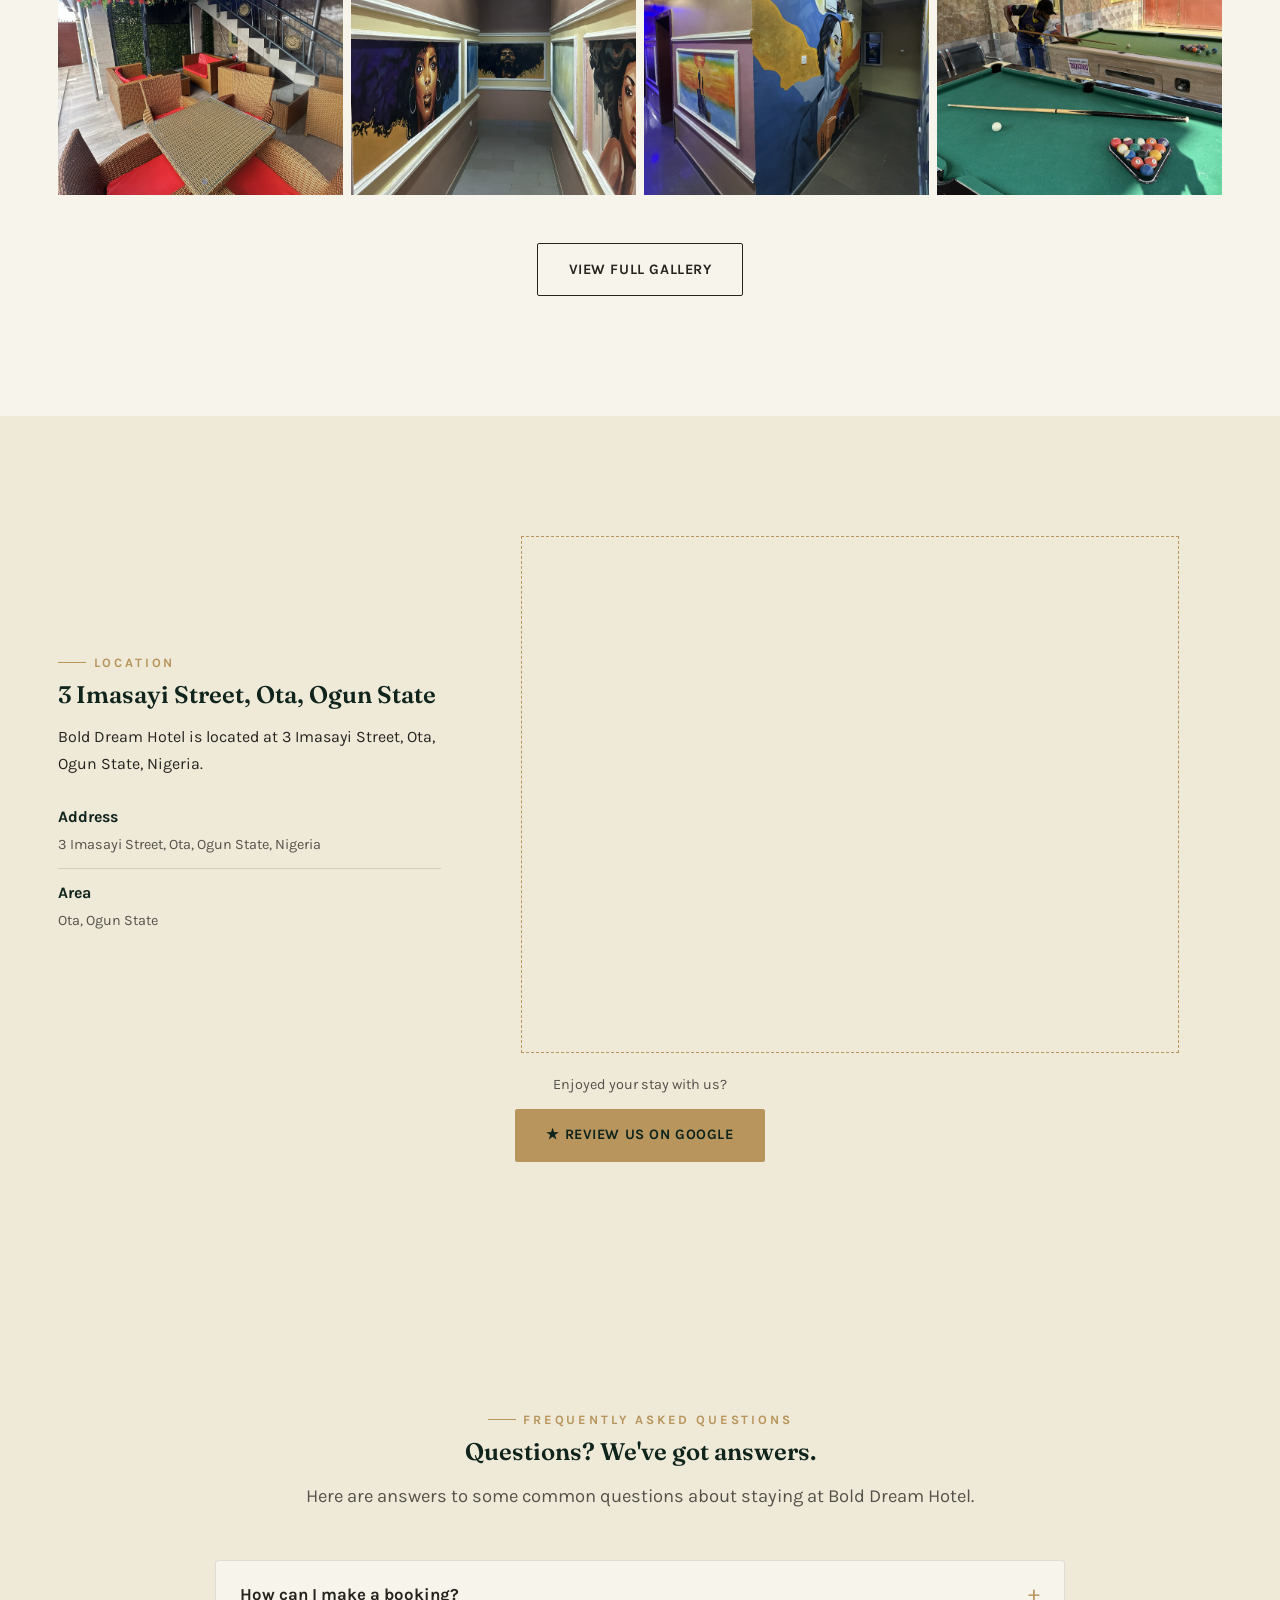
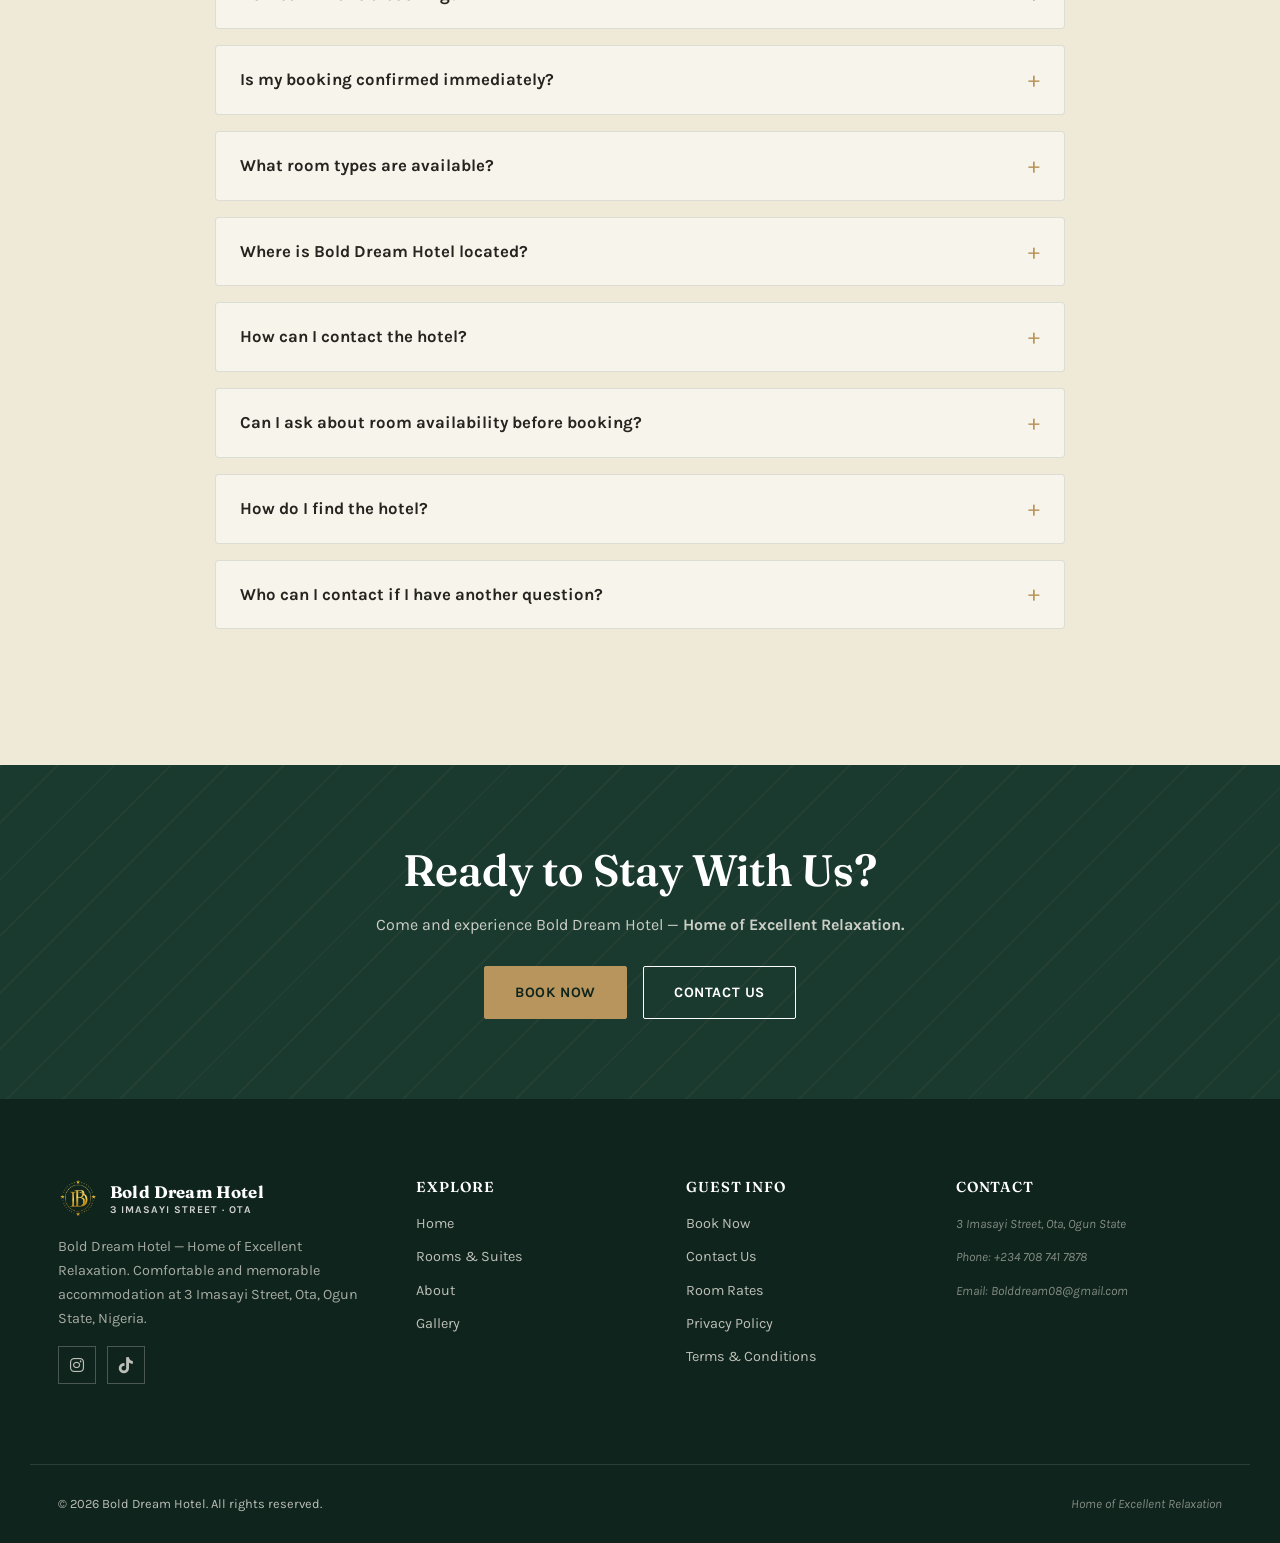
==== commit 606ca883: "final touches" ====
--- a/index.html
+++ b/index.html
@@ -13,7 +13,7 @@
 
 <link rel="stylesheet" href="css/style.css">
 <link rel="stylesheet" href="https://cdnjs.cloudflare.com/ajax/libs/font-awesome/6.5.1/css/all.min.css">
-<link rel="icon" type="image/png" href="images/favicon.png.jpeg">
+<link rel="icon" type="image/png" href="images/logo_1.webp">
 <!-- Google Analytics -->
 <script async src="https://www.googletagmanager.com/gtag/js?id=G-19259RCX1T"></script>
 <script>
@@ -34,7 +34,7 @@
 
     <!-- FIXED LOGO SECTION -->
     <div class="logo-container" style="display: flex !important; align-items: center !important; gap: 0.75rem !important; text-decoration: none;">
-      <img src="images/logo.png" alt="Bold Dream Hotel Logo" class="header-logo" style="width: auto !important; height: 48px !important; max-width: 45px !important; max-height: 45px !important; object-fit: contain !important; display: block !important;">
+      <img src="images/logo.webp" alt="Bold Dream Hotel Logo" class="header-logo" style="width: auto !important; height: 48px !important; max-width: 45px !important; max-height: 45px !important; object-fit: contain !important; display: block !important;">
       <div class="logo-text" style="display: flex !important; flex-direction: column !important; justify-content: center !important;">
         <span class="brand-name" style="font-family: 'Fraunces', serif !important; font-size: 1.5rem !important; font-weight: 600 !important; letter-spacing: 2px; color: #111;">BOLD DREAM HOTEL</span>
       </div>
@@ -78,7 +78,7 @@
 
   <div class="hero-media">
     <img
-      src="images/background 1.jpeg"
+      src="images/background 1.webp"
       alt="Bold Dream Hotel exterior view at 3 Imasayi Street, Ota, Ogun State">
   </div>
 
@@ -118,7 +118,7 @@
     <div class="split-media">
       <div class="framed-image">
         <img
-          src="images/exterior1.png"
+          src="images/exterior1.webp"
           alt="Interior view of Bold Dream Hotel welcoming guests">
       </div>
     </div>
@@ -282,7 +282,7 @@
         <div class="room-card-media">
 
           <img
-            src="images/italy1.png"
+            src="images/italy1.webp"
             alt="Standard Room at Bold Dream Hotel">
 
           <span class="room-price-tag">
@@ -328,7 +328,7 @@
         <div class="room-card-media">
 
           <img
-            src="images/usa1.png"
+            src="images/usa1.webp"
             alt="Deluxe Room at Bold Dream Hotel">
 
           <span class="room-price-tag">
@@ -374,7 +374,7 @@
         <div class="room-card-media">
 
           <img
-            src="images/switz1.png"
+            src="images/switz1.webp"
             alt="Executive Suite at Bold Dream Hotel">
 
           <span class="room-price-tag">
@@ -437,7 +437,7 @@
       <div class="experience-media framed-image">
 
         <img
-          src="images/ENJOY1.png"
+          src="images/ENJOY1.webp"
           alt="Guests enjoying the atmosphere at Bold Dream Hotel">
 
       </div>
@@ -498,25 +498,25 @@
 
       <a href="gallery.html">
         <img
-          src="images/sitt1.png"
+          src="images/sitt1.webp"
           alt="Bold Dream Hotel exterior">
       </a>
 
       <a href="gallery.html">
         <img
-          src="images/fars.png"
+          src="images/fars.webp"
           alt="Guest room at Bold Dream Hotel">
       </a>
 
       <a href="gallery.html">
         <img
-          src="images/girl2.png"
+          src="images/girl2.webp"
           alt="Interior of Bold Dream Hotel">
       </a>
 
       <a href="gallery.html">
         <img
-          src="images/pool.png"
+          src="images/pool.webp"
           alt="Amenities at Bold Dream Hotel">
       </a>
 
@@ -759,7 +759,7 @@
 
     <div class="footer-col footer-brand">
 <a href="index.html" class="logo" style="display: flex !important; align-items: center !important; gap: 12px !important; text-decoration: none !important;">
-  <img src="images/logo.png" alt="Bold Dream Hotel Logo" style="width: 40px !important; height: 40px !important; max-width: 40px !important; max-height: 40px !important; object-fit: contain !important; display: block !important;">
+  <img src="images/logo.webp" alt="Bold Dream Hotel Logo" style="width: 40px !important; height: 40px !important; max-width: 40px !important; max-height: 40px !important; object-fit: contain !important; display: block !important;">
   <span class="logo-text" style="display: flex !important; flex-direction: column !important;">
     <strong style="font-family: 'Fraunces', serif !important; font-size: 1.05rem !important; color: #ffffff !important; line-height: 1.1 !important;">Bold Dream Hotel</strong>
     <span style="font-size: 0.65rem !important; letter-spacing: 1px !important; color: #d0d0d0 !important; margin-top: 2px !important;">3 Imasayi Street &middot; Ota</span>
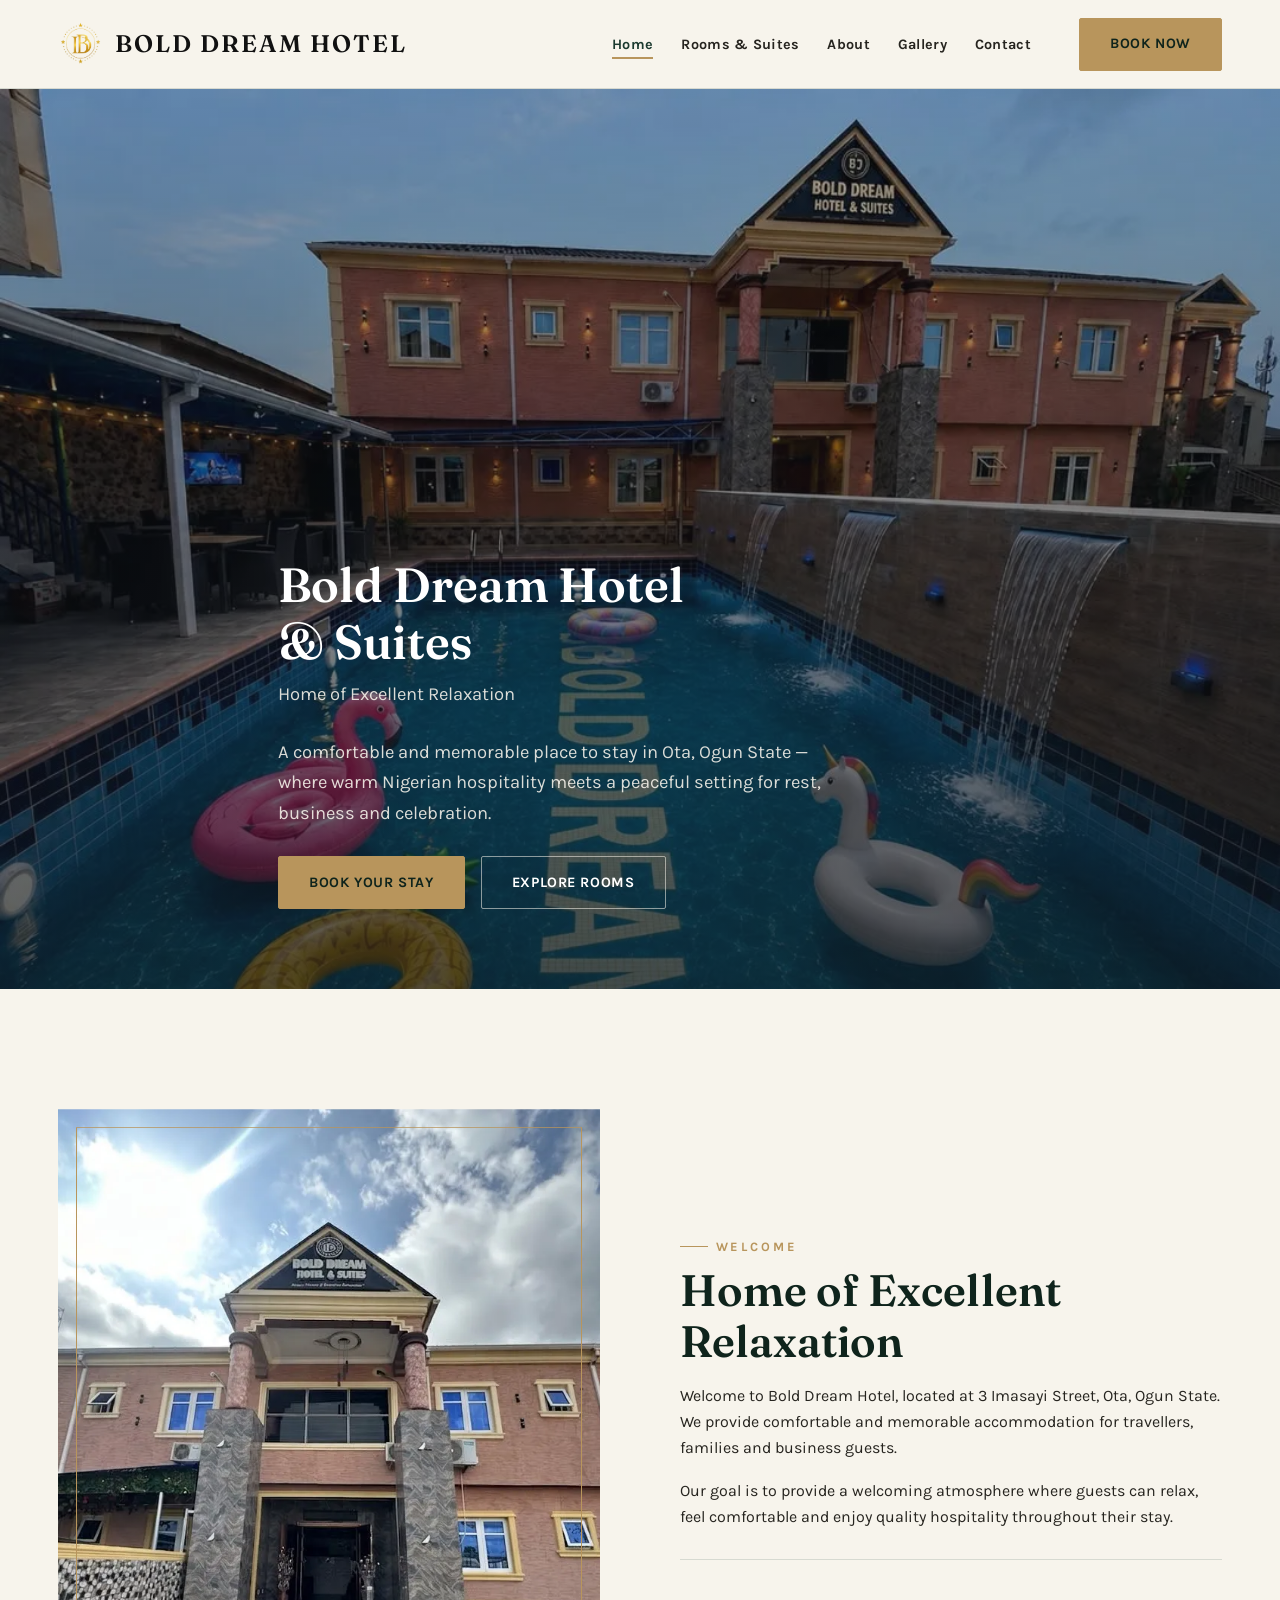
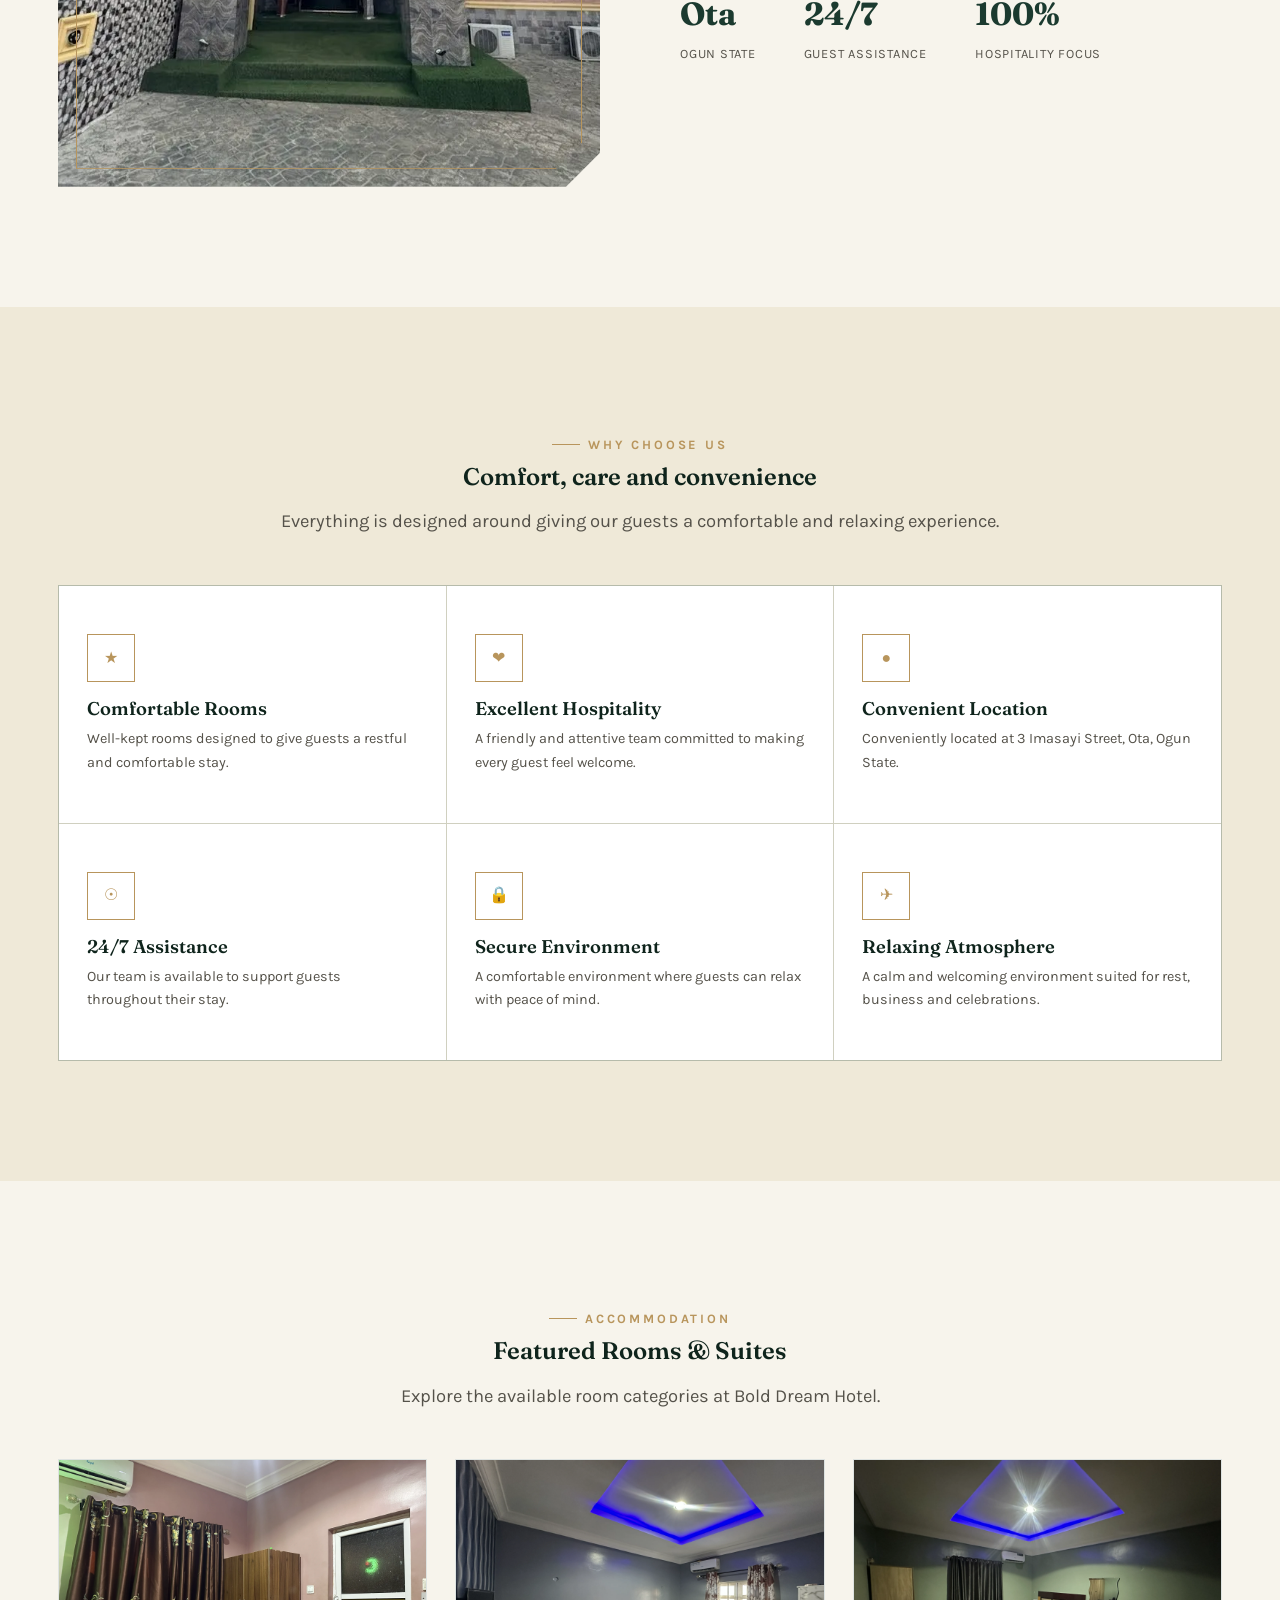
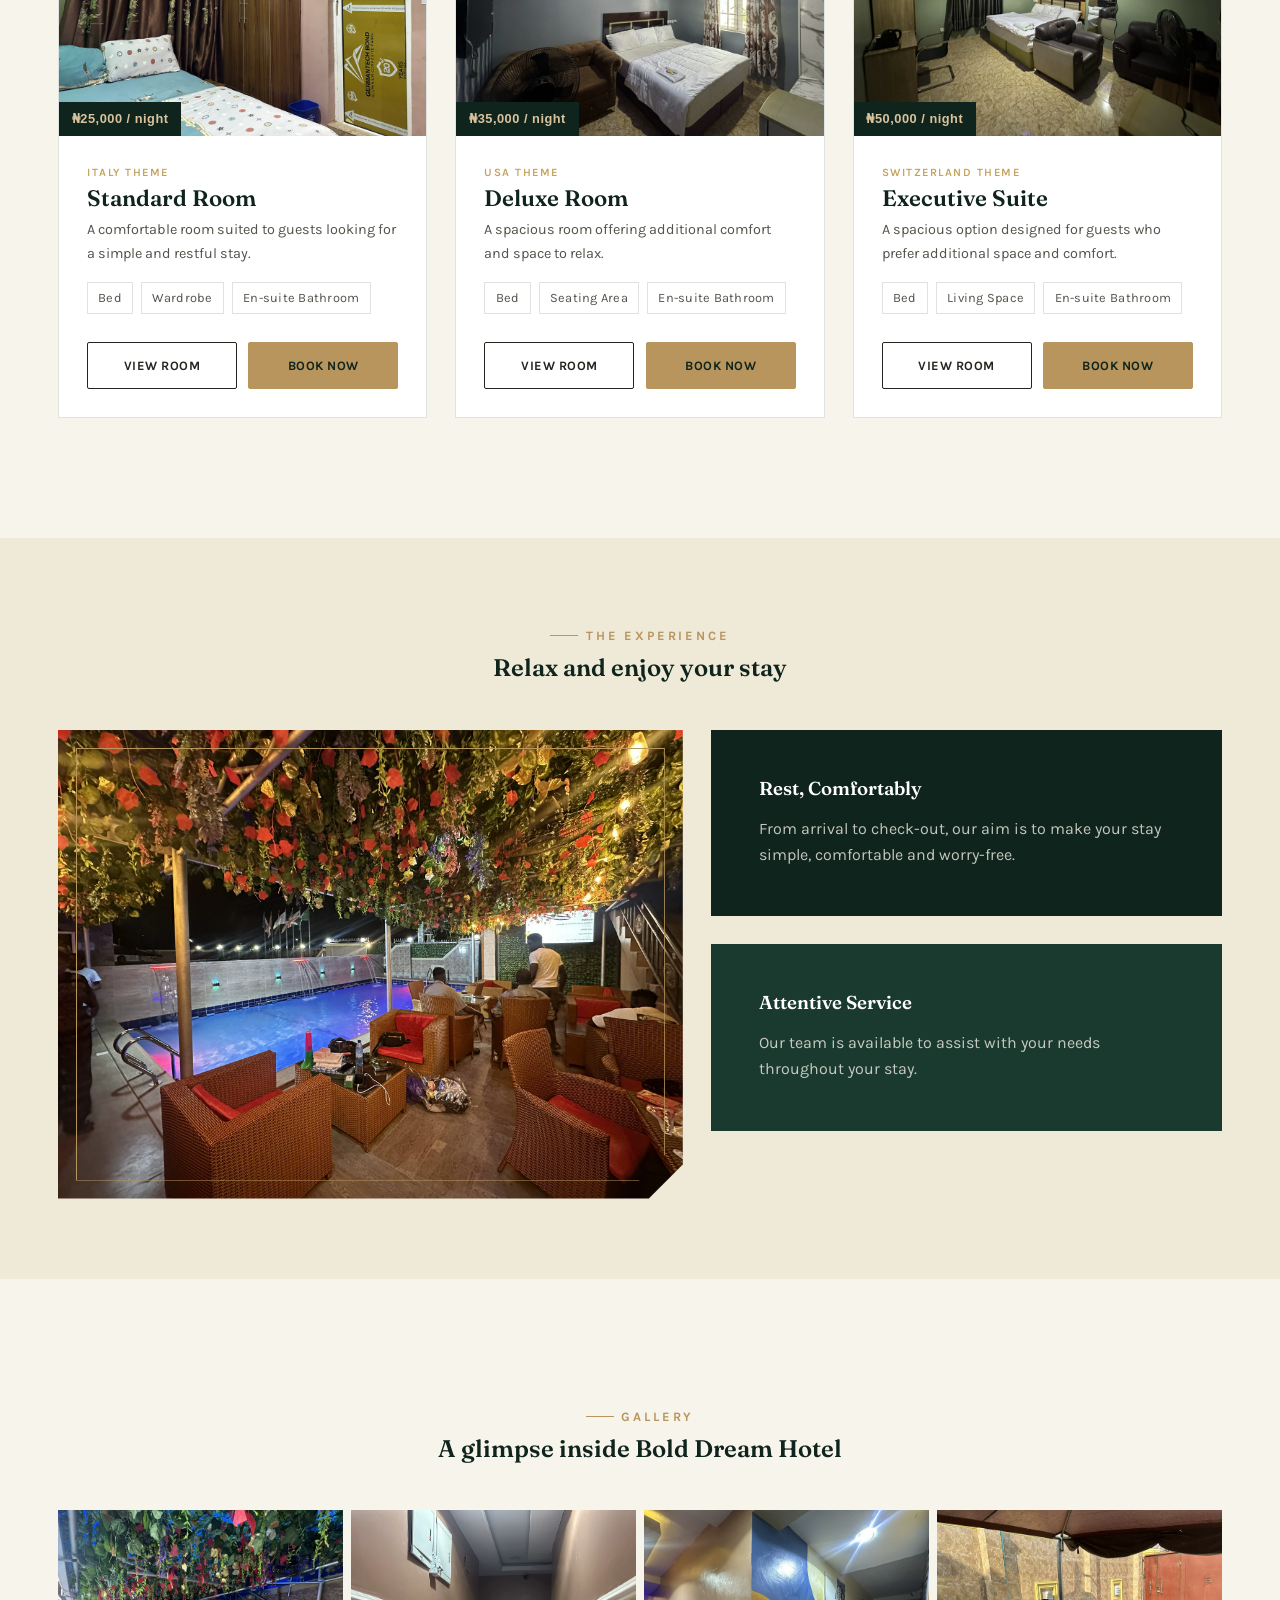
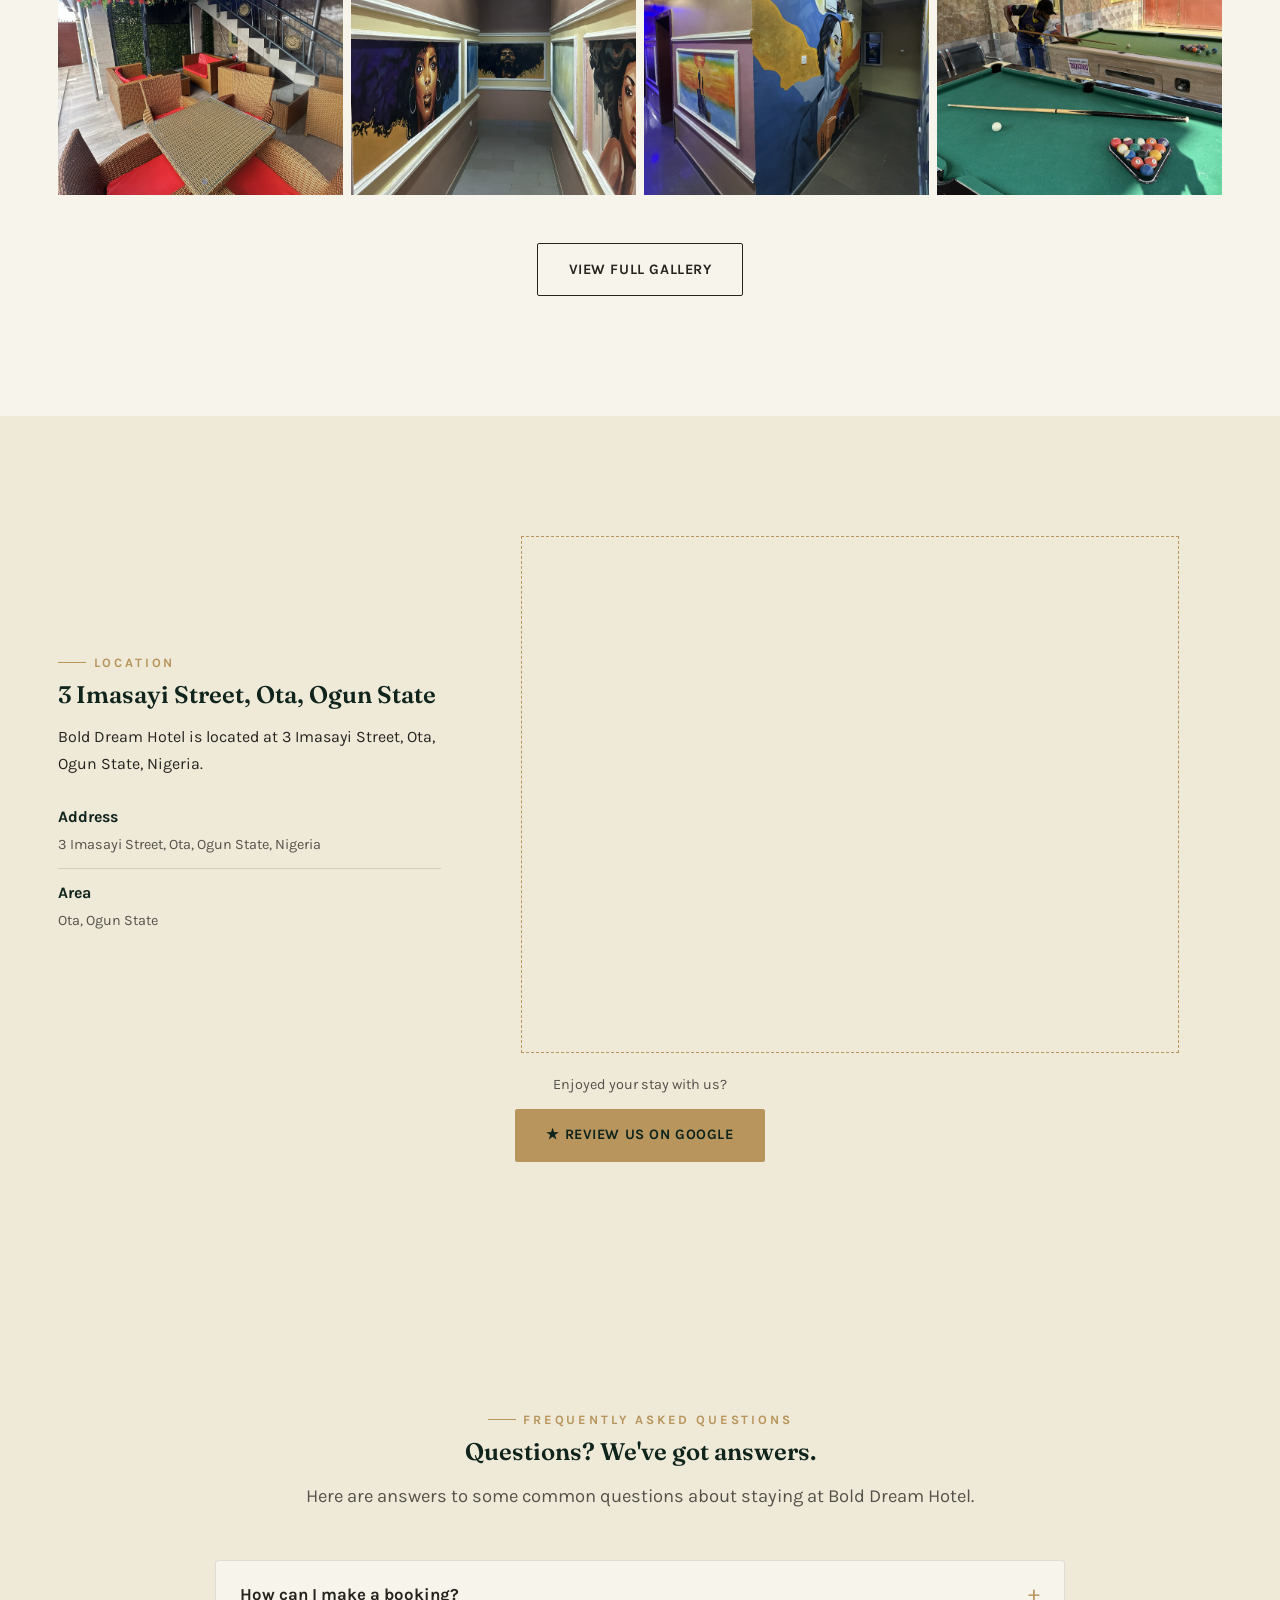
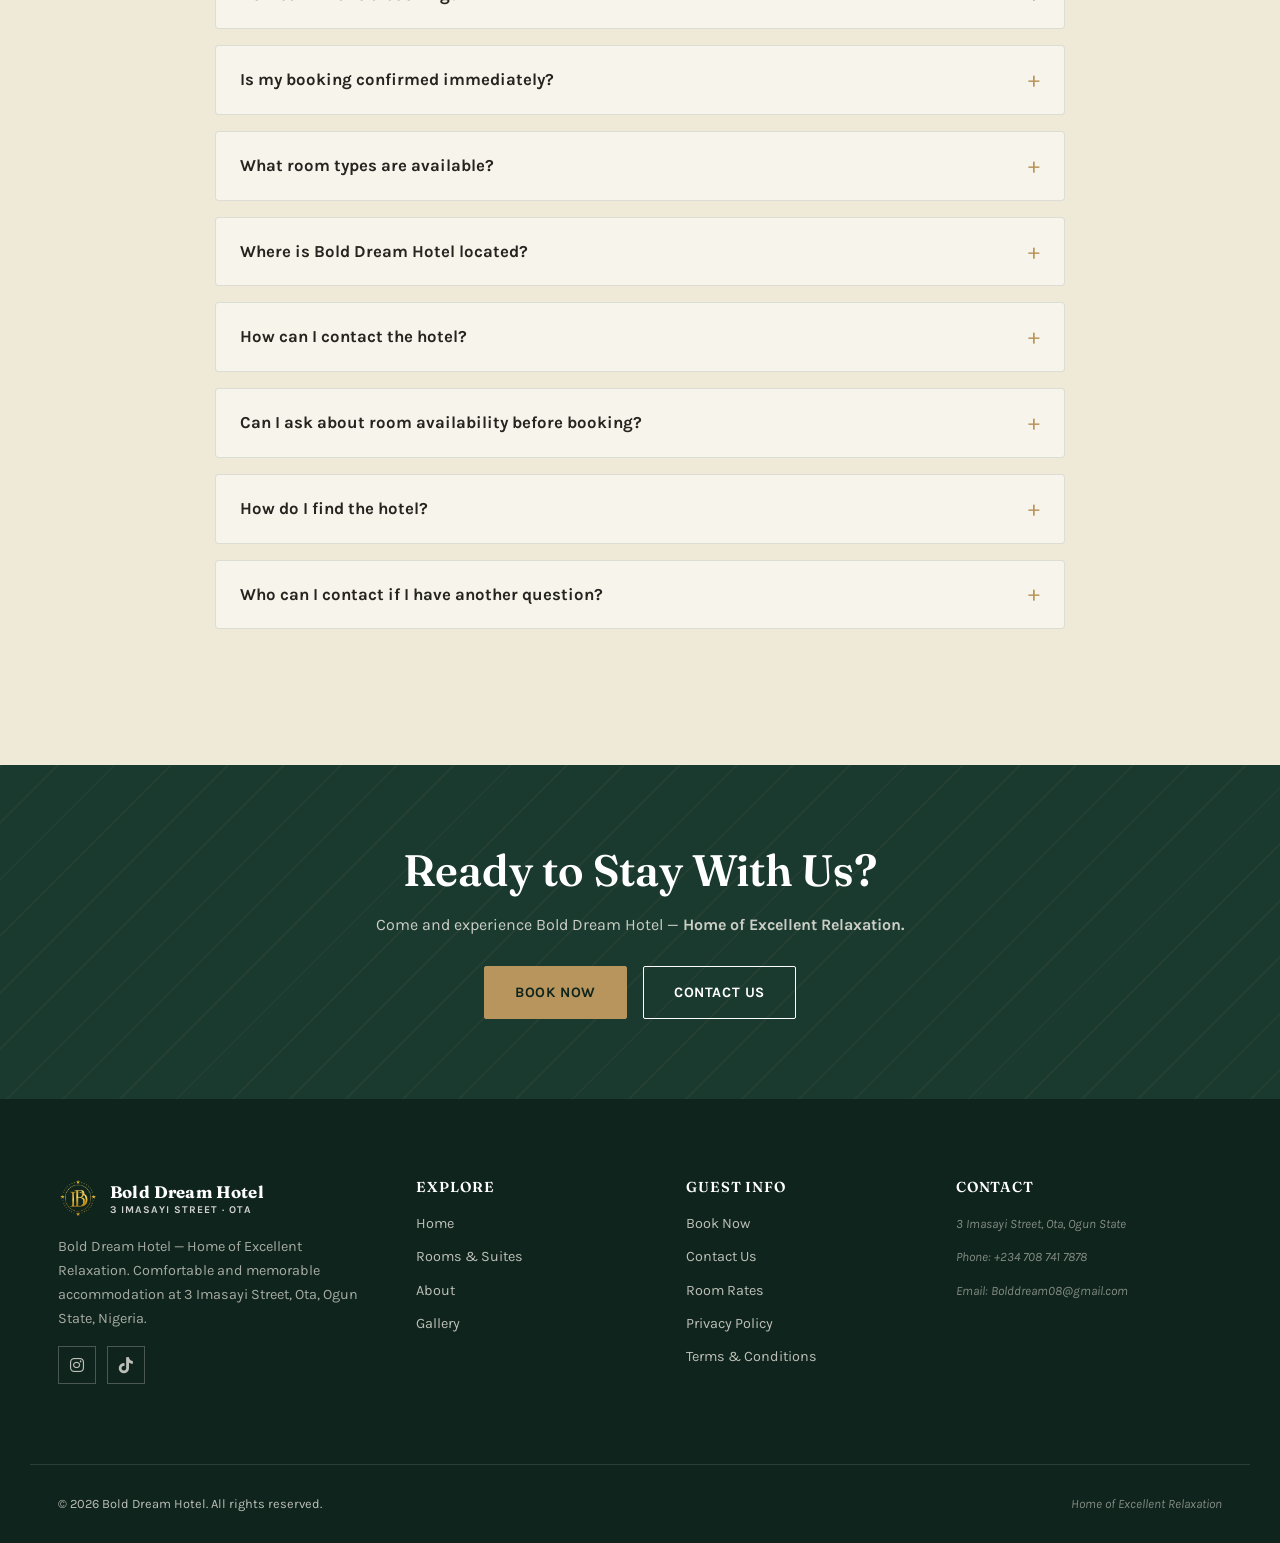
==== commit 65c9ce0c: "update-bolddream" ====
--- a/index.html
+++ b/index.html
@@ -79,7 +79,7 @@
   <div class="hero-media">
     <img
       src="images/background 1.webp"
-      alt="Bold Dream Hotel exterior view at 3 Imasayi Street, Ota, Ogun State">
+      alt="Bold Dream Hotel exterior view at 3 Imasayi Street, Ota, Ogun State"  > 
   </div>
 
   <div class="container hero-content">
@@ -118,7 +118,7 @@
     <div class="split-media">
       <div class="framed-image">
         <img
-          src="images/exterior1.webp"
+          src="images/exterior 2.webp"
           alt="Interior view of Bold Dream Hotel welcoming guests">
       </div>
     </div>
